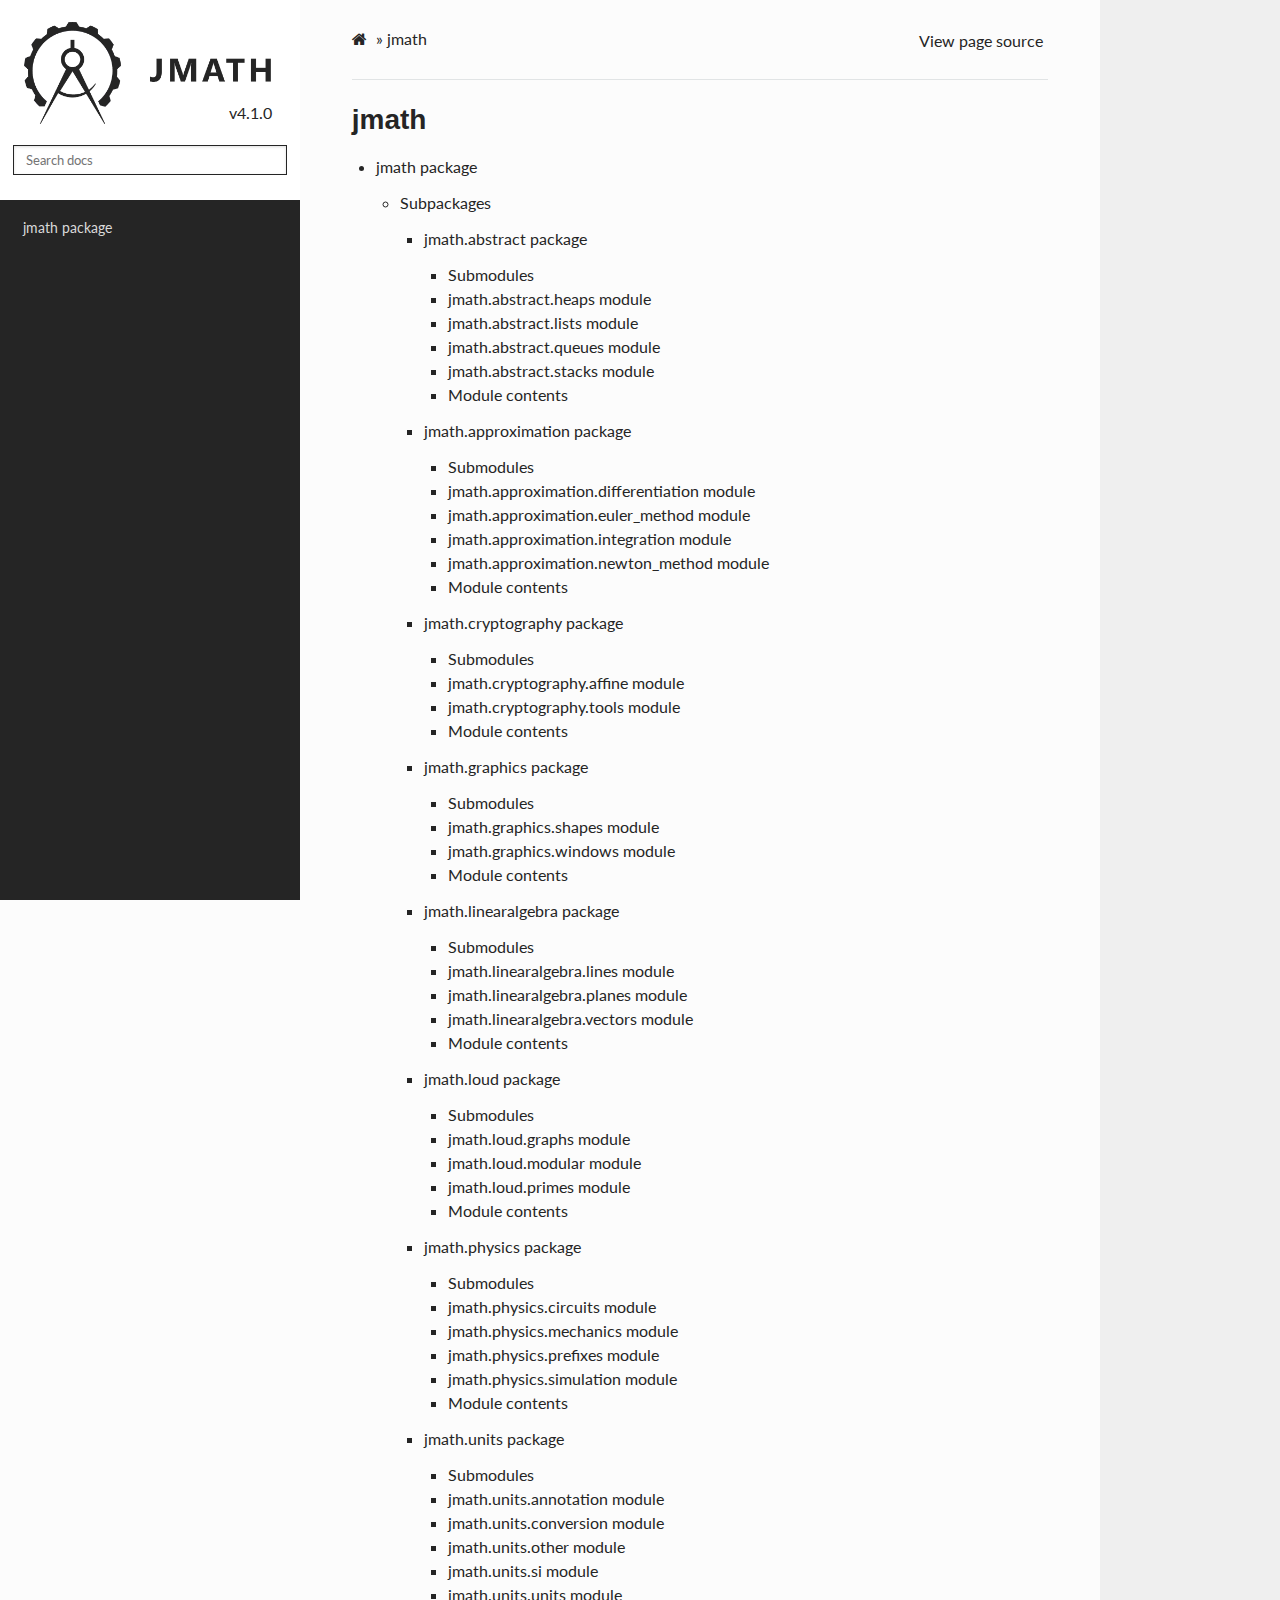
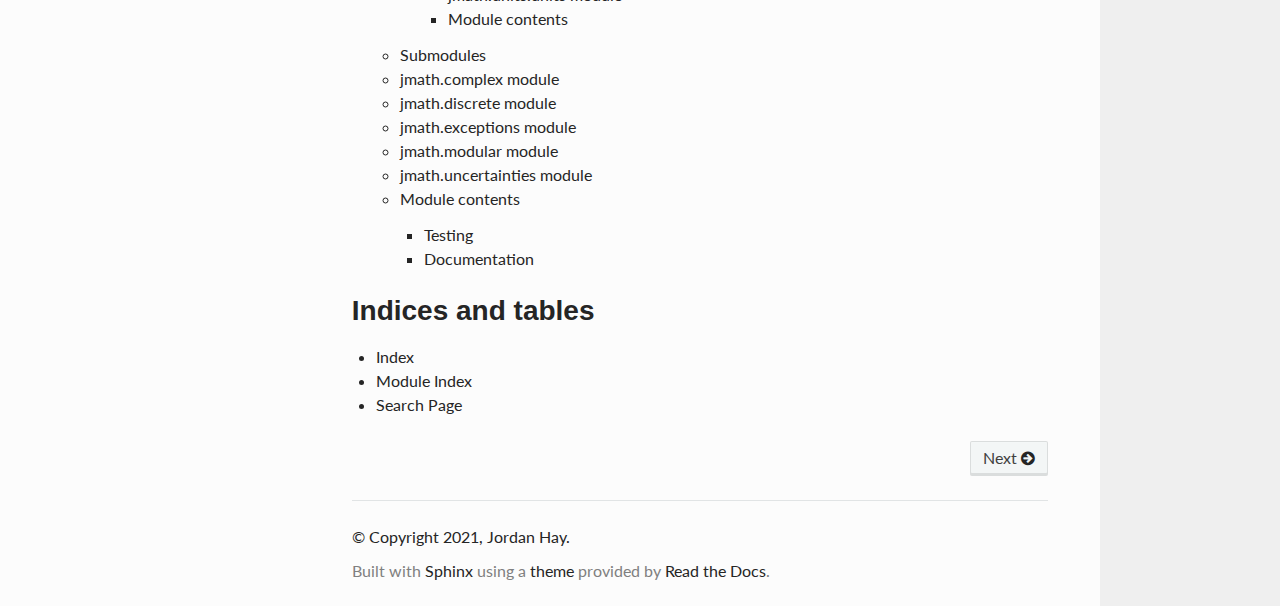
==== index.html @ a9f916f6 "Add changes for 33ec68b313e515a3e9604a3518196ad60fa9c70b" ====
<!DOCTYPE html>
<html class="writer-html5" lang="en" >
<head>
  <meta charset="utf-8" />
  
  <meta name="viewport" content="width=device-width, initial-scale=1.0" />
  
  <title>jmath &mdash; jmath v4.1.0
 documentation</title>
  

  
  <link rel="stylesheet" href="_static/css/theme.css" type="text/css" />
  <link rel="stylesheet" href="_static/pygments.css" type="text/css" />
  <link rel="stylesheet" href="_static/pygments.css" type="text/css" />
  <link rel="stylesheet" href="_static/css/theme.css" type="text/css" />
  <link rel="stylesheet" href="_static/css/styles.css" type="text/css" />

  
  

  
  

  

  
  <!--[if lt IE 9]>
    <script src="_static/js/html5shiv.min.js"></script>
  <![endif]-->
  
    
      <script type="text/javascript" id="documentation_options" data-url_root="./" src="_static/documentation_options.js"></script>
        <script data-url_root="./" id="documentation_options" src="_static/documentation_options.js"></script>
        <script src="_static/jquery.js"></script>
        <script src="_static/underscore.js"></script>
        <script src="_static/doctools.js"></script>
    
    <script type="text/javascript" src="_static/js/theme.js"></script>

    
    <link rel="index" title="Index" href="genindex.html" />
    <link rel="search" title="Search" href="search.html" />
    <link rel="next" title="jmath package" href="jmath.html" /> 
</head>

<body class="wy-body-for-nav">

   
  <div class="wy-grid-for-nav">
    
    <nav data-toggle="wy-nav-shift" class="wy-nav-side">
      <div class="wy-side-scroll">
        <div class="wy-side-nav-search"  style="background: white" >
          

          
            <a href="#">
          

          
            
            <img src="_static/jmath.png" class="logo" alt="Logo"/>
          
          </a>

          
            
            
              <div class="version">
                v4.1.0

              </div>
            
          

          
<div role="search">
  <form id="rtd-search-form" class="wy-form" action="search.html" method="get">
    <input type="text" name="q" placeholder="Search docs" />
    <input type="hidden" name="check_keywords" value="yes" />
    <input type="hidden" name="area" value="default" />
  </form>
</div>

          
        </div>

        
        <div class="wy-menu wy-menu-vertical" data-spy="affix" role="navigation" aria-label="main navigation">
          
            
            
              
            
            
              <ul>
<li class="toctree-l1"><a class="reference internal" href="jmath.html">jmath package</a></li>
</ul>

            
          
        </div>
        
      </div>
    </nav>

    <section data-toggle="wy-nav-shift" class="wy-nav-content-wrap">

      
      <nav class="wy-nav-top" aria-label="top navigation">
        
          <i data-toggle="wy-nav-top" class="fa fa-bars"></i>
          <a href="#">jmath</a>
        
      </nav>


      <div class="wy-nav-content">
        
        <div class="rst-content">
        
          

















<div role="navigation" aria-label="breadcrumbs navigation">

  <ul class="wy-breadcrumbs">
    
      <li><a href="#" class="icon icon-home"></a> &raquo;</li>
        
      <li>jmath</li>
    
    
      <li class="wy-breadcrumbs-aside">
        
          
            <a href="_sources/index.rst.txt" rel="nofollow"> View page source</a>
          
        
      </li>
    
  </ul>

  
  <hr/>
</div>
          <div role="main" class="document" itemscope="itemscope" itemtype="http://schema.org/Article">
           <div itemprop="articleBody">
            
  <div class="toctree-wrapper compound">
</div>
<div class="section" id="jmath">
<h1>jmath<a class="headerlink" href="#jmath" title="Permalink to this headline">¶</a></h1>
<div class="toctree-wrapper compound">
<ul>
<li class="toctree-l1"><a class="reference internal" href="jmath.html">jmath package</a><ul>
<li class="toctree-l2"><a class="reference internal" href="jmath.html#subpackages">Subpackages</a><ul>
<li class="toctree-l3"><a class="reference internal" href="jmath.abstract.html">jmath.abstract package</a><ul>
<li class="toctree-l4"><a class="reference internal" href="jmath.abstract.html#submodules">Submodules</a></li>
<li class="toctree-l4"><a class="reference internal" href="jmath.abstract.html#module-jmath.abstract.heaps">jmath.abstract.heaps module</a></li>
<li class="toctree-l4"><a class="reference internal" href="jmath.abstract.html#module-jmath.abstract.lists">jmath.abstract.lists module</a></li>
<li class="toctree-l4"><a class="reference internal" href="jmath.abstract.html#module-jmath.abstract.queues">jmath.abstract.queues module</a></li>
<li class="toctree-l4"><a class="reference internal" href="jmath.abstract.html#module-jmath.abstract.stacks">jmath.abstract.stacks module</a></li>
<li class="toctree-l4"><a class="reference internal" href="jmath.abstract.html#module-jmath.abstract">Module contents</a></li>
</ul>
</li>
<li class="toctree-l3"><a class="reference internal" href="jmath.approximation.html">jmath.approximation package</a><ul>
<li class="toctree-l4"><a class="reference internal" href="jmath.approximation.html#submodules">Submodules</a></li>
<li class="toctree-l4"><a class="reference internal" href="jmath.approximation.html#module-jmath.approximation.differentiation">jmath.approximation.differentiation module</a></li>
<li class="toctree-l4"><a class="reference internal" href="jmath.approximation.html#module-jmath.approximation.euler_method">jmath.approximation.euler_method module</a></li>
<li class="toctree-l4"><a class="reference internal" href="jmath.approximation.html#module-jmath.approximation.integration">jmath.approximation.integration module</a></li>
<li class="toctree-l4"><a class="reference internal" href="jmath.approximation.html#module-jmath.approximation.newton_method">jmath.approximation.newton_method module</a></li>
<li class="toctree-l4"><a class="reference internal" href="jmath.approximation.html#module-jmath.approximation">Module contents</a></li>
</ul>
</li>
<li class="toctree-l3"><a class="reference internal" href="jmath.cryptography.html">jmath.cryptography package</a><ul>
<li class="toctree-l4"><a class="reference internal" href="jmath.cryptography.html#submodules">Submodules</a></li>
<li class="toctree-l4"><a class="reference internal" href="jmath.cryptography.html#module-jmath.cryptography.affine">jmath.cryptography.affine module</a></li>
<li class="toctree-l4"><a class="reference internal" href="jmath.cryptography.html#module-jmath.cryptography.tools">jmath.cryptography.tools module</a></li>
<li class="toctree-l4"><a class="reference internal" href="jmath.cryptography.html#module-jmath.cryptography">Module contents</a></li>
</ul>
</li>
<li class="toctree-l3"><a class="reference internal" href="jmath.graphics.html">jmath.graphics package</a><ul>
<li class="toctree-l4"><a class="reference internal" href="jmath.graphics.html#submodules">Submodules</a></li>
<li class="toctree-l4"><a class="reference internal" href="jmath.graphics.html#jmath-graphics-shapes-module">jmath.graphics.shapes module</a></li>
<li class="toctree-l4"><a class="reference internal" href="jmath.graphics.html#jmath-graphics-windows-module">jmath.graphics.windows module</a></li>
<li class="toctree-l4"><a class="reference internal" href="jmath.graphics.html#module-contents">Module contents</a></li>
</ul>
</li>
<li class="toctree-l3"><a class="reference internal" href="jmath.linearalgebra.html">jmath.linearalgebra package</a><ul>
<li class="toctree-l4"><a class="reference internal" href="jmath.linearalgebra.html#submodules">Submodules</a></li>
<li class="toctree-l4"><a class="reference internal" href="jmath.linearalgebra.html#module-jmath.linearalgebra.lines">jmath.linearalgebra.lines module</a></li>
<li class="toctree-l4"><a class="reference internal" href="jmath.linearalgebra.html#module-jmath.linearalgebra.planes">jmath.linearalgebra.planes module</a></li>
<li class="toctree-l4"><a class="reference internal" href="jmath.linearalgebra.html#module-jmath.linearalgebra.vectors">jmath.linearalgebra.vectors module</a></li>
<li class="toctree-l4"><a class="reference internal" href="jmath.linearalgebra.html#module-jmath.linearalgebra">Module contents</a></li>
</ul>
</li>
<li class="toctree-l3"><a class="reference internal" href="jmath.loud.html">jmath.loud package</a><ul>
<li class="toctree-l4"><a class="reference internal" href="jmath.loud.html#submodules">Submodules</a></li>
<li class="toctree-l4"><a class="reference internal" href="jmath.loud.html#module-jmath.loud.graphs">jmath.loud.graphs module</a></li>
<li class="toctree-l4"><a class="reference internal" href="jmath.loud.html#module-jmath.loud.modular">jmath.loud.modular module</a></li>
<li class="toctree-l4"><a class="reference internal" href="jmath.loud.html#module-jmath.loud.primes">jmath.loud.primes module</a></li>
<li class="toctree-l4"><a class="reference internal" href="jmath.loud.html#module-jmath.loud">Module contents</a></li>
</ul>
</li>
<li class="toctree-l3"><a class="reference internal" href="jmath.physics.html">jmath.physics package</a><ul>
<li class="toctree-l4"><a class="reference internal" href="jmath.physics.html#submodules">Submodules</a></li>
<li class="toctree-l4"><a class="reference internal" href="jmath.physics.html#module-jmath.physics.circuits">jmath.physics.circuits module</a></li>
<li class="toctree-l4"><a class="reference internal" href="jmath.physics.html#module-jmath.physics.mechanics">jmath.physics.mechanics module</a></li>
<li class="toctree-l4"><a class="reference internal" href="jmath.physics.html#module-jmath.physics.prefixes">jmath.physics.prefixes module</a></li>
<li class="toctree-l4"><a class="reference internal" href="jmath.physics.html#jmath-physics-simulation-module">jmath.physics.simulation module</a></li>
<li class="toctree-l4"><a class="reference internal" href="jmath.physics.html#module-jmath.physics">Module contents</a></li>
</ul>
</li>
<li class="toctree-l3"><a class="reference internal" href="jmath.units.html">jmath.units package</a><ul>
<li class="toctree-l4"><a class="reference internal" href="jmath.units.html#submodules">Submodules</a></li>
<li class="toctree-l4"><a class="reference internal" href="jmath.units.html#module-jmath.units.annotation">jmath.units.annotation module</a></li>
<li class="toctree-l4"><a class="reference internal" href="jmath.units.html#module-jmath.units.conversion">jmath.units.conversion module</a></li>
<li class="toctree-l4"><a class="reference internal" href="jmath.units.html#module-jmath.units.other">jmath.units.other module</a></li>
<li class="toctree-l4"><a class="reference internal" href="jmath.units.html#module-jmath.units.si">jmath.units.si module</a></li>
<li class="toctree-l4"><a class="reference internal" href="jmath.units.html#module-jmath.units.units">jmath.units.units module</a></li>
<li class="toctree-l4"><a class="reference internal" href="jmath.units.html#module-jmath.units">Module contents</a></li>
</ul>
</li>
</ul>
</li>
<li class="toctree-l2"><a class="reference internal" href="jmath.html#submodules">Submodules</a></li>
<li class="toctree-l2"><a class="reference internal" href="jmath.html#module-jmath.complex">jmath.complex module</a></li>
<li class="toctree-l2"><a class="reference internal" href="jmath.html#module-jmath.discrete">jmath.discrete module</a></li>
<li class="toctree-l2"><a class="reference internal" href="jmath.html#module-jmath.exceptions">jmath.exceptions module</a></li>
<li class="toctree-l2"><a class="reference internal" href="jmath.html#module-jmath.modular">jmath.modular module</a></li>
<li class="toctree-l2"><a class="reference internal" href="jmath.html#module-jmath.uncertainties">jmath.uncertainties module</a></li>
<li class="toctree-l2"><a class="reference internal" href="jmath.html#module-jmath">Module contents</a><ul>
<li class="toctree-l3"><a class="reference internal" href="jmath.html#testing">Testing</a></li>
<li class="toctree-l3"><a class="reference internal" href="jmath.html#documentation">Documentation</a></li>
</ul>
</li>
</ul>
</li>
</ul>
</div>
</div>
<div class="section" id="indices-and-tables">
<h1>Indices and tables<a class="headerlink" href="#indices-and-tables" title="Permalink to this headline">¶</a></h1>
<ul class="simple">
<li><p><a class="reference internal" href="genindex.html"><span class="std std-ref">Index</span></a></p></li>
<li><p><a class="reference internal" href="py-modindex.html"><span class="std std-ref">Module Index</span></a></p></li>
<li><p><a class="reference internal" href="search.html"><span class="std std-ref">Search Page</span></a></p></li>
</ul>
</div>


           </div>
           
          </div>
          <footer>
    <div class="rst-footer-buttons" role="navigation" aria-label="footer navigation">
        <a href="jmath.html" class="btn btn-neutral float-right" title="jmath package" accesskey="n" rel="next">Next <span class="fa fa-arrow-circle-right" aria-hidden="true"></span></a>
    </div>

  <hr/>

  <div role="contentinfo">
    <p>
        &#169; Copyright 2021, Jordan Hay.

    </p>
  </div>
    
    
    
    Built with <a href="https://www.sphinx-doc.org/">Sphinx</a> using a
    
    <a href="https://github.com/readthedocs/sphinx_rtd_theme">theme</a>
    
    provided by <a href="https://readthedocs.org">Read the Docs</a>. 

</footer>
        </div>
      </div>

    </section>

  </div>
  

  <script type="text/javascript">
      jQuery(function () {
          SphinxRtdTheme.Navigation.enable(true);
      });
  </script>

  
  
    
   

</body>
</html>
---- _static/css/theme.css ----
html{box-sizing:border-box}*,:after,:before{box-sizing:inherit}article,aside,details,figcaption,figure,footer,header,hgroup,nav,section{display:block}audio,canvas,video{display:inline-block;*display:inline;*zoom:1}[hidden],audio:not([controls]){display:none}*{-webkit-box-sizing:border-box;-moz-box-sizing:border-box;box-sizing:border-box}html{font-size:100%;-webkit-text-size-adjust:100%;-ms-text-size-adjust:100%}body{margin:0}a:active,a:hover{outline:0}abbr[title]{border-bottom:1px dotted}b,strong{font-weight:700}blockquote{margin:0}dfn{font-style:italic}ins{background:#ff9;text-decoration:none}ins,mark{color:#000}mark{background:#ff0;font-style:italic;font-weight:700}.rst-content code,.rst-content tt,code,kbd,pre,samp{font-family:monospace,serif;_font-family:courier new,monospace;font-size:1em}pre{white-space:pre}q{quotes:none}q:after,q:before{content:"";content:none}small{font-size:85%}sub,sup{font-size:75%;line-height:0;position:relative;vertical-align:baseline}sup{top:-.5em}sub{bottom:-.25em}dl,ol,ul{margin:0;padding:0;list-style:none;list-style-image:none}li{list-style:none}dd{margin:0}img{border:0;-ms-interpolation-mode:bicubic;vertical-align:middle;max-width:100%}svg:not(:root){overflow:hidden}figure,form{margin:0}label{cursor:pointer}button,input,select,textarea{font-size:100%;margin:0;vertical-align:baseline;*vertical-align:middle}button,input{line-height:normal}button,input[type=button],input[type=reset],input[type=submit]{cursor:pointer;-webkit-appearance:button;*overflow:visible}button[disabled],input[disabled]{cursor:default}input[type=search]{-webkit-appearance:textfield;-moz-box-sizing:content-box;-webkit-box-sizing:content-box;box-sizing:content-box}textarea{resize:vertical}table{border-collapse:collapse;border-spacing:0}td{vertical-align:top}.chromeframe{margin:.2em 0;background:#ccc;color:#000;padding:.2em 0}.ir{display:block;border:0;text-indent:-999em;overflow:hidden;background-color:transparent;background-repeat:no-repeat;text-align:left;direction:ltr;*line-height:0}.ir br{display:none}.hidden{display:none!important;visibility:hidden}.visuallyhidden{border:0;clip:rect(0 0 0 0);height:1px;margin:-1px;overflow:hidden;padding:0;position:absolute;width:1px}.visuallyhidden.focusable:active,.visuallyhidden.focusable:focus{clip:auto;height:auto;margin:0;overflow:visible;position:static;width:auto}.invisible{visibility:hidden}.relative{position:relative}big,small{font-size:100%}@media print{body,html,section{background:none!important}*{box-shadow:none!important;text-shadow:none!important;filter:none!important;-ms-filter:none!important}a,a:visited{text-decoration:underline}.ir a:after,a[href^="#"]:after,a[href^="javascript:"]:after{content:""}blockquote,pre{page-break-inside:avoid}thead{display:table-header-group}img,tr{page-break-inside:avoid}img{max-width:100%!important}@page{margin:.5cm}.rst-content .toctree-wrapper>p.caption,h2,h3,p{orphans:3;widows:3}.rst-content .toctree-wrapper>p.caption,h2,h3{page-break-after:avoid}}.btn,.fa:before,.icon:before,.rst-content .admonition,.rst-content .admonition-title:before,.rst-content .admonition-todo,.rst-content .attention,.rst-content .caution,.rst-content .code-block-caption .headerlink:before,.rst-content .danger,.rst-content .error,.rst-content .hint,.rst-content .important,.rst-content .note,.rst-content .seealso,.rst-content .tip,.rst-content .warning,.rst-content code.download span:first-child:before,.rst-content dl dt .headerlink:before,.rst-content h1 .headerlink:before,.rst-content h2 .headerlink:before,.rst-content h3 .headerlink:before,.rst-content h4 .headerlink:before,.rst-content h5 .headerlink:before,.rst-content h6 .headerlink:before,.rst-content p.caption .headerlink:before,.rst-content table>caption .headerlink:before,.rst-content tt.download span:first-child:before,.wy-alert,.wy-dropdown .caret:before,.wy-inline-validate.wy-inline-validate-danger .wy-input-context:before,.wy-inline-validate.wy-inline-validate-info .wy-input-context:before,.wy-inline-validate.wy-inline-validate-success .wy-input-context:before,.wy-inline-validate.wy-inline-validate-warning .wy-input-context:before,.wy-menu-vertical li.current>a,.wy-menu-vertical li.current>a span.toctree-expand:before,.wy-menu-vertical li.on a,.wy-menu-vertical li.on a span.toctree-expand:before,.wy-menu-vertical li span.toctree-expand:before,.wy-nav-top a,.wy-side-nav-search .wy-dropdown>a,.wy-side-nav-search>a,input[type=color],input[type=date],input[type=datetime-local],input[type=datetime],input[type=email],input[type=month],input[type=number],input[type=password],input[type=search],input[type=tel],input[type=text],input[type=time],input[type=url],input[type=week],select,textarea{-webkit-font-smoothing:antialiased}.clearfix{*zoom:1}.clearfix:after,.clearfix:before{display:table;content:""}.clearfix:after{clear:both}/*!
 *  Font Awesome 4.7.0 by @davegandy - http://fontawesome.io - @fontawesome
 *  License - http://fontawesome.io/license (Font: SIL OFL 1.1, CSS: MIT License)
 */@font-face{font-family:FontAwesome;src:url(fonts/fontawesome-webfont.eot?674f50d287a8c48dc19ba404d20fe713);src:url(fonts/fontawesome-webfont.eot?674f50d287a8c48dc19ba404d20fe713?#iefix&v=4.7.0) format("embedded-opentype"),url(fonts/fontawesome-webfont.woff2?af7ae505a9eed503f8b8e6982036873e) format("woff2"),url(fonts/fontawesome-webfont.woff?fee66e712a8a08eef5805a46892932ad) format("woff"),url(fonts/fontawesome-webfont.ttf?b06871f281fee6b241d60582ae9369b9) format("truetype"),url(fonts/fontawesome-webfont.svg?912ec66d7572ff821749319396470bde#fontawesomeregular) format("svg");font-weight:400;font-style:normal}.fa,.icon,.rst-content .admonition-title,.rst-content .code-block-caption .headerlink,.rst-content code.download span:first-child,.rst-content dl dt .headerlink,.rst-content h1 .headerlink,.rst-content h2 .headerlink,.rst-content h3 .headerlink,.rst-content h4 .headerlink,.rst-content h5 .headerlink,.rst-content h6 .headerlink,.rst-content p.caption .headerlink,.rst-content table>caption .headerlink,.rst-content tt.download span:first-child,.wy-menu-vertical li.current>a span.toctree-expand,.wy-menu-vertical li.on a span.toctree-expand,.wy-menu-vertical li span.toctree-expand{display:inline-block;font:normal normal normal 14px/1 FontAwesome;font-size:inherit;text-rendering:auto;-webkit-font-smoothing:antialiased;-moz-osx-font-smoothing:grayscale}.fa-lg{font-size:1.33333em;line-height:.75em;vertical-align:-15%}.fa-2x{font-size:2em}.fa-3x{font-size:3em}.fa-4x{font-size:4em}.fa-5x{font-size:5em}.fa-fw{width:1.28571em;text-align:center}.fa-ul{padding-left:0;margin-left:2.14286em;list-style-type:none}.fa-ul>li{position:relative}.fa-li{position:absolute;left:-2.14286em;width:2.14286em;top:.14286em;text-align:center}.fa-li.fa-lg{left:-1.85714em}.fa-border{padding:.2em .25em .15em;border:.08em solid #eee;border-radius:.1em}.fa-pull-left{float:left}.fa-pull-right{float:right}.fa-pull-left.icon,.fa.fa-pull-left,.rst-content .code-block-caption .fa-pull-left.headerlink,.rst-content .fa-pull-left.admonition-title,.rst-content code.download span.fa-pull-left:first-child,.rst-content dl dt .fa-pull-left.headerlink,.rst-content h1 .fa-pull-left.headerlink,.rst-content h2 .fa-pull-left.headerlink,.rst-content h3 .fa-pull-left.headerlink,.rst-content h4 .fa-pull-left.headerlink,.rst-content h5 .fa-pull-left.headerlink,.rst-content h6 .fa-pull-left.headerlink,.rst-content p.caption .fa-pull-left.headerlink,.rst-content table>caption .fa-pull-left.headerlink,.rst-content tt.download span.fa-pull-left:first-child,.wy-menu-vertical li.current>a span.fa-pull-left.toctree-expand,.wy-menu-vertical li.on a span.fa-pull-left.toctree-expand,.wy-menu-vertical li span.fa-pull-left.toctree-expand{margin-right:.3em}.fa-pull-right.icon,.fa.fa-pull-right,.rst-content .code-block-caption .fa-pull-right.headerlink,.rst-content .fa-pull-right.admonition-title,.rst-content code.download span.fa-pull-right:first-child,.rst-content dl dt .fa-pull-right.headerlink,.rst-content h1 .fa-pull-right.headerlink,.rst-content h2 .fa-pull-right.headerlink,.rst-content h3 .fa-pull-right.headerlink,.rst-content h4 .fa-pull-right.headerlink,.rst-content h5 .fa-pull-right.headerlink,.rst-content h6 .fa-pull-right.headerlink,.rst-content p.caption .fa-pull-right.headerlink,.rst-content table>caption .fa-pull-right.headerlink,.rst-content tt.download span.fa-pull-right:first-child,.wy-menu-vertical li.current>a span.fa-pull-right.toctree-expand,.wy-menu-vertical li.on a span.fa-pull-right.toctree-expand,.wy-menu-vertical li span.fa-pull-right.toctree-expand{margin-left:.3em}.pull-right{float:right}.pull-left{float:left}.fa.pull-left,.pull-left.icon,.rst-content .code-block-caption .pull-left.headerlink,.rst-content .pull-left.admonition-title,.rst-content code.download span.pull-left:first-child,.rst-content dl dt .pull-left.headerlink,.rst-content h1 .pull-left.headerlink,.rst-content h2 .pull-left.headerlink,.rst-content h3 .pull-left.headerlink,.rst-content h4 .pull-left.headerlink,.rst-content h5 .pull-left.headerlink,.rst-content h6 .pull-left.headerlink,.rst-content p.caption .pull-left.headerlink,.rst-content table>caption .pull-left.headerlink,.rst-content tt.download span.pull-left:first-child,.wy-menu-vertical li.current>a span.pull-left.toctree-expand,.wy-menu-vertical li.on a span.pull-left.toctree-expand,.wy-menu-vertical li span.pull-left.toctree-expand{margin-right:.3em}.fa.pull-right,.pull-right.icon,.rst-content .code-block-caption .pull-right.headerlink,.rst-content .pull-right.admonition-title,.rst-content code.download span.pull-right:first-child,.rst-content dl dt .pull-right.headerlink,.rst-content h1 .pull-right.headerlink,.rst-content h2 .pull-right.headerlink,.rst-content h3 .pull-right.headerlink,.rst-content h4 .pull-right.headerlink,.rst-content h5 .pull-right.headerlink,.rst-content h6 .pull-right.headerlink,.rst-content p.caption .pull-right.headerlink,.rst-content table>caption .pull-right.headerlink,.rst-content tt.download span.pull-right:first-child,.wy-menu-vertical li.current>a span.pull-right.toctree-expand,.wy-menu-vertical li.on a span.pull-right.toctree-expand,.wy-menu-vertical li span.pull-right.toctree-expand{margin-left:.3em}.fa-spin{-webkit-animation:fa-spin 2s linear infinite;animation:fa-spin 2s linear infinite}.fa-pulse{-webkit-animation:fa-spin 1s steps(8) infinite;animation:fa-spin 1s steps(8) infinite}@-webkit-keyframes fa-spin{0%{-webkit-transform:rotate(0deg);transform:rotate(0deg)}to{-webkit-transform:rotate(359deg);transform:rotate(359deg)}}@keyframes fa-spin{0%{-webkit-transform:rotate(0deg);transform:rotate(0deg)}to{-webkit-transform:rotate(359deg);transform:rotate(359deg)}}.fa-rotate-90{-ms-filter:"progid:DXImageTransform.Microsoft.BasicImage(rotation=1)";-webkit-transform:rotate(90deg);-ms-transform:rotate(90deg);transform:rotate(90deg)}.fa-rotate-180{-ms-filter:"progid:DXImageTransform.Microsoft.BasicImage(rotation=2)";-webkit-transform:rotate(180deg);-ms-transform:rotate(180deg);transform:rotate(180deg)}.fa-rotate-270{-ms-filter:"progid:DXImageTransform.Microsoft.BasicImage(rotation=3)";-webkit-transform:rotate(270deg);-ms-transform:rotate(270deg);transform:rotate(270deg)}.fa-flip-horizontal{-ms-filter:"progid:DXImageTransform.Microsoft.BasicImage(rotation=0, mirror=1)";-webkit-transform:scaleX(-1);-ms-transform:scaleX(-1);transform:scaleX(-1)}.fa-flip-vertical{-ms-filter:"progid:DXImageTransform.Microsoft.BasicImage(rotation=2, mirror=1)";-webkit-transform:scaleY(-1);-ms-transform:scaleY(-1);transform:scaleY(-1)}:root .fa-flip-horizontal,:root .fa-flip-vertical,:root .fa-rotate-90,:root .fa-rotate-180,:root .fa-rotate-270{filter:none}.fa-stack{position:relative;display:inline-block;width:2em;height:2em;line-height:2em;vertical-align:middle}.fa-stack-1x,.fa-stack-2x{position:absolute;left:0;width:100%;text-align:center}.fa-stack-1x{line-height:inherit}.fa-stack-2x{font-size:2em}.fa-inverse{color:#fff}.fa-glass:before{content:""}.fa-music:before{content:""}.fa-search:before,.icon-search:before{content:""}.fa-envelope-o:before{content:""}.fa-heart:before{content:""}.fa-star:before{content:""}.fa-star-o:before{content:""}.fa-user:before{content:""}.fa-film:before{content:""}.fa-th-large:before{content:""}.fa-th:before{content:""}.fa-th-list:before{content:""}.fa-check:before{content:""}.fa-close:before,.fa-remove:before,.fa-times:before{content:""}.fa-search-plus:before{content:""}.fa-search-minus:before{content:""}.fa-power-off:before{content:""}.fa-signal:before{content:""}.fa-cog:before,.fa-gear:before{content:""}.fa-trash-o:before{content:""}.fa-home:before,.icon-home:before{content:""}.fa-file-o:before{content:""}.fa-clock-o:before{content:""}.fa-road:before{content:""}.fa-download:before,.rst-content code.download span:first-child:before,.rst-content tt.download span:first-child:before{content:""}.fa-arrow-circle-o-down:before{content:""}.fa-arrow-circle-o-up:before{content:""}.fa-inbox:before{content:""}.fa-play-circle-o:before{content:""}.fa-repeat:before,.fa-rotate-right:before{content:""}.fa-refresh:before{content:""}.fa-list-alt:before{content:""}.fa-lock:before{content:""}.fa-flag:before{content:""}.fa-headphones:before{content:""}.fa-volume-off:before{content:""}.fa-volume-down:before{content:""}.fa-volume-up:before{content:""}.fa-qrcode:before{content:""}.fa-barcode:before{content:""}.fa-tag:before{content:""}.fa-tags:before{content:""}.fa-book:before,.icon-book:before{content:""}.fa-bookmark:before{content:""}.fa-print:before{content:""}.fa-camera:before{content:""}.fa-font:before{content:""}.fa-bold:before{content:""}.fa-italic:before{content:""}.fa-text-height:before{content:""}.fa-text-width:before{content:""}.fa-align-left:before{content:""}.fa-align-center:before{content:""}.fa-align-right:before{content:""}.fa-align-justify:before{content:""}.fa-list:before{content:""}.fa-dedent:before,.fa-outdent:before{content:""}.fa-indent:before{content:""}.fa-video-camera:before{content:""}.fa-image:before,.fa-photo:before,.fa-picture-o:before{content:""}.fa-pencil:before{content:""}.fa-map-marker:before{content:""}.fa-adjust:before{content:""}.fa-tint:before{content:""}.fa-edit:before,.fa-pencil-square-o:before{content:""}.fa-share-square-o:before{content:""}.fa-check-square-o:before{content:""}.fa-arrows:before{content:""}.fa-step-backward:before{content:""}.fa-fast-backward:before{content:""}.fa-backward:before{content:""}.fa-play:before{content:""}.fa-pause:before{content:""}.fa-stop:before{content:""}.fa-forward:before{content:""}.fa-fast-forward:before{content:""}.fa-step-forward:before{content:""}.fa-eject:before{content:""}.fa-chevron-left:before{content:""}.fa-chevron-right:before{content:""}.fa-plus-circle:before{content:""}.fa-minus-circle:before{content:""}.fa-times-circle:before,.wy-inline-validate.wy-inline-validate-danger .wy-input-context:before{content:""}.fa-check-circle:before,.wy-inline-validate.wy-inline-validate-success .wy-input-context:before{content:""}.fa-question-circle:before{content:""}.fa-info-circle:before{content:""}.fa-crosshairs:before{content:""}.fa-times-circle-o:before{content:""}.fa-check-circle-o:before{content:""}.fa-ban:before{content:""}.fa-arrow-left:before{content:""}.fa-arrow-right:before{content:""}.fa-arrow-up:before{content:""}.fa-arrow-down:before{content:""}.fa-mail-forward:before,.fa-share:before{content:""}.fa-expand:before{content:""}.fa-compress:before{content:""}.fa-plus:before{content:""}.fa-minus:before{content:""}.fa-asterisk:before{content:""}.fa-exclamation-circle:before,.rst-content .admonition-title:before,.wy-inline-validate.wy-inline-validate-info .wy-input-context:before,.wy-inline-validate.wy-inline-validate-warning .wy-input-context:before{content:""}.fa-gift:before{content:""}.fa-leaf:before{content:""}.fa-fire:before,.icon-fire:before{content:""}.fa-eye:before{content:""}.fa-eye-slash:before{content:""}.fa-exclamation-triangle:before,.fa-warning:before{content:""}.fa-plane:before{content:""}.fa-calendar:before{content:""}.fa-random:before{content:""}.fa-comment:before{content:""}.fa-magnet:before{content:""}.fa-chevron-up:before{content:""}.fa-chevron-down:before{content:""}.fa-retweet:before{content:""}.fa-shopping-cart:before{content:""}.fa-folder:before{content:""}.fa-folder-open:before{content:""}.fa-arrows-v:before{content:""}.fa-arrows-h:before{content:""}.fa-bar-chart-o:before,.fa-bar-chart:before{content:""}.fa-twitter-square:before{content:""}.fa-facebook-square:before{content:""}.fa-camera-retro:before{content:""}.fa-key:before{content:""}.fa-cogs:before,.fa-gears:before{content:""}.fa-comments:before{content:""}.fa-thumbs-o-up:before{content:""}.fa-thumbs-o-down:before{content:""}.fa-star-half:before{content:""}.fa-heart-o:before{content:""}.fa-sign-out:before{content:""}.fa-linkedin-square:before{content:""}.fa-thumb-tack:before{content:""}.fa-external-link:before{content:""}.fa-sign-in:before{content:""}.fa-trophy:before{content:""}.fa-github-square:before{content:""}.fa-upload:before{content:""}.fa-lemon-o:before{content:""}.fa-phone:before{content:""}.fa-square-o:before{content:""}.fa-bookmark-o:before{content:""}.fa-phone-square:before{content:""}.fa-twitter:before{content:""}.fa-facebook-f:before,.fa-facebook:before{content:""}.fa-github:before,.icon-github:before{content:""}.fa-unlock:before{content:""}.fa-credit-card:before{content:""}.fa-feed:before,.fa-rss:before{content:""}.fa-hdd-o:before{content:""}.fa-bullhorn:before{content:""}.fa-bell:before{content:""}.fa-certificate:before{content:""}.fa-hand-o-right:before{content:""}.fa-hand-o-left:before{content:""}.fa-hand-o-up:before{content:""}.fa-hand-o-down:before{content:""}.fa-arrow-circle-left:before,.icon-circle-arrow-left:before{content:""}.fa-arrow-circle-right:before,.icon-circle-arrow-right:before{content:""}.fa-arrow-circle-up:before{content:""}.fa-arrow-circle-down:before{content:""}.fa-globe:before{content:""}.fa-wrench:before{content:""}.fa-tasks:before{content:""}.fa-filter:before{content:""}.fa-briefcase:before{content:""}.fa-arrows-alt:before{content:""}.fa-group:before,.fa-users:before{content:""}.fa-chain:before,.fa-link:before,.icon-link:before{content:""}.fa-cloud:before{content:""}.fa-flask:before{content:""}.fa-cut:before,.fa-scissors:before{content:""}.fa-copy:before,.fa-files-o:before{content:""}.fa-paperclip:before{content:""}.fa-floppy-o:before,.fa-save:before{content:""}.fa-square:before{content:""}.fa-bars:before,.fa-navicon:before,.fa-reorder:before{content:""}.fa-list-ul:before{content:""}.fa-list-ol:before{content:""}.fa-strikethrough:before{content:""}.fa-underline:before{content:""}.fa-table:before{content:""}.fa-magic:before{content:""}.fa-truck:before{content:""}.fa-pinterest:before{content:""}.fa-pinterest-square:before{content:""}.fa-google-plus-square:before{content:""}.fa-google-plus:before{content:""}.fa-money:before{content:""}.fa-caret-down:before,.icon-caret-down:before,.wy-dropdown .caret:before{content:""}.fa-caret-up:before{content:""}.fa-caret-left:before{content:""}.fa-caret-right:before{content:""}.fa-columns:before{content:""}.fa-sort:before,.fa-unsorted:before{content:""}.fa-sort-desc:before,.fa-sort-down:before{content:""}.fa-sort-asc:before,.fa-sort-up:before{content:""}.fa-envelope:before{content:""}.fa-linkedin:before{content:""}.fa-rotate-left:before,.fa-undo:before{content:""}.fa-gavel:before,.fa-legal:before{content:""}.fa-dashboard:before,.fa-tachometer:before{content:""}.fa-comment-o:before{content:""}.fa-comments-o:before{content:""}.fa-bolt:before,.fa-flash:before{content:""}.fa-sitemap:before{content:""}.fa-umbrella:before{content:""}.fa-clipboard:before,.fa-paste:before{content:""}.fa-lightbulb-o:before{content:""}.fa-exchange:before{content:""}.fa-cloud-download:before{content:""}.fa-cloud-upload:before{content:""}.fa-user-md:before{content:""}.fa-stethoscope:before{content:""}.fa-suitcase:before{content:""}.fa-bell-o:before{content:""}.fa-coffee:before{content:""}.fa-cutlery:before{content:""}.fa-file-text-o:before{content:""}.fa-building-o:before{content:""}.fa-hospital-o:before{content:""}.fa-ambulance:before{content:""}.fa-medkit:before{content:""}.fa-fighter-jet:before{content:""}.fa-beer:before{content:""}.fa-h-square:before{content:""}.fa-plus-square:before{content:""}.fa-angle-double-left:before{content:""}.fa-angle-double-right:before{content:""}.fa-angle-double-up:before{content:""}.fa-angle-double-down:before{content:""}.fa-angle-left:before{content:""}.fa-angle-right:before{content:""}.fa-angle-up:before{content:""}.fa-angle-down:before{content:""}.fa-desktop:before{content:""}.fa-laptop:before{content:""}.fa-tablet:before{content:""}.fa-mobile-phone:before,.fa-mobile:before{content:""}.fa-circle-o:before{content:""}.fa-quote-left:before{content:""}.fa-quote-right:before{content:""}.fa-spinner:before{content:""}.fa-circle:before{content:""}.fa-mail-reply:before,.fa-reply:before{content:""}.fa-github-alt:before{content:""}.fa-folder-o:before{content:""}.fa-folder-open-o:before{content:""}.fa-smile-o:before{content:""}.fa-frown-o:before{content:""}.fa-meh-o:before{content:""}.fa-gamepad:before{content:""}.fa-keyboard-o:before{content:""}.fa-flag-o:before{content:""}.fa-flag-checkered:before{content:""}.fa-terminal:before{content:""}.fa-code:before{content:""}.fa-mail-reply-all:before,.fa-reply-all:before{content:""}.fa-star-half-empty:before,.fa-star-half-full:before,.fa-star-half-o:before{content:""}.fa-location-arrow:before{content:""}.fa-crop:before{content:""}.fa-code-fork:before{content:""}.fa-chain-broken:before,.fa-unlink:before{content:""}.fa-question:before{content:""}.fa-info:before{content:""}.fa-exclamation:before{content:""}.fa-superscript:before{content:""}.fa-subscript:before{content:""}.fa-eraser:before{content:""}.fa-puzzle-piece:before{content:""}.fa-microphone:before{content:""}.fa-microphone-slash:before{content:""}.fa-shield:before{content:""}.fa-calendar-o:before{content:""}.fa-fire-extinguisher:before{content:""}.fa-rocket:before{content:""}.fa-maxcdn:before{content:""}.fa-chevron-circle-left:before{content:""}.fa-chevron-circle-right:before{content:""}.fa-chevron-circle-up:before{content:""}.fa-chevron-circle-down:before{content:""}.fa-html5:before{content:""}.fa-css3:before{content:""}.fa-anchor:before{content:""}.fa-unlock-alt:before{content:""}.fa-bullseye:before{content:""}.fa-ellipsis-h:before{content:""}.fa-ellipsis-v:before{content:""}.fa-rss-square:before{content:""}.fa-play-circle:before{content:""}.fa-ticket:before{content:""}.fa-minus-square:before{content:""}.fa-minus-square-o:before,.wy-menu-vertical li.current>a span.toctree-expand:before,.wy-menu-vertical li.on a span.toctree-expand:before{content:""}.fa-level-up:before{content:""}.fa-level-down:before{content:""}.fa-check-square:before{content:""}.fa-pencil-square:before{content:""}.fa-external-link-square:before{content:""}.fa-share-square:before{content:""}.fa-compass:before{content:""}.fa-caret-square-o-down:before,.fa-toggle-down:before{content:""}.fa-caret-square-o-up:before,.fa-toggle-up:before{content:""}.fa-caret-square-o-right:before,.fa-toggle-right:before{content:""}.fa-eur:before,.fa-euro:before{content:""}.fa-gbp:before{content:""}.fa-dollar:before,.fa-usd:before{content:""}.fa-inr:before,.fa-rupee:before{content:""}.fa-cny:before,.fa-jpy:before,.fa-rmb:before,.fa-yen:before{content:""}.fa-rouble:before,.fa-rub:before,.fa-ruble:before{content:""}.fa-krw:before,.fa-won:before{content:""}.fa-bitcoin:before,.fa-btc:before{content:""}.fa-file:before{content:""}.fa-file-text:before{content:""}.fa-sort-alpha-asc:before{content:""}.fa-sort-alpha-desc:before{content:""}.fa-sort-amount-asc:before{content:""}.fa-sort-amount-desc:before{content:""}.fa-sort-numeric-asc:before{content:""}.fa-sort-numeric-desc:before{content:""}.fa-thumbs-up:before{content:""}.fa-thumbs-down:before{content:""}.fa-youtube-square:before{content:""}.fa-youtube:before{content:""}.fa-xing:before{content:""}.fa-xing-square:before{content:""}.fa-youtube-play:before{content:""}.fa-dropbox:before{content:""}.fa-stack-overflow:before{content:""}.fa-instagram:before{content:""}.fa-flickr:before{content:""}.fa-adn:before{content:""}.fa-bitbucket:before,.icon-bitbucket:before{content:""}.fa-bitbucket-square:before{content:""}.fa-tumblr:before{content:""}.fa-tumblr-square:before{content:""}.fa-long-arrow-down:before{content:""}.fa-long-arrow-up:before{content:""}.fa-long-arrow-left:before{content:""}.fa-long-arrow-right:before{content:""}.fa-apple:before{content:""}.fa-windows:before{content:""}.fa-android:before{content:""}.fa-linux:before{content:""}.fa-dribbble:before{content:""}.fa-skype:before{content:""}.fa-foursquare:before{content:""}.fa-trello:before{content:""}.fa-female:before{content:""}.fa-male:before{content:""}.fa-gittip:before,.fa-gratipay:before{content:""}.fa-sun-o:before{content:""}.fa-moon-o:before{content:""}.fa-archive:before{content:""}.fa-bug:before{content:""}.fa-vk:before{content:""}.fa-weibo:before{content:""}.fa-renren:before{content:""}.fa-pagelines:before{content:""}.fa-stack-exchange:before{content:""}.fa-arrow-circle-o-right:before{content:""}.fa-arrow-circle-o-left:before{content:""}.fa-caret-square-o-left:before,.fa-toggle-left:before{content:""}.fa-dot-circle-o:before{content:""}.fa-wheelchair:before{content:""}.fa-vimeo-square:before{content:""}.fa-try:before,.fa-turkish-lira:before{content:""}.fa-plus-square-o:before,.wy-menu-vertical li span.toctree-expand:before{content:""}.fa-space-shuttle:before{content:""}.fa-slack:before{content:""}.fa-envelope-square:before{content:""}.fa-wordpress:before{content:""}.fa-openid:before{content:""}.fa-bank:before,.fa-institution:before,.fa-university:before{content:""}.fa-graduation-cap:before,.fa-mortar-board:before{content:""}.fa-yahoo:before{content:""}.fa-google:before{content:""}.fa-reddit:before{content:""}.fa-reddit-square:before{content:""}.fa-stumbleupon-circle:before{content:""}.fa-stumbleupon:before{content:""}.fa-delicious:before{content:""}.fa-digg:before{content:""}.fa-pied-piper-pp:before{content:""}.fa-pied-piper-alt:before{content:""}.fa-drupal:before{content:""}.fa-joomla:before{content:""}.fa-language:before{content:""}.fa-fax:before{content:""}.fa-building:before{content:""}.fa-child:before{content:""}.fa-paw:before{content:""}.fa-spoon:before{content:""}.fa-cube:before{content:""}.fa-cubes:before{content:""}.fa-behance:before{content:""}.fa-behance-square:before{content:""}.fa-steam:before{content:""}.fa-steam-square:before{content:""}.fa-recycle:before{content:""}.fa-automobile:before,.fa-car:before{content:""}.fa-cab:before,.fa-taxi:before{content:""}.fa-tree:before{content:""}.fa-spotify:before{content:""}.fa-deviantart:before{content:""}.fa-soundcloud:before{content:""}.fa-database:before{content:""}.fa-file-pdf-o:before{content:""}.fa-file-word-o:before{content:""}.fa-file-excel-o:before{content:""}.fa-file-powerpoint-o:before{content:""}.fa-file-image-o:before,.fa-file-photo-o:before,.fa-file-picture-o:before{content:""}.fa-file-archive-o:before,.fa-file-zip-o:before{content:""}.fa-file-audio-o:before,.fa-file-sound-o:before{content:""}.fa-file-movie-o:before,.fa-file-video-o:before{content:""}.fa-file-code-o:before{content:""}.fa-vine:before{content:""}.fa-codepen:before{content:""}.fa-jsfiddle:before{content:""}.fa-life-bouy:before,.fa-life-buoy:before,.fa-life-ring:before,.fa-life-saver:before,.fa-support:before{content:""}.fa-circle-o-notch:before{content:""}.fa-ra:before,.fa-rebel:before,.fa-resistance:before{content:""}.fa-empire:before,.fa-ge:before{content:""}.fa-git-square:before{content:""}.fa-git:before{content:""}.fa-hacker-news:before,.fa-y-combinator-square:before,.fa-yc-square:before{content:""}.fa-tencent-weibo:before{content:""}.fa-qq:before{content:""}.fa-wechat:before,.fa-weixin:before{content:""}.fa-paper-plane:before,.fa-send:before{content:""}.fa-paper-plane-o:before,.fa-send-o:before{content:""}.fa-history:before{content:""}.fa-circle-thin:before{content:""}.fa-header:before{content:""}.fa-paragraph:before{content:""}.fa-sliders:before{content:""}.fa-share-alt:before{content:""}.fa-share-alt-square:before{content:""}.fa-bomb:before{content:""}.fa-futbol-o:before,.fa-soccer-ball-o:before{content:""}.fa-tty:before{content:""}.fa-binoculars:before{content:""}.fa-plug:before{content:""}.fa-slideshare:before{content:""}.fa-twitch:before{content:""}.fa-yelp:before{content:""}.fa-newspaper-o:before{content:""}.fa-wifi:before{content:""}.fa-calculator:before{content:""}.fa-paypal:before{content:""}.fa-google-wallet:before{content:""}.fa-cc-visa:before{content:""}.fa-cc-mastercard:before{content:""}.fa-cc-discover:before{content:""}.fa-cc-amex:before{content:""}.fa-cc-paypal:before{content:""}.fa-cc-stripe:before{content:""}.fa-bell-slash:before{content:""}.fa-bell-slash-o:before{content:""}.fa-trash:before{content:""}.fa-copyright:before{content:""}.fa-at:before{content:""}.fa-eyedropper:before{content:""}.fa-paint-brush:before{content:""}.fa-birthday-cake:before{content:""}.fa-area-chart:before{content:""}.fa-pie-chart:before{content:""}.fa-line-chart:before{content:""}.fa-lastfm:before{content:""}.fa-lastfm-square:before{content:""}.fa-toggle-off:before{content:""}.fa-toggle-on:before{content:""}.fa-bicycle:before{content:""}.fa-bus:before{content:""}.fa-ioxhost:before{content:""}.fa-angellist:before{content:""}.fa-cc:before{content:""}.fa-ils:before,.fa-shekel:before,.fa-sheqel:before{content:""}.fa-meanpath:before{content:""}.fa-buysellads:before{content:""}.fa-connectdevelop:before{content:""}.fa-dashcube:before{content:""}.fa-forumbee:before{content:""}.fa-leanpub:before{content:""}.fa-sellsy:before{content:""}.fa-shirtsinbulk:before{content:""}.fa-simplybuilt:before{content:""}.fa-skyatlas:before{content:""}.fa-cart-plus:before{content:""}.fa-cart-arrow-down:before{content:""}.fa-diamond:before{content:""}.fa-ship:before{content:""}.fa-user-secret:before{content:""}.fa-motorcycle:before{content:""}.fa-street-view:before{content:""}.fa-heartbeat:before{content:""}.fa-venus:before{content:""}.fa-mars:before{content:""}.fa-mercury:before{content:""}.fa-intersex:before,.fa-transgender:before{content:""}.fa-transgender-alt:before{content:""}.fa-venus-double:before{content:""}.fa-mars-double:before{content:""}.fa-venus-mars:before{content:""}.fa-mars-stroke:before{content:""}.fa-mars-stroke-v:before{content:""}.fa-mars-stroke-h:before{content:""}.fa-neuter:before{content:""}.fa-genderless:before{content:""}.fa-facebook-official:before{content:""}.fa-pinterest-p:before{content:""}.fa-whatsapp:before{content:""}.fa-server:before{content:""}.fa-user-plus:before{content:""}.fa-user-times:before{content:""}.fa-bed:before,.fa-hotel:before{content:""}.fa-viacoin:before{content:""}.fa-train:before{content:""}.fa-subway:before{content:""}.fa-medium:before{content:""}.fa-y-combinator:before,.fa-yc:before{content:""}.fa-optin-monster:before{content:""}.fa-opencart:before{content:""}.fa-expeditedssl:before{content:""}.fa-battery-4:before,.fa-battery-full:before,.fa-battery:before{content:""}.fa-battery-3:before,.fa-battery-three-quarters:before{content:""}.fa-battery-2:before,.fa-battery-half:before{content:""}.fa-battery-1:before,.fa-battery-quarter:before{content:""}.fa-battery-0:before,.fa-battery-empty:before{content:""}.fa-mouse-pointer:before{content:""}.fa-i-cursor:before{content:""}.fa-object-group:before{content:""}.fa-object-ungroup:before{content:""}.fa-sticky-note:before{content:""}.fa-sticky-note-o:before{content:""}.fa-cc-jcb:before{content:""}.fa-cc-diners-club:before{content:""}.fa-clone:before{content:""}.fa-balance-scale:before{content:""}.fa-hourglass-o:before{content:""}.fa-hourglass-1:before,.fa-hourglass-start:before{content:""}.fa-hourglass-2:before,.fa-hourglass-half:before{content:""}.fa-hourglass-3:before,.fa-hourglass-end:before{content:""}.fa-hourglass:before{content:""}.fa-hand-grab-o:before,.fa-hand-rock-o:before{content:""}.fa-hand-paper-o:before,.fa-hand-stop-o:before{content:""}.fa-hand-scissors-o:before{content:""}.fa-hand-lizard-o:before{content:""}.fa-hand-spock-o:before{content:""}.fa-hand-pointer-o:before{content:""}.fa-hand-peace-o:before{content:""}.fa-trademark:before{content:""}.fa-registered:before{content:""}.fa-creative-commons:before{content:""}.fa-gg:before{content:""}.fa-gg-circle:before{content:""}.fa-tripadvisor:before{content:""}.fa-odnoklassniki:before{content:""}.fa-odnoklassniki-square:before{content:""}.fa-get-pocket:before{content:""}.fa-wikipedia-w:before{content:""}.fa-safari:before{content:""}.fa-chrome:before{content:""}.fa-firefox:before{content:""}.fa-opera:before{content:""}.fa-internet-explorer:before{content:""}.fa-television:before,.fa-tv:before{content:""}.fa-contao:before{content:""}.fa-500px:before{content:""}.fa-amazon:before{content:""}.fa-calendar-plus-o:before{content:""}.fa-calendar-minus-o:before{content:""}.fa-calendar-times-o:before{content:""}.fa-calendar-check-o:before{content:""}.fa-industry:before{content:""}.fa-map-pin:before{content:""}.fa-map-signs:before{content:""}.fa-map-o:before{content:""}.fa-map:before{content:""}.fa-commenting:before{content:""}.fa-commenting-o:before{content:""}.fa-houzz:before{content:""}.fa-vimeo:before{content:""}.fa-black-tie:before{content:""}.fa-fonticons:before{content:""}.fa-reddit-alien:before{content:""}.fa-edge:before{content:""}.fa-credit-card-alt:before{content:""}.fa-codiepie:before{content:""}.fa-modx:before{content:""}.fa-fort-awesome:before{content:""}.fa-usb:before{content:""}.fa-product-hunt:before{content:""}.fa-mixcloud:before{content:""}.fa-scribd:before{content:""}.fa-pause-circle:before{content:""}.fa-pause-circle-o:before{content:""}.fa-stop-circle:before{content:""}.fa-stop-circle-o:before{content:""}.fa-shopping-bag:before{content:""}.fa-shopping-basket:before{content:""}.fa-hashtag:before{content:""}.fa-bluetooth:before{content:""}.fa-bluetooth-b:before{content:""}.fa-percent:before{content:""}.fa-gitlab:before,.icon-gitlab:before{content:""}.fa-wpbeginner:before{content:""}.fa-wpforms:before{content:""}.fa-envira:before{content:""}.fa-universal-access:before{content:""}.fa-wheelchair-alt:before{content:""}.fa-question-circle-o:before{content:""}.fa-blind:before{content:""}.fa-audio-description:before{content:""}.fa-volume-control-phone:before{content:""}.fa-braille:before{content:""}.fa-assistive-listening-systems:before{content:""}.fa-american-sign-language-interpreting:before,.fa-asl-interpreting:before{content:""}.fa-deaf:before,.fa-deafness:before,.fa-hard-of-hearing:before{content:""}.fa-glide:before{content:""}.fa-glide-g:before{content:""}.fa-sign-language:before,.fa-signing:before{content:""}.fa-low-vision:before{content:""}.fa-viadeo:before{content:""}.fa-viadeo-square:before{content:""}.fa-snapchat:before{content:""}.fa-snapchat-ghost:before{content:""}.fa-snapchat-square:before{content:""}.fa-pied-piper:before{content:""}.fa-first-order:before{content:""}.fa-yoast:before{content:""}.fa-themeisle:before{content:""}.fa-google-plus-circle:before,.fa-google-plus-official:before{content:""}.fa-fa:before,.fa-font-awesome:before{content:""}.fa-handshake-o:before{content:""}.fa-envelope-open:before{content:""}.fa-envelope-open-o:before{content:""}.fa-linode:before{content:""}.fa-address-book:before{content:""}.fa-address-book-o:before{content:""}.fa-address-card:before,.fa-vcard:before{content:""}.fa-address-card-o:before,.fa-vcard-o:before{content:""}.fa-user-circle:before{content:""}.fa-user-circle-o:before{content:""}.fa-user-o:before{content:""}.fa-id-badge:before{content:""}.fa-drivers-license:before,.fa-id-card:before{content:""}.fa-drivers-license-o:before,.fa-id-card-o:before{content:""}.fa-quora:before{content:""}.fa-free-code-camp:before{content:""}.fa-telegram:before{content:""}.fa-thermometer-4:before,.fa-thermometer-full:before,.fa-thermometer:before{content:""}.fa-thermometer-3:before,.fa-thermometer-three-quarters:before{content:""}.fa-thermometer-2:before,.fa-thermometer-half:before{content:""}.fa-thermometer-1:before,.fa-thermometer-quarter:before{content:""}.fa-thermometer-0:before,.fa-thermometer-empty:before{content:""}.fa-shower:before{content:""}.fa-bath:before,.fa-bathtub:before,.fa-s15:before{content:""}.fa-podcast:before{content:""}.fa-window-maximize:before{content:""}.fa-window-minimize:before{content:""}.fa-window-restore:before{content:""}.fa-times-rectangle:before,.fa-window-close:before{content:""}.fa-times-rectangle-o:before,.fa-window-close-o:before{content:""}.fa-bandcamp:before{content:""}.fa-grav:before{content:""}.fa-etsy:before{content:""}.fa-imdb:before{content:""}.fa-ravelry:before{content:""}.fa-eercast:before{content:""}.fa-microchip:before{content:""}.fa-snowflake-o:before{content:""}.fa-superpowers:before{content:""}.fa-wpexplorer:before{content:""}.fa-meetup:before{content:""}.sr-only{position:absolute;width:1px;height:1px;padding:0;margin:-1px;overflow:hidden;clip:rect(0,0,0,0);border:0}.sr-only-focusable:active,.sr-only-focusable:focus{position:static;width:auto;height:auto;margin:0;overflow:visible;clip:auto}.fa,.icon,.rst-content .admonition-title,.rst-content .code-block-caption .headerlink,.rst-content code.download span:first-child,.rst-content dl dt .headerlink,.rst-content h1 .headerlink,.rst-content h2 .headerlink,.rst-content h3 .headerlink,.rst-content h4 .headerlink,.rst-content h5 .headerlink,.rst-content h6 .headerlink,.rst-content p.caption .headerlink,.rst-content table>caption .headerlink,.rst-content tt.download span:first-child,.wy-dropdown .caret,.wy-inline-validate.wy-inline-validate-danger .wy-input-context,.wy-inline-validate.wy-inline-validate-info .wy-input-context,.wy-inline-validate.wy-inline-validate-success .wy-input-context,.wy-inline-validate.wy-inline-validate-warning .wy-input-context,.wy-menu-vertical li.current>a span.toctree-expand,.wy-menu-vertical li.on a span.toctree-expand,.wy-menu-vertical li span.toctree-expand{font-family:inherit}.fa:before,.icon:before,.rst-content .admonition-title:before,.rst-content .code-block-caption .headerlink:before,.rst-content code.download span:first-child:before,.rst-content dl dt .headerlink:before,.rst-content h1 .headerlink:before,.rst-content h2 .headerlink:before,.rst-content h3 .headerlink:before,.rst-content h4 .headerlink:before,.rst-content h5 .headerlink:before,.rst-content h6 .headerlink:before,.rst-content p.caption .headerlink:before,.rst-content table>caption .headerlink:before,.rst-content tt.download span:first-child:before,.wy-dropdown .caret:before,.wy-inline-validate.wy-inline-validate-danger .wy-input-context:before,.wy-inline-validate.wy-inline-validate-info .wy-input-context:before,.wy-inline-validate.wy-inline-validate-success .wy-input-context:before,.wy-inline-validate.wy-inline-validate-warning .wy-input-context:before,.wy-menu-vertical li.current>a span.toctree-expand:before,.wy-menu-vertical li.on a span.toctree-expand:before,.wy-menu-vertical li span.toctree-expand:before{font-family:FontAwesome;display:inline-block;font-style:normal;font-weight:400;line-height:1;text-decoration:inherit}.rst-content .code-block-caption a .headerlink,.rst-content a .admonition-title,.rst-content code.download a span:first-child,.rst-content dl dt a .headerlink,.rst-content h1 a .headerlink,.rst-content h2 a .headerlink,.rst-content h3 a .headerlink,.rst-content h4 a .headerlink,.rst-content h5 a .headerlink,.rst-content h6 a .headerlink,.rst-content p.caption a .headerlink,.rst-content table>caption a .headerlink,.rst-content tt.download a span:first-child,.wy-menu-vertical li.current>a span.toctree-expand,.wy-menu-vertical li.on a span.toctree-expand,.wy-menu-vertical li a span.toctree-expand,a .fa,a .icon,a .rst-content .admonition-title,a .rst-content .code-block-caption .headerlink,a .rst-content code.download span:first-child,a .rst-content dl dt .headerlink,a .rst-content h1 .headerlink,a .rst-content h2 .headerlink,a .rst-content h3 .headerlink,a .rst-content h4 .headerlink,a .rst-content h5 .headerlink,a .rst-content h6 .headerlink,a .rst-content p.caption .headerlink,a .rst-content table>caption .headerlink,a .rst-content tt.download span:first-child,a .wy-menu-vertical li span.toctree-expand{display:inline-block;text-decoration:inherit}.btn .fa,.btn .icon,.btn .rst-content .admonition-title,.btn .rst-content .code-block-caption .headerlink,.btn .rst-content code.download span:first-child,.btn .rst-content dl dt .headerlink,.btn .rst-content h1 .headerlink,.btn .rst-content h2 .headerlink,.btn .rst-content h3 .headerlink,.btn .rst-content h4 .headerlink,.btn .rst-content h5 .headerlink,.btn .rst-content h6 .headerlink,.btn .rst-content p.caption .headerlink,.btn .rst-content table>caption .headerlink,.btn .rst-content tt.download span:first-child,.btn .wy-menu-vertical li.current>a span.toctree-expand,.btn .wy-menu-vertical li.on a span.toctree-expand,.btn .wy-menu-vertical li span.toctree-expand,.nav .fa,.nav .icon,.nav .rst-content .admonition-title,.nav .rst-content .code-block-caption .headerlink,.nav .rst-content code.download span:first-child,.nav .rst-content dl dt .headerlink,.nav .rst-content h1 .headerlink,.nav .rst-content h2 .headerlink,.nav .rst-content h3 .headerlink,.nav .rst-content h4 .headerlink,.nav .rst-content h5 .headerlink,.nav .rst-content h6 .headerlink,.nav .rst-content p.caption .headerlink,.nav .rst-content table>caption .headerlink,.nav .rst-content tt.download span:first-child,.nav .wy-menu-vertical li.current>a span.toctree-expand,.nav .wy-menu-vertical li.on a span.toctree-expand,.nav .wy-menu-vertical li span.toctree-expand,.rst-content .btn .admonition-title,.rst-content .code-block-caption .btn .headerlink,.rst-content .code-block-caption .nav .headerlink,.rst-content .nav .admonition-title,.rst-content code.download .btn span:first-child,.rst-content code.download .nav span:first-child,.rst-content dl dt .btn .headerlink,.rst-content dl dt .nav .headerlink,.rst-content h1 .btn .headerlink,.rst-content h1 .nav .headerlink,.rst-content h2 .btn .headerlink,.rst-content h2 .nav .headerlink,.rst-content h3 .btn .headerlink,.rst-content h3 .nav .headerlink,.rst-content h4 .btn .headerlink,.rst-content h4 .nav .headerlink,.rst-content h5 .btn .headerlink,.rst-content h5 .nav .headerlink,.rst-content h6 .btn .headerlink,.rst-content h6 .nav .headerlink,.rst-content p.caption .btn .headerlink,.rst-content p.caption .nav .headerlink,.rst-content table>caption .btn .headerlink,.rst-content table>caption .nav .headerlink,.rst-content tt.download .btn span:first-child,.rst-content tt.download .nav span:first-child,.wy-menu-vertical li .btn span.toctree-expand,.wy-menu-vertical li.current>a .btn span.toctree-expand,.wy-menu-vertical li.current>a .nav span.toctree-expand,.wy-menu-vertical li .nav span.toctree-expand,.wy-menu-vertical li.on a .btn span.toctree-expand,.wy-menu-vertical li.on a .nav span.toctree-expand{display:inline}.btn .fa-large.icon,.btn .fa.fa-large,.btn .rst-content .code-block-caption .fa-large.headerlink,.btn .rst-content .fa-large.admonition-title,.btn .rst-content code.download span.fa-large:first-child,.btn .rst-content dl dt .fa-large.headerlink,.btn .rst-content h1 .fa-large.headerlink,.btn .rst-content h2 .fa-large.headerlink,.btn .rst-content h3 .fa-large.headerlink,.btn .rst-content h4 .fa-large.headerlink,.btn .rst-content h5 .fa-large.headerlink,.btn .rst-content h6 .fa-large.headerlink,.btn .rst-content p.caption .fa-large.headerlink,.btn .rst-content table>caption .fa-large.headerlink,.btn .rst-content tt.download span.fa-large:first-child,.btn .wy-menu-vertical li span.fa-large.toctree-expand,.nav .fa-large.icon,.nav .fa.fa-large,.nav .rst-content .code-block-caption .fa-large.headerlink,.nav .rst-content .fa-large.admonition-title,.nav .rst-content code.download span.fa-large:first-child,.nav .rst-content dl dt .fa-large.headerlink,.nav .rst-content h1 .fa-large.headerlink,.nav .rst-content h2 .fa-large.headerlink,.nav .rst-content h3 .fa-large.headerlink,.nav .rst-content h4 .fa-large.headerlink,.nav .rst-content h5 .fa-large.headerlink,.nav .rst-content h6 .fa-large.headerlink,.nav .rst-content p.caption .fa-large.headerlink,.nav .rst-content table>caption .fa-large.headerlink,.nav .rst-content tt.download span.fa-large:first-child,.nav .wy-menu-vertical li span.fa-large.toctree-expand,.rst-content .btn .fa-large.admonition-title,.rst-content .code-block-caption .btn .fa-large.headerlink,.rst-content .code-block-caption .nav .fa-large.headerlink,.rst-content .nav .fa-large.admonition-title,.rst-content code.download .btn span.fa-large:first-child,.rst-content code.download .nav span.fa-large:first-child,.rst-content dl dt .btn .fa-large.headerlink,.rst-content dl dt .nav .fa-large.headerlink,.rst-content h1 .btn .fa-large.headerlink,.rst-content h1 .nav .fa-large.headerlink,.rst-content h2 .btn .fa-large.headerlink,.rst-content h2 .nav .fa-large.headerlink,.rst-content h3 .btn .fa-large.headerlink,.rst-content h3 .nav .fa-large.headerlink,.rst-content h4 .btn .fa-large.headerlink,.rst-content h4 .nav .fa-large.headerlink,.rst-content h5 .btn .fa-large.headerlink,.rst-content h5 .nav .fa-large.headerlink,.rst-content h6 .btn .fa-large.headerlink,.rst-content h6 .nav .fa-large.headerlink,.rst-content p.caption .btn .fa-large.headerlink,.rst-content p.caption .nav .fa-large.headerlink,.rst-content table>caption .btn .fa-large.headerlink,.rst-content table>caption .nav .fa-large.headerlink,.rst-content tt.download .btn span.fa-large:first-child,.rst-content tt.download .nav span.fa-large:first-child,.wy-menu-vertical li .btn span.fa-large.toctree-expand,.wy-menu-vertical li .nav span.fa-large.toctree-expand{line-height:.9em}.btn .fa-spin.icon,.btn .fa.fa-spin,.btn .rst-content .code-block-caption .fa-spin.headerlink,.btn .rst-content .fa-spin.admonition-title,.btn .rst-content code.download span.fa-spin:first-child,.btn .rst-content dl dt .fa-spin.headerlink,.btn .rst-content h1 .fa-spin.headerlink,.btn .rst-content h2 .fa-spin.headerlink,.btn .rst-content h3 .fa-spin.headerlink,.btn .rst-content h4 .fa-spin.headerlink,.btn .rst-content h5 .fa-spin.headerlink,.btn .rst-content h6 .fa-spin.headerlink,.btn .rst-content p.caption .fa-spin.headerlink,.btn .rst-content table>caption .fa-spin.headerlink,.btn .rst-content tt.download span.fa-spin:first-child,.btn .wy-menu-vertical li span.fa-spin.toctree-expand,.nav .fa-spin.icon,.nav .fa.fa-spin,.nav .rst-content .code-block-caption .fa-spin.headerlink,.nav .rst-content .fa-spin.admonition-title,.nav .rst-content code.download span.fa-spin:first-child,.nav .rst-content dl dt .fa-spin.headerlink,.nav .rst-content h1 .fa-spin.headerlink,.nav .rst-content h2 .fa-spin.headerlink,.nav .rst-content h3 .fa-spin.headerlink,.nav .rst-content h4 .fa-spin.headerlink,.nav .rst-content h5 .fa-spin.headerlink,.nav .rst-content h6 .fa-spin.headerlink,.nav .rst-content p.caption .fa-spin.headerlink,.nav .rst-content table>caption .fa-spin.headerlink,.nav .rst-content tt.download span.fa-spin:first-child,.nav .wy-menu-vertical li span.fa-spin.toctree-expand,.rst-content .btn .fa-spin.admonition-title,.rst-content .code-block-caption .btn .fa-spin.headerlink,.rst-content .code-block-caption .nav .fa-spin.headerlink,.rst-content .nav .fa-spin.admonition-title,.rst-content code.download .btn span.fa-spin:first-child,.rst-content code.download .nav span.fa-spin:first-child,.rst-content dl dt .btn .fa-spin.headerlink,.rst-content dl dt .nav .fa-spin.headerlink,.rst-content h1 .btn .fa-spin.headerlink,.rst-content h1 .nav .fa-spin.headerlink,.rst-content h2 .btn .fa-spin.headerlink,.rst-content h2 .nav .fa-spin.headerlink,.rst-content h3 .btn .fa-spin.headerlink,.rst-content h3 .nav .fa-spin.headerlink,.rst-content h4 .btn .fa-spin.headerlink,.rst-content h4 .nav .fa-spin.headerlink,.rst-content h5 .btn .fa-spin.headerlink,.rst-content h5 .nav .fa-spin.headerlink,.rst-content h6 .btn .fa-spin.headerlink,.rst-content h6 .nav .fa-spin.headerlink,.rst-content p.caption .btn .fa-spin.headerlink,.rst-content p.caption .nav .fa-spin.headerlink,.rst-content table>caption .btn .fa-spin.headerlink,.rst-content table>caption .nav .fa-spin.headerlink,.rst-content tt.download .btn span.fa-spin:first-child,.rst-content tt.download .nav span.fa-spin:first-child,.wy-menu-vertical li .btn span.fa-spin.toctree-expand,.wy-menu-vertical li .nav span.fa-spin.toctree-expand{display:inline-block}.btn.fa:before,.btn.icon:before,.rst-content .btn.admonition-title:before,.rst-content .code-block-caption .btn.headerlink:before,.rst-content code.download span.btn:first-child:before,.rst-content dl dt .btn.headerlink:before,.rst-content h1 .btn.headerlink:before,.rst-content h2 .btn.headerlink:before,.rst-content h3 .btn.headerlink:before,.rst-content h4 .btn.headerlink:before,.rst-content h5 .btn.headerlink:before,.rst-content h6 .btn.headerlink:before,.rst-content p.caption .btn.headerlink:before,.rst-content table>caption .btn.headerlink:before,.rst-content tt.download span.btn:first-child:before,.wy-menu-vertical li span.btn.toctree-expand:before{opacity:.5;-webkit-transition:opacity .05s ease-in;-moz-transition:opacity .05s ease-in;transition:opacity .05s ease-in}.btn.fa:hover:before,.btn.icon:hover:before,.rst-content .btn.admonition-title:hover:before,.rst-content .code-block-caption .btn.headerlink:hover:before,.rst-content code.download span.btn:first-child:hover:before,.rst-content dl dt .btn.headerlink:hover:before,.rst-content h1 .btn.headerlink:hover:before,.rst-content h2 .btn.headerlink:hover:before,.rst-content h3 .btn.headerlink:hover:before,.rst-content h4 .btn.headerlink:hover:before,.rst-content h5 .btn.headerlink:hover:before,.rst-content h6 .btn.headerlink:hover:before,.rst-content p.caption .btn.headerlink:hover:before,.rst-content table>caption .btn.headerlink:hover:before,.rst-content tt.download span.btn:first-child:hover:before,.wy-menu-vertical li span.btn.toctree-expand:hover:before{opacity:1}.btn-mini .fa:before,.btn-mini .icon:before,.btn-mini .rst-content .admonition-title:before,.btn-mini .rst-content .code-block-caption .headerlink:before,.btn-mini .rst-content code.download span:first-child:before,.btn-mini .rst-content dl dt .headerlink:before,.btn-mini .rst-content h1 .headerlink:before,.btn-mini .rst-content h2 .headerlink:before,.btn-mini .rst-content h3 .headerlink:before,.btn-mini .rst-content h4 .headerlink:before,.btn-mini .rst-content h5 .headerlink:before,.btn-mini .rst-content h6 .headerlink:before,.btn-mini .rst-content p.caption .headerlink:before,.btn-mini .rst-content table>caption .headerlink:before,.btn-mini .rst-content tt.download span:first-child:before,.btn-mini .wy-menu-vertical li span.toctree-expand:before,.rst-content .btn-mini .admonition-title:before,.rst-content .code-block-caption .btn-mini .headerlink:before,.rst-content code.download .btn-mini span:first-child:before,.rst-content dl dt .btn-mini .headerlink:before,.rst-content h1 .btn-mini .headerlink:before,.rst-content h2 .btn-mini .headerlink:before,.rst-content h3 .btn-mini .headerlink:before,.rst-content h4 .btn-mini .headerlink:before,.rst-content h5 .btn-mini .headerlink:before,.rst-content h6 .btn-mini .headerlink:before,.rst-content p.caption .btn-mini .headerlink:before,.rst-content table>caption .btn-mini .headerlink:before,.rst-content tt.download .btn-mini span:first-child:before,.wy-menu-vertical li .btn-mini span.toctree-expand:before{font-size:14px;vertical-align:-15%}.rst-content .admonition,.rst-content .admonition-todo,.rst-content .attention,.rst-content .caution,.rst-content .danger,.rst-content .error,.rst-content .hint,.rst-content .important,.rst-content .note,.rst-content .seealso,.rst-content .tip,.rst-content .warning,.wy-alert{padding:12px;line-height:24px;margin-bottom:24px;background:#e7f2fa}.rst-content .admonition-title,.wy-alert-title{font-weight:700;display:block;color:#fff;background:#6ab0de;padding:6px 12px;margin:-12px -12px 12px}.rst-content .danger,.rst-content .error,.rst-content .wy-alert-danger.admonition,.rst-content .wy-alert-danger.admonition-todo,.rst-content .wy-alert-danger.attention,.rst-content .wy-alert-danger.caution,.rst-content .wy-alert-danger.hint,.rst-content .wy-alert-danger.important,.rst-content .wy-alert-danger.note,.rst-content .wy-alert-danger.seealso,.rst-content .wy-alert-danger.tip,.rst-content .wy-alert-danger.warning,.wy-alert.wy-alert-danger{background:#fdf3f2}.rst-content .danger .admonition-title,.rst-content .danger .wy-alert-title,.rst-content .error .admonition-title,.rst-content .error .wy-alert-title,.rst-content .wy-alert-danger.admonition-todo .admonition-title,.rst-content .wy-alert-danger.admonition-todo .wy-alert-title,.rst-content .wy-alert-danger.admonition .admonition-title,.rst-content .wy-alert-danger.admonition .wy-alert-title,.rst-content .wy-alert-danger.attention .admonition-title,.rst-content .wy-alert-danger.attention .wy-alert-title,.rst-content .wy-alert-danger.caution .admonition-title,.rst-content .wy-alert-danger.caution .wy-alert-title,.rst-content .wy-alert-danger.hint .admonition-title,.rst-content .wy-alert-danger.hint .wy-alert-title,.rst-content .wy-alert-danger.important .admonition-title,.rst-content .wy-alert-danger.important .wy-alert-title,.rst-content .wy-alert-danger.note .admonition-title,.rst-content .wy-alert-danger.note .wy-alert-title,.rst-content .wy-alert-danger.seealso .admonition-title,.rst-content .wy-alert-danger.seealso .wy-alert-title,.rst-content .wy-alert-danger.tip .admonition-title,.rst-content .wy-alert-danger.tip .wy-alert-title,.rst-content .wy-alert-danger.warning .admonition-title,.rst-content .wy-alert-danger.warning .wy-alert-title,.rst-content .wy-alert.wy-alert-danger .admonition-title,.wy-alert.wy-alert-danger .rst-content .admonition-title,.wy-alert.wy-alert-danger .wy-alert-title{background:#f29f97}.rst-content .admonition-todo,.rst-content .attention,.rst-content .caution,.rst-content .warning,.rst-content .wy-alert-warning.admonition,.rst-content .wy-alert-warning.danger,.rst-content .wy-alert-warning.error,.rst-content .wy-alert-warning.hint,.rst-content .wy-alert-warning.important,.rst-content .wy-alert-warning.note,.rst-content .wy-alert-warning.seealso,.rst-content .wy-alert-warning.tip,.wy-alert.wy-alert-warning{background:#ffedcc}.rst-content .admonition-todo .admonition-title,.rst-content .admonition-todo .wy-alert-title,.rst-content .attention .admonition-title,.rst-content .attention .wy-alert-title,.rst-content .caution .admonition-title,.rst-content .caution .wy-alert-title,.rst-content .warning .admonition-title,.rst-content .warning .wy-alert-title,.rst-content .wy-alert-warning.admonition .admonition-title,.rst-content .wy-alert-warning.admonition .wy-alert-title,.rst-content .wy-alert-warning.danger .admonition-title,.rst-content .wy-alert-warning.danger .wy-alert-title,.rst-content .wy-alert-warning.error .admonition-title,.rst-content .wy-alert-warning.error .wy-alert-title,.rst-content .wy-alert-warning.hint .admonition-title,.rst-content .wy-alert-warning.hint .wy-alert-title,.rst-content .wy-alert-warning.important .admonition-title,.rst-content .wy-alert-warning.important .wy-alert-title,.rst-content .wy-alert-warning.note .admonition-title,.rst-content .wy-alert-warning.note .wy-alert-title,.rst-content .wy-alert-warning.seealso .admonition-title,.rst-content .wy-alert-warning.seealso .wy-alert-title,.rst-content .wy-alert-warning.tip .admonition-title,.rst-content .wy-alert-warning.tip .wy-alert-title,.rst-content .wy-alert.wy-alert-warning .admonition-title,.wy-alert.wy-alert-warning .rst-content .admonition-title,.wy-alert.wy-alert-warning .wy-alert-title{background:#f0b37e}.rst-content .note,.rst-content .seealso,.rst-content .wy-alert-info.admonition,.rst-content .wy-alert-info.admonition-todo,.rst-content .wy-alert-info.attention,.rst-content .wy-alert-info.caution,.rst-content .wy-alert-info.danger,.rst-content .wy-alert-info.error,.rst-content .wy-alert-info.hint,.rst-content .wy-alert-info.important,.rst-content .wy-alert-info.tip,.rst-content .wy-alert-info.warning,.wy-alert.wy-alert-info{background:#e7f2fa}.rst-content .note .admonition-title,.rst-content .note .wy-alert-title,.rst-content .seealso .admonition-title,.rst-content .seealso .wy-alert-title,.rst-content .wy-alert-info.admonition-todo .admonition-title,.rst-content .wy-alert-info.admonition-todo .wy-alert-title,.rst-content .wy-alert-info.admonition .admonition-title,.rst-content .wy-alert-info.admonition .wy-alert-title,.rst-content .wy-alert-info.attention .admonition-title,.rst-content .wy-alert-info.attention .wy-alert-title,.rst-content .wy-alert-info.caution .admonition-title,.rst-content .wy-alert-info.caution .wy-alert-title,.rst-content .wy-alert-info.danger .admonition-title,.rst-content .wy-alert-info.danger .wy-alert-title,.rst-content .wy-alert-info.error .admonition-title,.rst-content .wy-alert-info.error .wy-alert-title,.rst-content .wy-alert-info.hint .admonition-title,.rst-content .wy-alert-info.hint .wy-alert-title,.rst-content .wy-alert-info.important .admonition-title,.rst-content .wy-alert-info.important .wy-alert-title,.rst-content .wy-alert-info.tip .admonition-title,.rst-content .wy-alert-info.tip .wy-alert-title,.rst-content .wy-alert-info.warning .admonition-title,.rst-content .wy-alert-info.warning .wy-alert-title,.rst-content .wy-alert.wy-alert-info .admonition-title,.wy-alert.wy-alert-info .rst-content .admonition-title,.wy-alert.wy-alert-info .wy-alert-title{background:#6ab0de}.rst-content .hint,.rst-content .important,.rst-content .tip,.rst-content .wy-alert-success.admonition,.rst-content .wy-alert-success.admonition-todo,.rst-content .wy-alert-success.attention,.rst-content .wy-alert-success.caution,.rst-content .wy-alert-success.danger,.rst-content .wy-alert-success.error,.rst-content .wy-alert-success.note,.rst-content .wy-alert-success.seealso,.rst-content .wy-alert-success.warning,.wy-alert.wy-alert-success{background:#dbfaf4}.rst-content .hint .admonition-title,.rst-content .hint .wy-alert-title,.rst-content .important .admonition-title,.rst-content .important .wy-alert-title,.rst-content .tip .admonition-title,.rst-content .tip .wy-alert-title,.rst-content .wy-alert-success.admonition-todo .admonition-title,.rst-content .wy-alert-success.admonition-todo .wy-alert-title,.rst-content .wy-alert-success.admonition .admonition-title,.rst-content .wy-alert-success.admonition .wy-alert-title,.rst-content .wy-alert-success.attention .admonition-title,.rst-content .wy-alert-success.attention .wy-alert-title,.rst-content .wy-alert-success.caution .admonition-title,.rst-content .wy-alert-success.caution .wy-alert-title,.rst-content .wy-alert-success.danger .admonition-title,.rst-content .wy-alert-success.danger .wy-alert-title,.rst-content .wy-alert-success.error .admonition-title,.rst-content .wy-alert-success.error .wy-alert-title,.rst-content .wy-alert-success.note .admonition-title,.rst-content .wy-alert-success.note .wy-alert-title,.rst-content .wy-alert-success.seealso .admonition-title,.rst-content .wy-alert-success.seealso .wy-alert-title,.rst-content .wy-alert-success.warning .admonition-title,.rst-content .wy-alert-success.warning .wy-alert-title,.rst-content .wy-alert.wy-alert-success .admonition-title,.wy-alert.wy-alert-success .rst-content .admonition-title,.wy-alert.wy-alert-success .wy-alert-title{background:#1abc9c}.rst-content .wy-alert-neutral.admonition,.rst-content .wy-alert-neutral.admonition-todo,.rst-content .wy-alert-neutral.attention,.rst-content .wy-alert-neutral.caution,.rst-content .wy-alert-neutral.danger,.rst-content .wy-alert-neutral.error,.rst-content .wy-alert-neutral.hint,.rst-content .wy-alert-neutral.important,.rst-content .wy-alert-neutral.note,.rst-content .wy-alert-neutral.seealso,.rst-content .wy-alert-neutral.tip,.rst-content .wy-alert-neutral.warning,.wy-alert.wy-alert-neutral{background:#f3f6f6}.rst-content .wy-alert-neutral.admonition-todo .admonition-title,.rst-content .wy-alert-neutral.admonition-todo .wy-alert-title,.rst-content .wy-alert-neutral.admonition .admonition-title,.rst-content .wy-alert-neutral.admonition .wy-alert-title,.rst-content .wy-alert-neutral.attention .admonition-title,.rst-content .wy-alert-neutral.attention .wy-alert-title,.rst-content .wy-alert-neutral.caution .admonition-title,.rst-content .wy-alert-neutral.caution .wy-alert-title,.rst-content .wy-alert-neutral.danger .admonition-title,.rst-content .wy-alert-neutral.danger .wy-alert-title,.rst-content .wy-alert-neutral.error .admonition-title,.rst-content .wy-alert-neutral.error .wy-alert-title,.rst-content .wy-alert-neutral.hint .admonition-title,.rst-content .wy-alert-neutral.hint .wy-alert-title,.rst-content .wy-alert-neutral.important .admonition-title,.rst-content .wy-alert-neutral.important .wy-alert-title,.rst-content .wy-alert-neutral.note .admonition-title,.rst-content .wy-alert-neutral.note .wy-alert-title,.rst-content .wy-alert-neutral.seealso .admonition-title,.rst-content .wy-alert-neutral.seealso .wy-alert-title,.rst-content .wy-alert-neutral.tip .admonition-title,.rst-content .wy-alert-neutral.tip .wy-alert-title,.rst-content .wy-alert-neutral.warning .admonition-title,.rst-content .wy-alert-neutral.warning .wy-alert-title,.rst-content .wy-alert.wy-alert-neutral .admonition-title,.wy-alert.wy-alert-neutral .rst-content .admonition-title,.wy-alert.wy-alert-neutral .wy-alert-title{color:#404040;background:#e1e4e5}.rst-content .wy-alert-neutral.admonition-todo a,.rst-content .wy-alert-neutral.admonition a,.rst-content .wy-alert-neutral.attention a,.rst-content .wy-alert-neutral.caution a,.rst-content .wy-alert-neutral.danger a,.rst-content .wy-alert-neutral.error a,.rst-content .wy-alert-neutral.hint a,.rst-content .wy-alert-neutral.important a,.rst-content .wy-alert-neutral.note a,.rst-content .wy-alert-neutral.seealso a,.rst-content .wy-alert-neutral.tip a,.rst-content .wy-alert-neutral.warning a,.wy-alert.wy-alert-neutral a{color:#2980b9}.rst-content .admonition-todo p:last-child,.rst-content .admonition p:last-child,.rst-content .attention p:last-child,.rst-content .caution p:last-child,.rst-content .danger p:last-child,.rst-content .error p:last-child,.rst-content .hint p:last-child,.rst-content .important p:last-child,.rst-content .note p:last-child,.rst-content .seealso p:last-child,.rst-content .tip p:last-child,.rst-content .warning p:last-child,.wy-alert p:last-child{margin-bottom:0}.wy-tray-container{position:fixed;bottom:0;left:0;z-index:600}.wy-tray-container li{display:block;width:300px;background:transparent;color:#fff;text-align:center;box-shadow:0 5px 5px 0 rgba(0,0,0,.1);padding:0 24px;min-width:20%;opacity:0;height:0;line-height:56px;overflow:hidden;-webkit-transition:all .3s ease-in;-moz-transition:all .3s ease-in;transition:all .3s ease-in}.wy-tray-container li.wy-tray-item-success{background:#27ae60}.wy-tray-container li.wy-tray-item-info{background:#2980b9}.wy-tray-container li.wy-tray-item-warning{background:#e67e22}.wy-tray-container li.wy-tray-item-danger{background:#e74c3c}.wy-tray-container li.on{opacity:1;height:56px}@media screen and (max-width:768px){.wy-tray-container{bottom:auto;top:0;width:100%}.wy-tray-container li{width:100%}}button{font-size:100%;margin:0;vertical-align:baseline;*vertical-align:middle;cursor:pointer;line-height:normal;-webkit-appearance:button;*overflow:visible}button::-moz-focus-inner,input::-moz-focus-inner{border:0;padding:0}button[disabled]{cursor:default}.btn{display:inline-block;border-radius:2px;line-height:normal;white-space:nowrap;text-align:center;cursor:pointer;font-size:100%;padding:6px 12px 8px;color:#fff;border:1px solid rgba(0,0,0,.1);background-color:#27ae60;text-decoration:none;font-weight:400;font-family:Lato,proxima-nova,Helvetica Neue,Arial,sans-serif;box-shadow:inset 0 1px 2px -1px hsla(0,0%,100%,.5),inset 0 -2px 0 0 rgba(0,0,0,.1);outline-none:false;vertical-align:middle;*display:inline;zoom:1;-webkit-user-drag:none;-webkit-user-select:none;-moz-user-select:none;-ms-user-select:none;user-select:none;-webkit-transition:all .1s linear;-moz-transition:all .1s linear;transition:all .1s linear}.btn-hover{background:#2e8ece;color:#fff}.btn:hover{background:#2cc36b;color:#fff}.btn:focus{background:#2cc36b;outline:0}.btn:active{box-shadow:inset 0 -1px 0 0 rgba(0,0,0,.05),inset 0 2px 0 0 rgba(0,0,0,.1);padding:8px 12px 6px}.btn:visited{color:#fff}.btn-disabled,.btn-disabled:active,.btn-disabled:focus,.btn-disabled:hover,.btn:disabled{background-image:none;filter:progid:DXImageTransform.Microsoft.gradient(enabled = false);filter:alpha(opacity=40);opacity:.4;cursor:not-allowed;box-shadow:none}.btn::-moz-focus-inner{padding:0;border:0}.btn-small{font-size:80%}.btn-info{background-color:#2980b9!important}.btn-info:hover{background-color:#2e8ece!important}.btn-neutral{background-color:#f3f6f6!important;color:#404040!important}.btn-neutral:hover{background-color:#e5ebeb!important;color:#404040}.btn-neutral:visited{color:#404040!important}.btn-success{background-color:#27ae60!important}.btn-success:hover{background-color:#295!important}.btn-danger{background-color:#e74c3c!important}.btn-danger:hover{background-color:#ea6153!important}.btn-warning{background-color:#e67e22!important}.btn-warning:hover{background-color:#e98b39!important}.btn-invert{background-color:#222}.btn-invert:hover{background-color:#2f2f2f!important}.btn-link{background-color:transparent!important;color:#2980b9;box-shadow:none;border-color:transparent!important}.btn-link:active,.btn-link:hover{background-color:transparent!important;color:#409ad5!important;box-shadow:none}.btn-link:visited{color:#9b59b6}.wy-btn-group .btn,.wy-control .btn{vertical-align:middle}.wy-btn-group{margin-bottom:24px;*zoom:1}.wy-btn-group:after,.wy-btn-group:before{display:table;content:""}.wy-btn-group:after{clear:both}.wy-dropdown{position:relative;display:inline-block}.wy-dropdown-active .wy-dropdown-menu{display:block}.wy-dropdown-menu{position:absolute;left:0;display:none;float:left;top:100%;min-width:100%;background:#fcfcfc;z-index:100;border:1px solid #cfd7dd;box-shadow:0 2px 2px 0 rgba(0,0,0,.1);padding:12px}.wy-dropdown-menu>dd>a{display:block;clear:both;color:#404040;white-space:nowrap;font-size:90%;padding:0 12px;cursor:pointer}.wy-dropdown-menu>dd>a:hover{background:#2980b9;color:#fff}.wy-dropdown-menu>dd.divider{border-top:1px solid #cfd7dd;margin:6px 0}.wy-dropdown-menu>dd.search{padding-bottom:12px}.wy-dropdown-menu>dd.search input[type=search]{width:100%}.wy-dropdown-menu>dd.call-to-action{background:#e3e3e3;text-transform:uppercase;font-weight:500;font-size:80%}.wy-dropdown-menu>dd.call-to-action:hover{background:#e3e3e3}.wy-dropdown-menu>dd.call-to-action .btn{color:#fff}.wy-dropdown.wy-dropdown-up .wy-dropdown-menu{bottom:100%;top:auto;left:auto;right:0}.wy-dropdown.wy-dropdown-bubble .wy-dropdown-menu{background:#fcfcfc;margin-top:2px}.wy-dropdown.wy-dropdown-bubble .wy-dropdown-menu a{padding:6px 12px}.wy-dropdown.wy-dropdown-bubble .wy-dropdown-menu a:hover{background:#2980b9;color:#fff}.wy-dropdown.wy-dropdown-left .wy-dropdown-menu{right:0;left:auto;text-align:right}.wy-dropdown-arrow:before{content:" ";border-bottom:5px solid #f5f5f5;border-left:5px solid transparent;border-right:5px solid transparent;position:absolute;display:block;top:-4px;left:50%;margin-left:-3px}.wy-dropdown-arrow.wy-dropdown-arrow-left:before{left:11px}.wy-form-stacked select{display:block}.wy-form-aligned .wy-help-inline,.wy-form-aligned input,.wy-form-aligned label,.wy-form-aligned select,.wy-form-aligned textarea{display:inline-block;*display:inline;*zoom:1;vertical-align:middle}.wy-form-aligned .wy-control-group>label{display:inline-block;vertical-align:middle;width:10em;margin:6px 12px 0 0;float:left}.wy-form-aligned .wy-control{float:left}.wy-form-aligned .wy-control label{display:block}.wy-form-aligned .wy-control select{margin-top:6px}fieldset{margin:0}fieldset,legend{border:0;padding:0}legend{width:100%;white-space:normal;margin-bottom:24px;font-size:150%;*margin-left:-7px}label,legend{display:block}label{margin:0 0 .3125em;color:#333;font-size:90%}input,select,textarea{font-size:100%;margin:0;vertical-align:baseline;*vertical-align:middle}.wy-control-group{margin-bottom:24px;max-width:1200px;margin-left:auto;margin-right:auto;*zoom:1}.wy-control-group:after,.wy-control-group:before{display:table;content:""}.wy-control-group:after{clear:both}.wy-control-group.wy-control-group-required>label:after{content:" *";color:#e74c3c}.wy-control-group .wy-form-full,.wy-control-group .wy-form-halves,.wy-control-group .wy-form-thirds{padding-bottom:12px}.wy-control-group .wy-form-full input[type=color],.wy-control-group .wy-form-full input[type=date],.wy-control-group .wy-form-full input[type=datetime-local],.wy-control-group .wy-form-full input[type=datetime],.wy-control-group .wy-form-full input[type=email],.wy-control-group .wy-form-full input[type=month],.wy-control-group .wy-form-full input[type=number],.wy-control-group .wy-form-full input[type=password],.wy-control-group .wy-form-full input[type=search],.wy-control-group .wy-form-full input[type=tel],.wy-control-group .wy-form-full input[type=text],.wy-control-group .wy-form-full input[type=time],.wy-control-group .wy-form-full input[type=url],.wy-control-group .wy-form-full input[type=week],.wy-control-group .wy-form-full select,.wy-control-group .wy-form-halves input[type=color],.wy-control-group .wy-form-halves input[type=date],.wy-control-group .wy-form-halves input[type=datetime-local],.wy-control-group .wy-form-halves input[type=datetime],.wy-control-group .wy-form-halves input[type=email],.wy-control-group .wy-form-halves input[type=month],.wy-control-group .wy-form-halves input[type=number],.wy-control-group .wy-form-halves input[type=password],.wy-control-group .wy-form-halves input[type=search],.wy-control-group .wy-form-halves input[type=tel],.wy-control-group .wy-form-halves input[type=text],.wy-control-group .wy-form-halves input[type=time],.wy-control-group .wy-form-halves input[type=url],.wy-control-group .wy-form-halves input[type=week],.wy-control-group .wy-form-halves select,.wy-control-group .wy-form-thirds input[type=color],.wy-control-group .wy-form-thirds input[type=date],.wy-control-group .wy-form-thirds input[type=datetime-local],.wy-control-group .wy-form-thirds input[type=datetime],.wy-control-group .wy-form-thirds input[type=email],.wy-control-group .wy-form-thirds input[type=month],.wy-control-group .wy-form-thirds input[type=number],.wy-control-group .wy-form-thirds input[type=password],.wy-control-group .wy-form-thirds input[type=search],.wy-control-group .wy-form-thirds input[type=tel],.wy-control-group .wy-form-thirds input[type=text],.wy-control-group .wy-form-thirds input[type=time],.wy-control-group .wy-form-thirds input[type=url],.wy-control-group .wy-form-thirds input[type=week],.wy-control-group .wy-form-thirds select{width:100%}.wy-control-group .wy-form-full{float:left;display:block;width:100%;margin-right:0}.wy-control-group .wy-form-full:last-child{margin-right:0}.wy-control-group .wy-form-halves{float:left;display:block;margin-right:2.35765%;width:48.82117%}.wy-control-group .wy-form-halves:last-child,.wy-control-group .wy-form-halves:nth-of-type(2n){margin-right:0}.wy-control-group .wy-form-halves:nth-of-type(odd){clear:left}.wy-control-group .wy-form-thirds{float:left;display:block;margin-right:2.35765%;width:31.76157%}.wy-control-group .wy-form-thirds:last-child,.wy-control-group .wy-form-thirds:nth-of-type(3n){margin-right:0}.wy-control-group .wy-form-thirds:nth-of-type(3n+1){clear:left}.wy-control-group.wy-control-group-no-input .wy-control,.wy-control-no-input{margin:6px 0 0;font-size:90%}.wy-control-no-input{display:inline-block}.wy-control-group.fluid-input input[type=color],.wy-control-group.fluid-input input[type=date],.wy-control-group.fluid-input input[type=datetime-local],.wy-control-group.fluid-input input[type=datetime],.wy-control-group.fluid-input input[type=email],.wy-control-group.fluid-input input[type=month],.wy-control-group.fluid-input input[type=number],.wy-control-group.fluid-input input[type=password],.wy-control-group.fluid-input input[type=search],.wy-control-group.fluid-input input[type=tel],.wy-control-group.fluid-input input[type=text],.wy-control-group.fluid-input input[type=time],.wy-control-group.fluid-input input[type=url],.wy-control-group.fluid-input input[type=week]{width:100%}.wy-form-message-inline{padding-left:.3em;color:#666;font-size:90%}.wy-form-message{display:block;color:#999;font-size:70%;margin-top:.3125em;font-style:italic}.wy-form-message p{font-size:inherit;font-style:italic;margin-bottom:6px}.wy-form-message p:last-child{margin-bottom:0}input{line-height:normal}input[type=button],input[type=reset],input[type=submit]{-webkit-appearance:button;cursor:pointer;font-family:Lato,proxima-nova,Helvetica Neue,Arial,sans-serif;*overflow:visible}input[type=color],input[type=date],input[type=datetime-local],input[type=datetime],input[type=email],input[type=month],input[type=number],input[type=password],input[type=search],input[type=tel],input[type=text],input[type=time],input[type=url],input[type=week]{-webkit-appearance:none;padding:6px;display:inline-block;border:1px solid #ccc;font-size:80%;font-family:Lato,proxima-nova,Helvetica Neue,Arial,sans-serif;box-shadow:inset 0 1px 3px #ddd;border-radius:0;-webkit-transition:border .3s linear;-moz-transition:border .3s linear;transition:border .3s linear}input[type=datetime-local]{padding:.34375em .625em}input[disabled]{cursor:default}input[type=checkbox],input[type=radio]{padding:0;margin-right:.3125em;*height:13px;*width:13px}input[type=checkbox],input[type=radio],input[type=search]{-webkit-box-sizing:border-box;-moz-box-sizing:border-box;box-sizing:border-box}input[type=search]::-webkit-search-cancel-button,input[type=search]::-webkit-search-decoration{-webkit-appearance:none}input[type=color]:focus,input[type=date]:focus,input[type=datetime-local]:focus,input[type=datetime]:focus,input[type=email]:focus,input[type=month]:focus,input[type=number]:focus,input[type=password]:focus,input[type=search]:focus,input[type=tel]:focus,input[type=text]:focus,input[type=time]:focus,input[type=url]:focus,input[type=week]:focus{outline:0;outline:thin dotted\9;border-color:#333}input.no-focus:focus{border-color:#ccc!important}input[type=checkbox]:focus,input[type=file]:focus,input[type=radio]:focus{outline:thin dotted #333;outline:1px auto #129fea}input[type=color][disabled],input[type=date][disabled],input[type=datetime-local][disabled],input[type=datetime][disabled],input[type=email][disabled],input[type=month][disabled],input[type=number][disabled],input[type=password][disabled],input[type=search][disabled],input[type=tel][disabled],input[type=text][disabled],input[type=time][disabled],input[type=url][disabled],input[type=week][disabled]{cursor:not-allowed;background-color:#fafafa}input:focus:invalid,select:focus:invalid,textarea:focus:invalid{color:#e74c3c;border:1px solid #e74c3c}input:focus:invalid:focus,select:focus:invalid:focus,textarea:focus:invalid:focus{border-color:#e74c3c}input[type=checkbox]:focus:invalid:focus,input[type=file]:focus:invalid:focus,input[type=radio]:focus:invalid:focus{outline-color:#e74c3c}input.wy-input-large{padding:12px;font-size:100%}textarea{overflow:auto;vertical-align:top;width:100%;font-family:Lato,proxima-nova,Helvetica Neue,Arial,sans-serif}select,textarea{padding:.5em .625em;display:inline-block;border:1px solid #ccc;font-size:80%;box-shadow:inset 0 1px 3px #ddd;-webkit-transition:border .3s linear;-moz-transition:border .3s linear;transition:border .3s linear}select{border:1px solid #ccc;background-color:#fff}select[multiple]{height:auto}select:focus,textarea:focus{outline:0}input[readonly],select[disabled],select[readonly],textarea[disabled],textarea[readonly]{cursor:not-allowed;background-color:#fafafa}input[type=checkbox][disabled],input[type=radio][disabled]{cursor:not-allowed}.wy-checkbox,.wy-radio{margin:6px 0;color:#404040;display:block}.wy-checkbox input,.wy-radio input{vertical-align:baseline}.wy-form-message-inline{display:inline-block;*display:inline;*zoom:1;vertical-align:middle}.wy-input-prefix,.wy-input-suffix{white-space:nowrap;padding:6px}.wy-input-prefix .wy-input-context,.wy-input-suffix .wy-input-context{line-height:27px;padding:0 8px;display:inline-block;font-size:80%;background-color:#f3f6f6;border:1px solid #ccc;color:#999}.wy-input-suffix .wy-input-context{border-left:0}.wy-input-prefix .wy-input-context{border-right:0}.wy-switch{position:relative;display:block;height:24px;margin-top:12px;cursor:pointer}.wy-switch:before{left:0;top:0;width:36px;height:12px;background:#ccc}.wy-switch:after,.wy-switch:before{position:absolute;content:"";display:block;border-radius:4px;-webkit-transition:all .2s ease-in-out;-moz-transition:all .2s ease-in-out;transition:all .2s ease-in-out}.wy-switch:after{width:18px;height:18px;background:#999;left:-3px;top:-3px}.wy-switch span{position:absolute;left:48px;display:block;font-size:12px;color:#ccc;line-height:1}.wy-switch.active:before{background:#1e8449}.wy-switch.active:after{left:24px;background:#27ae60}.wy-switch.disabled{cursor:not-allowed;opacity:.8}.wy-control-group.wy-control-group-error .wy-form-message,.wy-control-group.wy-control-group-error>label{color:#e74c3c}.wy-control-group.wy-control-group-error input[type=color],.wy-control-group.wy-control-group-error input[type=date],.wy-control-group.wy-control-group-error input[type=datetime-local],.wy-control-group.wy-control-group-error input[type=datetime],.wy-control-group.wy-control-group-error input[type=email],.wy-control-group.wy-control-group-error input[type=month],.wy-control-group.wy-control-group-error input[type=number],.wy-control-group.wy-control-group-error input[type=password],.wy-control-group.wy-control-group-error input[type=search],.wy-control-group.wy-control-group-error input[type=tel],.wy-control-group.wy-control-group-error input[type=text],.wy-control-group.wy-control-group-error input[type=time],.wy-control-group.wy-control-group-error input[type=url],.wy-control-group.wy-control-group-error input[type=week],.wy-control-group.wy-control-group-error textarea{border:1px solid #e74c3c}.wy-inline-validate{white-space:nowrap}.wy-inline-validate .wy-input-context{padding:.5em .625em;display:inline-block;font-size:80%}.wy-inline-validate.wy-inline-validate-success .wy-input-context{color:#27ae60}.wy-inline-validate.wy-inline-validate-danger .wy-input-context{color:#e74c3c}.wy-inline-validate.wy-inline-validate-warning .wy-input-context{color:#e67e22}.wy-inline-validate.wy-inline-validate-info .wy-input-context{color:#2980b9}.rotate-90{-webkit-transform:rotate(90deg);-moz-transform:rotate(90deg);-ms-transform:rotate(90deg);-o-transform:rotate(90deg);transform:rotate(90deg)}.rotate-180{-webkit-transform:rotate(180deg);-moz-transform:rotate(180deg);-ms-transform:rotate(180deg);-o-transform:rotate(180deg);transform:rotate(180deg)}.rotate-270{-webkit-transform:rotate(270deg);-moz-transform:rotate(270deg);-ms-transform:rotate(270deg);-o-transform:rotate(270deg);transform:rotate(270deg)}.mirror{-webkit-transform:scaleX(-1);-moz-transform:scaleX(-1);-ms-transform:scaleX(-1);-o-transform:scaleX(-1);transform:scaleX(-1)}.mirror.rotate-90{-webkit-transform:scaleX(-1) rotate(90deg);-moz-transform:scaleX(-1) rotate(90deg);-ms-transform:scaleX(-1) rotate(90deg);-o-transform:scaleX(-1) rotate(90deg);transform:scaleX(-1) rotate(90deg)}.mirror.rotate-180{-webkit-transform:scaleX(-1) rotate(180deg);-moz-transform:scaleX(-1) rotate(180deg);-ms-transform:scaleX(-1) rotate(180deg);-o-transform:scaleX(-1) rotate(180deg);transform:scaleX(-1) rotate(180deg)}.mirror.rotate-270{-webkit-transform:scaleX(-1) rotate(270deg);-moz-transform:scaleX(-1) rotate(270deg);-ms-transform:scaleX(-1) rotate(270deg);-o-transform:scaleX(-1) rotate(270deg);transform:scaleX(-1) rotate(270deg)}@media only screen and (max-width:480px){.wy-form button[type=submit]{margin:.7em 0 0}.wy-form input[type=color],.wy-form input[type=date],.wy-form input[type=datetime-local],.wy-form input[type=datetime],.wy-form input[type=email],.wy-form input[type=month],.wy-form input[type=number],.wy-form input[type=password],.wy-form input[type=search],.wy-form input[type=tel],.wy-form input[type=text],.wy-form input[type=time],.wy-form input[type=url],.wy-form input[type=week],.wy-form label{margin-bottom:.3em;display:block}.wy-form input[type=color],.wy-form input[type=date],.wy-form input[type=datetime-local],.wy-form input[type=datetime],.wy-form input[type=email],.wy-form input[type=month],.wy-form input[type=number],.wy-form input[type=password],.wy-form input[type=search],.wy-form input[type=tel],.wy-form input[type=time],.wy-form input[type=url],.wy-form input[type=week]{margin-bottom:0}.wy-form-aligned .wy-control-group label{margin-bottom:.3em;text-align:left;display:block;width:100%}.wy-form-aligned .wy-control{margin:1.5em 0 0}.wy-form-message,.wy-form-message-inline,.wy-form .wy-help-inline{display:block;font-size:80%;padding:6px 0}}@media screen and (max-width:768px){.tablet-hide{display:none}}@media screen and (max-width:480px){.mobile-hide{display:none}}.float-left{float:left}.float-right{float:right}.full-width{width:100%}.rst-content table.docutils,.rst-content table.field-list,.wy-table{border-collapse:collapse;border-spacing:0;empty-cells:show;margin-bottom:24px}.rst-content table.docutils caption,.rst-content table.field-list caption,.wy-table caption{color:#000;font:italic 85%/1 arial,sans-serif;padding:1em 0;text-align:center}.rst-content table.docutils td,.rst-content table.docutils th,.rst-content table.field-list td,.rst-content table.field-list th,.wy-table td,.wy-table th{font-size:90%;margin:0;overflow:visible;padding:8px 16px}.rst-content table.docutils td:first-child,.rst-content table.docutils th:first-child,.rst-content table.field-list td:first-child,.rst-content table.field-list th:first-child,.wy-table td:first-child,.wy-table th:first-child{border-left-width:0}.rst-content table.docutils thead,.rst-content table.field-list thead,.wy-table thead{color:#000;text-align:left;vertical-align:bottom;white-space:nowrap}.rst-content table.docutils thead th,.rst-content table.field-list thead th,.wy-table thead th{font-weight:700;border-bottom:2px solid #e1e4e5}.rst-content table.docutils td,.rst-content table.field-list td,.wy-table td{background-color:transparent;vertical-align:middle}.rst-content table.docutils td p,.rst-content table.field-list td p,.wy-table td p{line-height:18px}.rst-content table.docutils td p:last-child,.rst-content table.field-list td p:last-child,.wy-table td p:last-child{margin-bottom:0}.rst-content table.docutils .wy-table-cell-min,.rst-content table.field-list .wy-table-cell-min,.wy-table .wy-table-cell-min{width:1%;padding-right:0}.rst-content table.docutils .wy-table-cell-min input[type=checkbox],.rst-content table.field-list .wy-table-cell-min input[type=checkbox],.wy-table .wy-table-cell-min input[type=checkbox]{margin:0}.wy-table-secondary{color:grey;font-size:90%}.wy-table-tertiary{color:grey;font-size:80%}.rst-content table.docutils:not(.field-list) tr:nth-child(2n-1) td,.wy-table-backed,.wy-table-odd td,.wy-table-striped tr:nth-child(2n-1) td{background-color:#f3f6f6}.rst-content table.docutils,.wy-table-bordered-all{border:1px solid #e1e4e5}.rst-content table.docutils td,.wy-table-bordered-all td{border-bottom:1px solid #e1e4e5;border-left:1px solid #e1e4e5}.rst-content table.docutils tbody>tr:last-child td,.wy-table-bordered-all tbody>tr:last-child td{border-bottom-width:0}.wy-table-bordered{border:1px solid #e1e4e5}.wy-table-bordered-rows td{border-bottom:1px solid #e1e4e5}.wy-table-bordered-rows tbody>tr:last-child td{border-bottom-width:0}.wy-table-horizontal td,.wy-table-horizontal th{border-width:0 0 1px;border-bottom:1px solid #e1e4e5}.wy-table-horizontal tbody>tr:last-child td{border-bottom-width:0}.wy-table-responsive{margin-bottom:24px;max-width:100%;overflow:auto}.wy-table-responsive table{margin-bottom:0!important}.wy-table-responsive table td,.wy-table-responsive table th{white-space:nowrap}a{color:#2980b9;text-decoration:none;cursor:pointer}a:hover{color:#3091d1}a:visited{color:#9b59b6}html{height:100%}body,html{overflow-x:hidden}body{font-family:Lato,proxima-nova,Helvetica Neue,Arial,sans-serif;font-weight:400;color:#404040;min-height:100%;background:#edf0f2}.wy-text-left{text-align:left}.wy-text-center{text-align:center}.wy-text-right{text-align:right}.wy-text-large{font-size:120%}.wy-text-normal{font-size:100%}.wy-text-small,small{font-size:80%}.wy-text-strike{text-decoration:line-through}.wy-text-warning{color:#e67e22!important}a.wy-text-warning:hover{color:#eb9950!important}.wy-text-info{color:#2980b9!important}a.wy-text-info:hover{color:#409ad5!important}.wy-text-success{color:#27ae60!important}a.wy-text-success:hover{color:#36d278!important}.wy-text-danger{color:#e74c3c!important}a.wy-text-danger:hover{color:#ed7669!important}.wy-text-neutral{color:#404040!important}a.wy-text-neutral:hover{color:#595959!important}.rst-content .toctree-wrapper>p.caption,h1,h2,h3,h4,h5,h6,legend{margin-top:0;font-weight:700;font-family:Roboto Slab,ff-tisa-web-pro,Georgia,Arial,sans-serif}p{line-height:24px;font-size:16px;margin:0 0 24px}h1{font-size:175%}.rst-content .toctree-wrapper>p.caption,h2{font-size:150%}h3{font-size:125%}h4{font-size:115%}h5{font-size:110%}h6{font-size:100%}hr{display:block;height:1px;border:0;border-top:1px solid #e1e4e5;margin:24px 0;padding:0}.rst-content code,.rst-content tt,code{white-space:nowrap;max-width:100%;background:#fff;border:1px solid #e1e4e5;font-size:75%;padding:0 5px;font-family:SFMono-Regular,Menlo,Monaco,Consolas,Liberation Mono,Courier New,Courier,monospace;color:#e74c3c;overflow-x:auto}.rst-content tt.code-large,code.code-large{font-size:90%}.rst-content .section ul,.rst-content .toctree-wrapper ul,.wy-plain-list-disc,article ul{list-style:disc;line-height:24px;margin-bottom:24px}.rst-content .section ul li,.rst-content .toctree-wrapper ul li,.wy-plain-list-disc li,article ul li{list-style:disc;margin-left:24px}.rst-content .section ul li p:last-child,.rst-content .section ul li ul,.rst-content .toctree-wrapper ul li p:last-child,.rst-content .toctree-wrapper ul li ul,.wy-plain-list-disc li p:last-child,.wy-plain-list-disc li ul,article ul li p:last-child,article ul li ul{margin-bottom:0}.rst-content .section ul li li,.rst-content .toctree-wrapper ul li li,.wy-plain-list-disc li li,article ul li li{list-style:circle}.rst-content .section ul li li li,.rst-content .toctree-wrapper ul li li li,.wy-plain-list-disc li li li,article ul li li li{list-style:square}.rst-content .section ul li ol li,.rst-content .toctree-wrapper ul li ol li,.wy-plain-list-disc li ol li,article ul li ol li{list-style:decimal}.rst-content .section ol,.rst-content ol.arabic,.wy-plain-list-decimal,article ol{list-style:decimal;line-height:24px;margin-bottom:24px}.rst-content .section ol li,.rst-content ol.arabic li,.wy-plain-list-decimal li,article ol li{list-style:decimal;margin-left:24px}.rst-content .section ol li p:last-child,.rst-content .section ol li ul,.rst-content ol.arabic li p:last-child,.rst-content ol.arabic li ul,.wy-plain-list-decimal li p:last-child,.wy-plain-list-decimal li ul,article ol li p:last-child,article ol li ul{margin-bottom:0}.rst-content .section ol li ul li,.rst-content ol.arabic li ul li,.wy-plain-list-decimal li ul li,article ol li ul li{list-style:disc}.wy-breadcrumbs{*zoom:1}.wy-breadcrumbs:after,.wy-breadcrumbs:before{display:table;content:""}.wy-breadcrumbs:after{clear:both}.wy-breadcrumbs li{display:inline-block}.wy-breadcrumbs li.wy-breadcrumbs-aside{float:right}.wy-breadcrumbs li a{display:inline-block;padding:5px}.wy-breadcrumbs li a:first-child{padding-left:0}.rst-content .wy-breadcrumbs li tt,.wy-breadcrumbs li .rst-content tt,.wy-breadcrumbs li code{padding:5px;border:none;background:none}.rst-content .wy-breadcrumbs li tt.literal,.wy-breadcrumbs li .rst-content tt.literal,.wy-breadcrumbs li code.literal{color:#404040}.wy-breadcrumbs-extra{margin-bottom:0;color:#b3b3b3;font-size:80%;display:inline-block}@media screen and (max-width:480px){.wy-breadcrumbs-extra,.wy-breadcrumbs li.wy-breadcrumbs-aside{display:none}}@media print{.wy-breadcrumbs li.wy-breadcrumbs-aside{display:none}}html{font-size:16px}.wy-affix{position:fixed;top:1.618em}.wy-menu a:hover{text-decoration:none}.wy-menu-horiz{*zoom:1}.wy-menu-horiz:after,.wy-menu-horiz:before{display:table;content:""}.wy-menu-horiz:after{clear:both}.wy-menu-horiz li,.wy-menu-horiz ul{display:inline-block}.wy-menu-horiz li:hover{background:hsla(0,0%,100%,.1)}.wy-menu-horiz li.divide-left{border-left:1px solid #404040}.wy-menu-horiz li.divide-right{border-right:1px solid #404040}.wy-menu-horiz a{height:32px;display:inline-block;line-height:32px;padding:0 16px}.wy-menu-vertical{width:300px}.wy-menu-vertical header,.wy-menu-vertical p.caption{color:#55a5d9;height:32px;line-height:32px;padding:0 1.618em;margin:12px 0 0;display:block;font-weight:700;text-transform:uppercase;font-size:85%;white-space:nowrap}.wy-menu-vertical ul{margin-bottom:0}.wy-menu-vertical li.divide-top{border-top:1px solid #404040}.wy-menu-vertical li.divide-bottom{border-bottom:1px solid #404040}.wy-menu-vertical li.current{background:#e3e3e3}.wy-menu-vertical li.current a{color:grey;border-right:1px solid #c9c9c9;padding:.4045em 2.427em}.wy-menu-vertical li.current a:hover{background:#d6d6d6}.rst-content .wy-menu-vertical li tt,.wy-menu-vertical li .rst-content tt,.wy-menu-vertical li code{border:none;background:inherit;color:inherit;padding-left:0;padding-right:0}.wy-menu-vertical li span.toctree-expand{display:block;float:left;margin-left:-1.2em;font-size:.8em;line-height:1.6em;color:#4d4d4d}.wy-menu-vertical li.current>a,.wy-menu-vertical li.on a{color:#404040;font-weight:700;position:relative;background:#fcfcfc;border:none;padding:.4045em 1.618em}.wy-menu-vertical li.current>a:hover,.wy-menu-vertical li.on a:hover{background:#fcfcfc}.wy-menu-vertical li.current>a:hover span.toctree-expand,.wy-menu-vertical li.on a:hover span.toctree-expand{color:grey}.wy-menu-vertical li.current>a span.toctree-expand,.wy-menu-vertical li.on a span.toctree-expand{display:block;font-size:.8em;line-height:1.6em;color:#333}.wy-menu-vertical li.toctree-l1.current>a{border-bottom:1px solid #c9c9c9;border-top:1px solid #c9c9c9}.wy-menu-vertical .toctree-l1.current .toctree-l2>ul,.wy-menu-vertical .toctree-l2.current .toctree-l3>ul,.wy-menu-vertical .toctree-l3.current .toctree-l4>ul,.wy-menu-vertical .toctree-l4.current .toctree-l5>ul,.wy-menu-vertical .toctree-l5.current .toctree-l6>ul,.wy-menu-vertical .toctree-l6.current .toctree-l7>ul,.wy-menu-vertical .toctree-l7.current .toctree-l8>ul,.wy-menu-vertical .toctree-l8.current .toctree-l9>ul,.wy-menu-vertical .toctree-l9.current .toctree-l10>ul,.wy-menu-vertical .toctree-l10.current .toctree-l11>ul{display:none}.wy-menu-vertical .toctree-l1.current .current.toctree-l2>ul,.wy-menu-vertical .toctree-l2.current .current.toctree-l3>ul,.wy-menu-vertical .toctree-l3.current .current.toctree-l4>ul,.wy-menu-vertical .toctree-l4.current .current.toctree-l5>ul,.wy-menu-vertical .toctree-l5.current .current.toctree-l6>ul,.wy-menu-vertical .toctree-l6.current .current.toctree-l7>ul,.wy-menu-vertical .toctree-l7.current .current.toctree-l8>ul,.wy-menu-vertical .toctree-l8.current .current.toctree-l9>ul,.wy-menu-vertical .toctree-l9.current .current.toctree-l10>ul,.wy-menu-vertical .toctree-l10.current .current.toctree-l11>ul{display:block}.wy-menu-vertical li.toctree-l3,.wy-menu-vertical li.toctree-l4{font-size:.9em}.wy-menu-vertical li.toctree-l2 a,.wy-menu-vertical li.toctree-l3 a,.wy-menu-vertical li.toctree-l4 a,.wy-menu-vertical li.toctree-l5 a,.wy-menu-vertical li.toctree-l6 a,.wy-menu-vertical li.toctree-l7 a,.wy-menu-vertical li.toctree-l8 a,.wy-menu-vertical li.toctree-l9 a,.wy-menu-vertical li.toctree-l10 a{color:#404040}.wy-menu-vertical li.toctree-l2 a:hover span.toctree-expand,.wy-menu-vertical li.toctree-l3 a:hover span.toctree-expand,.wy-menu-vertical li.toctree-l4 a:hover span.toctree-expand,.wy-menu-vertical li.toctree-l5 a:hover span.toctree-expand,.wy-menu-vertical li.toctree-l6 a:hover span.toctree-expand,.wy-menu-vertical li.toctree-l7 a:hover span.toctree-expand,.wy-menu-vertical li.toctree-l8 a:hover span.toctree-expand,.wy-menu-vertical li.toctree-l9 a:hover span.toctree-expand,.wy-menu-vertical li.toctree-l10 a:hover span.toctree-expand{color:grey}.wy-menu-vertical li.toctree-l2.current li.toctree-l3>a,.wy-menu-vertical li.toctree-l3.current li.toctree-l4>a,.wy-menu-vertical li.toctree-l4.current li.toctree-l5>a,.wy-menu-vertical li.toctree-l5.current li.toctree-l6>a,.wy-menu-vertical li.toctree-l6.current li.toctree-l7>a,.wy-menu-vertical li.toctree-l7.current li.toctree-l8>a,.wy-menu-vertical li.toctree-l8.current li.toctree-l9>a,.wy-menu-vertical li.toctree-l9.current li.toctree-l10>a,.wy-menu-vertical li.toctree-l10.current li.toctree-l11>a{display:block}.wy-menu-vertical li.toctree-l2.current>a{padding:.4045em 2.427em}.wy-menu-vertical li.toctree-l2.current li.toctree-l3>a,.wy-menu-vertical li.toctree-l3.current>a{padding:.4045em 4.045em}.wy-menu-vertical li.toctree-l3.current li.toctree-l4>a,.wy-menu-vertical li.toctree-l4.current>a{padding:.4045em 5.663em}.wy-menu-vertical li.toctree-l4.current li.toctree-l5>a,.wy-menu-vertical li.toctree-l5.current>a{padding:.4045em 7.281em}.wy-menu-vertical li.toctree-l5.current li.toctree-l6>a,.wy-menu-vertical li.toctree-l6.current>a{padding:.4045em 8.899em}.wy-menu-vertical li.toctree-l6.current li.toctree-l7>a,.wy-menu-vertical li.toctree-l7.current>a{padding:.4045em 10.517em}.wy-menu-vertical li.toctree-l7.current li.toctree-l8>a,.wy-menu-vertical li.toctree-l8.current>a{padding:.4045em 12.135em}.wy-menu-vertical li.toctree-l8.current li.toctree-l9>a,.wy-menu-vertical li.toctree-l9.current>a{padding:.4045em 13.753em}.wy-menu-vertical li.toctree-l9.current li.toctree-l10>a,.wy-menu-vertical li.toctree-l10.current>a{padding:.4045em 15.371em}.wy-menu-vertical li.toctree-l10.current li.toctree-l11>a{padding:.4045em 16.989em}.wy-menu-vertical li.toctree-l2.current>a,.wy-menu-vertical li.toctree-l2.current li.toctree-l3>a{background:#c9c9c9}.wy-menu-vertical li.toctree-l2 span.toctree-expand{color:#a3a3a3}.wy-menu-vertical li.toctree-l3.current>a,.wy-menu-vertical li.toctree-l3.current li.toctree-l4>a{background:#bdbdbd}.wy-menu-vertical li.toctree-l3 span.toctree-expand{color:#969696}.wy-menu-vertical li.current ul{display:block}.wy-menu-vertical li ul{margin-bottom:0;display:none}.wy-menu-vertical li ul li a{margin-bottom:0;color:#d9d9d9;font-weight:400}.wy-menu-vertical a{line-height:18px;padding:.4045em 1.618em;display:block;position:relative;font-size:90%;color:#d9d9d9}.wy-menu-vertical a:hover{background-color:#4e4a4a;cursor:pointer}.wy-menu-vertical a:hover span.toctree-expand{color:#d9d9d9}.wy-menu-vertical a:active{background-color:#2980b9;cursor:pointer;color:#fff}.wy-menu-vertical a:active span.toctree-expand{color:#fff}.wy-side-nav-search{display:block;width:300px;padding:.809em;margin-bottom:.809em;z-index:200;background-color:#2980b9;text-align:center;color:#fcfcfc}.wy-side-nav-search input[type=text]{width:100%;border-radius:50px;padding:6px 12px;border-color:#2472a4}.wy-side-nav-search img{display:block;margin:auto auto .809em;height:45px;width:45px;background-color:#2980b9;padding:5px;border-radius:100%}.wy-side-nav-search .wy-dropdown>a,.wy-side-nav-search>a{color:#fcfcfc;font-size:100%;font-weight:700;display:inline-block;padding:4px 6px;margin-bottom:.809em}.wy-side-nav-search .wy-dropdown>a:hover,.wy-side-nav-search>a:hover{background:hsla(0,0%,100%,.1)}.wy-side-nav-search .wy-dropdown>a img.logo,.wy-side-nav-search>a img.logo{display:block;margin:0 auto;height:auto;width:auto;border-radius:0;max-width:100%;background:transparent}.wy-side-nav-search .wy-dropdown>a.icon img.logo,.wy-side-nav-search>a.icon img.logo{margin-top:.85em}.wy-side-nav-search>div.version{margin-top:-.4045em;margin-bottom:.809em;font-weight:400;color:hsla(0,0%,100%,.3)}.wy-nav .wy-menu-vertical header{color:#2980b9}.wy-nav .wy-menu-vertical a{color:#b3b3b3}.wy-nav .wy-menu-vertical a:hover{background-color:#2980b9;color:#fff}[data-menu-wrap]{-webkit-transition:all .2s ease-in;-moz-transition:all .2s ease-in;transition:all .2s ease-in;position:absolute;opacity:1;width:100%;opacity:0}[data-menu-wrap].move-center{left:0;right:auto;opacity:1}[data-menu-wrap].move-left{right:auto;left:-100%;opacity:0}[data-menu-wrap].move-right{right:-100%;left:auto;opacity:0}.wy-body-for-nav{background:#fcfcfc}.wy-grid-for-nav{position:absolute;width:100%;height:100%}.wy-nav-side{position:fixed;top:0;bottom:0;left:0;padding-bottom:2em;width:300px;overflow-x:hidden;overflow-y:hidden;min-height:100%;color:#9b9b9b;background:#343131;z-index:200}.wy-side-scroll{width:320px;position:relative;overflow-x:hidden;overflow-y:scroll;height:100%}.wy-nav-top{display:none;background:#2980b9;color:#fff;padding:.4045em .809em;position:relative;line-height:50px;text-align:center;font-size:100%;*zoom:1}.wy-nav-top:after,.wy-nav-top:before{display:table;content:""}.wy-nav-top:after{clear:both}.wy-nav-top a{color:#fff;font-weight:700}.wy-nav-top img{margin-right:12px;height:45px;width:45px;background-color:#2980b9;padding:5px;border-radius:100%}.wy-nav-top i{font-size:30px;float:left;cursor:pointer;padding-top:inherit}.wy-nav-content-wrap{margin-left:300px;background:#fcfcfc;min-height:100%}.wy-nav-content{padding:1.618em 3.236em;height:100%;max-width:800px;margin:auto}.wy-body-mask{position:fixed;width:100%;height:100%;background:rgba(0,0,0,.2);display:none;z-index:499}.wy-body-mask.on{display:block}footer{color:grey}footer p{margin-bottom:12px}.rst-content footer span.commit tt,footer span.commit .rst-content tt,footer span.commit code{padding:0;font-family:SFMono-Regular,Menlo,Monaco,Consolas,Liberation Mono,Courier New,Courier,monospace;font-size:1em;background:none;border:none;color:grey}.rst-footer-buttons{*zoom:1}.rst-footer-buttons:after,.rst-footer-buttons:before{width:100%;display:table;content:""}.rst-footer-buttons:after{clear:both}.rst-breadcrumbs-buttons{margin-top:12px;*zoom:1}.rst-breadcrumbs-buttons:after,.rst-breadcrumbs-buttons:before{display:table;content:""}.rst-breadcrumbs-buttons:after{clear:both}#search-results .search li{margin-bottom:24px;border-bottom:1px solid #e1e4e5;padding-bottom:24px}#search-results .search li:first-child{border-top:1px solid #e1e4e5;padding-top:24px}#search-results .search li a{font-size:120%;margin-bottom:12px;display:inline-block}#search-results .context{color:grey;font-size:90%}.genindextable li>ul{margin-left:24px}@media screen and (max-width:768px){.wy-body-for-nav{background:#fcfcfc}.wy-nav-top{display:block}.wy-nav-side{left:-300px}.wy-nav-side.shift{width:85%;left:0}.wy-menu.wy-menu-vertical,.wy-side-nav-search,.wy-side-scroll{width:auto}.wy-nav-content-wrap{margin-left:0}.wy-nav-content-wrap .wy-nav-content{padding:1.618em}.wy-nav-content-wrap.shift{position:fixed;min-width:100%;left:85%;top:0;height:100%;overflow:hidden}}@media screen and (min-width:1100px){.wy-nav-content-wrap{background:rgba(0,0,0,.05)}.wy-nav-content{margin:0;background:#fcfcfc}}@media print{.rst-versions,.wy-nav-side,footer{display:none}.wy-nav-content-wrap{margin-left:0}}.rst-versions{position:fixed;bottom:0;left:0;width:300px;color:#fcfcfc;background:#1f1d1d;font-family:Lato,proxima-nova,Helvetica Neue,Arial,sans-serif;z-index:400}.rst-versions a{color:#2980b9;text-decoration:none}.rst-versions .rst-badge-small{display:none}.rst-versions .rst-current-version{padding:12px;background-color:#272525;display:block;text-align:right;font-size:90%;cursor:pointer;color:#27ae60;*zoom:1}.rst-versions .rst-current-version:after,.rst-versions .rst-current-version:before{display:table;content:""}.rst-versions .rst-current-version:after{clear:both}.rst-content .code-block-caption .rst-versions .rst-current-version .headerlink,.rst-content .rst-versions .rst-current-version .admonition-title,.rst-content code.download .rst-versions .rst-current-version span:first-child,.rst-content dl dt .rst-versions .rst-current-version .headerlink,.rst-content h1 .rst-versions .rst-current-version .headerlink,.rst-content h2 .rst-versions .rst-current-version .headerlink,.rst-content h3 .rst-versions .rst-current-version .headerlink,.rst-content h4 .rst-versions .rst-current-version .headerlink,.rst-content h5 .rst-versions .rst-current-version .headerlink,.rst-content h6 .rst-versions .rst-current-version .headerlink,.rst-content p.caption .rst-versions .rst-current-version .headerlink,.rst-content table>caption .rst-versions .rst-current-version .headerlink,.rst-content tt.download .rst-versions .rst-current-version span:first-child,.rst-versions .rst-current-version .fa,.rst-versions .rst-current-version .icon,.rst-versions .rst-current-version .rst-content .admonition-title,.rst-versions .rst-current-version .rst-content .code-block-caption .headerlink,.rst-versions .rst-current-version .rst-content code.download span:first-child,.rst-versions .rst-current-version .rst-content dl dt .headerlink,.rst-versions .rst-current-version .rst-content h1 .headerlink,.rst-versions .rst-current-version .rst-content h2 .headerlink,.rst-versions .rst-current-version .rst-content h3 .headerlink,.rst-versions .rst-current-version .rst-content h4 .headerlink,.rst-versions .rst-current-version .rst-content h5 .headerlink,.rst-versions .rst-current-version .rst-content h6 .headerlink,.rst-versions .rst-current-version .rst-content p.caption .headerlink,.rst-versions .rst-current-version .rst-content table>caption .headerlink,.rst-versions .rst-current-version .rst-content tt.download span:first-child,.rst-versions .rst-current-version .wy-menu-vertical li span.toctree-expand,.wy-menu-vertical li .rst-versions .rst-current-version span.toctree-expand{color:#fcfcfc}.rst-versions .rst-current-version .fa-book,.rst-versions .rst-current-version .icon-book{float:left}.rst-versions .rst-current-version.rst-out-of-date{background-color:#e74c3c;color:#fff}.rst-versions .rst-current-version.rst-active-old-version{background-color:#f1c40f;color:#000}.rst-versions.shift-up{height:auto;max-height:100%;overflow-y:scroll}.rst-versions.shift-up .rst-other-versions{display:block}.rst-versions .rst-other-versions{font-size:90%;padding:12px;color:grey;display:none}.rst-versions .rst-other-versions hr{display:block;height:1px;border:0;margin:20px 0;padding:0;border-top:1px solid #413d3d}.rst-versions .rst-other-versions dd{display:inline-block;margin:0}.rst-versions .rst-other-versions dd a{display:inline-block;padding:6px;color:#fcfcfc}.rst-versions.rst-badge{width:auto;bottom:20px;right:20px;left:auto;border:none;max-width:300px;max-height:90%}.rst-versions.rst-badge .fa-book,.rst-versions.rst-badge .icon-book{float:none;line-height:30px}.rst-versions.rst-badge.shift-up .rst-current-version{text-align:right}.rst-versions.rst-badge.shift-up .rst-current-version .fa-book,.rst-versions.rst-badge.shift-up .rst-current-version .icon-book{float:left}.rst-versions.rst-badge>.rst-current-version{width:auto;height:30px;line-height:30px;padding:0 6px;display:block;text-align:center}@media screen and (max-width:768px){.rst-versions{width:85%;display:none}.rst-versions.shift{display:block}}.rst-content img{max-width:100%;height:auto}.rst-content div.figure{margin-bottom:24px}.rst-content div.figure p.caption{font-style:italic}.rst-content div.figure p:last-child.caption{margin-bottom:0}.rst-content div.figure.align-center{text-align:center}.rst-content .section>a>img,.rst-content .section>img{margin-bottom:24px}.rst-content abbr[title]{text-decoration:none}.rst-content.style-external-links a.reference.external:after{font-family:FontAwesome;content:"\f08e";color:#b3b3b3;vertical-align:super;font-size:60%;margin:0 .2em}.rst-content blockquote{margin-left:24px;line-height:24px;margin-bottom:24px}.rst-content pre.literal-block{white-space:pre;margin:0;padding:12px;font-family:SFMono-Regular,Menlo,Monaco,Consolas,Liberation Mono,Courier New,Courier,monospace;display:block;overflow:auto}.rst-content div[class^=highlight],.rst-content pre.literal-block{border:1px solid #e1e4e5;overflow-x:auto;margin:1px 0 24px}.rst-content div[class^=highlight] div[class^=highlight],.rst-content pre.literal-block div[class^=highlight]{padding:0;border:none;margin:0}.rst-content div[class^=highlight] td.code{width:100%}.rst-content .linenodiv pre{border-right:1px solid #e6e9ea;margin:0;padding:12px;font-family:SFMono-Regular,Menlo,Monaco,Consolas,Liberation Mono,Courier New,Courier,monospace;user-select:none;pointer-events:none}.rst-content div[class^=highlight] pre{white-space:pre;margin:0;padding:12px;display:block;overflow:auto}.rst-content div[class^=highlight] pre .hll{display:block;margin:0 -12px;padding:0 12px}.rst-content .linenodiv pre,.rst-content div[class^=highlight] pre,.rst-content pre.literal-block{font-family:SFMono-Regular,Menlo,Monaco,Consolas,Liberation Mono,Courier New,Courier,monospace;font-size:12px;line-height:1.4}.rst-content div.highlight .gp{user-select:none;pointer-events:none}.rst-content .code-block-caption{font-style:italic;font-size:85%;line-height:1;padding:1em 0;text-align:center}@media print{.rst-content .codeblock,.rst-content div[class^=highlight],.rst-content div[class^=highlight] pre{white-space:pre-wrap}}.rst-content .admonition,.rst-content .admonition-todo,.rst-content .attention,.rst-content .caution,.rst-content .danger,.rst-content .error,.rst-content .hint,.rst-content .important,.rst-content .note,.rst-content .seealso,.rst-content .tip,.rst-content .warning{clear:both}.rst-content .admonition-todo .last,.rst-content .admonition-todo>:last-child,.rst-content .admonition .last,.rst-content .admonition>:last-child,.rst-content .attention .last,.rst-content .attention>:last-child,.rst-content .caution .last,.rst-content .caution>:last-child,.rst-content .danger .last,.rst-content .danger>:last-child,.rst-content .error .last,.rst-content .error>:last-child,.rst-content .hint .last,.rst-content .hint>:last-child,.rst-content .important .last,.rst-content .important>:last-child,.rst-content .note .last,.rst-content .note>:last-child,.rst-content .seealso .last,.rst-content .seealso>:last-child,.rst-content .tip .last,.rst-content .tip>:last-child,.rst-content .warning .last,.rst-content .warning>:last-child{margin-bottom:0}.rst-content .admonition-title:before{margin-right:4px}.rst-content .admonition table{border-color:rgba(0,0,0,.1)}.rst-content .admonition table td,.rst-content .admonition table th{background:transparent!important;border-color:rgba(0,0,0,.1)!important}.rst-content .section ol.loweralpha,.rst-content .section ol.loweralpha>li{list-style:lower-alpha}.rst-content .section ol.upperalpha,.rst-content .section ol.upperalpha>li{list-style:upper-alpha}.rst-content .section ol li>*,.rst-content .section ul li>*{margin-top:12px;margin-bottom:12px}.rst-content .section ol li>:first-child,.rst-content .section ul li>:first-child{margin-top:0}.rst-content .section ol li>p,.rst-content .section ol li>p:last-child,.rst-content .section ul li>p,.rst-content .section ul li>p:last-child{margin-bottom:12px}.rst-content .section ol li>p:only-child,.rst-content .section ol li>p:only-child:last-child,.rst-content .section ul li>p:only-child,.rst-content .section ul li>p:only-child:last-child{margin-bottom:0}.rst-content .section ol li>ol,.rst-content .section ol li>ul,.rst-content .section ul li>ol,.rst-content .section ul li>ul{margin-bottom:12px}.rst-content .section ol.simple li>*,.rst-content .section ol.simple li ol,.rst-content .section ol.simple li ul,.rst-content .section ul.simple li>*,.rst-content .section ul.simple li ol,.rst-content .section ul.simple li ul{margin-top:0;margin-bottom:0}.rst-content .line-block{margin-left:0;margin-bottom:24px;line-height:24px}.rst-content .line-block .line-block{margin-left:24px;margin-bottom:0}.rst-content .topic-title{font-weight:700;margin-bottom:12px}.rst-content .toc-backref{color:#404040}.rst-content .align-right{float:right;margin:0 0 24px 24px}.rst-content .align-left{float:left;margin:0 24px 24px 0}.rst-content .align-center{margin:auto}.rst-content .align-center:not(table){display:block}.rst-content .code-block-caption .headerlink,.rst-content .toctree-wrapper>p.caption .headerlink,.rst-content dl dt .headerlink,.rst-content h1 .headerlink,.rst-content h2 .headerlink,.rst-content h3 .headerlink,.rst-content h4 .headerlink,.rst-content h5 .headerlink,.rst-content h6 .headerlink,.rst-content p.caption .headerlink,.rst-content table>caption .headerlink{visibility:hidden;font-size:14px}.rst-content .code-block-caption .headerlink:after,.rst-content .toctree-wrapper>p.caption .headerlink:after,.rst-content dl dt .headerlink:after,.rst-content h1 .headerlink:after,.rst-content h2 .headerlink:after,.rst-content h3 .headerlink:after,.rst-content h4 .headerlink:after,.rst-content h5 .headerlink:after,.rst-content h6 .headerlink:after,.rst-content p.caption .headerlink:after,.rst-content table>caption .headerlink:after{content:"\f0c1";font-family:FontAwesome}.rst-content .code-block-caption:hover .headerlink:after,.rst-content .toctree-wrapper>p.caption:hover .headerlink:after,.rst-content dl dt:hover .headerlink:after,.rst-content h1:hover .headerlink:after,.rst-content h2:hover .headerlink:after,.rst-content h3:hover .headerlink:after,.rst-content h4:hover .headerlink:after,.rst-content h5:hover .headerlink:after,.rst-content h6:hover .headerlink:after,.rst-content p.caption:hover .headerlink:after,.rst-content table>caption:hover .headerlink:after{visibility:visible}.rst-content table>caption .headerlink:after{font-size:12px}.rst-content .centered{text-align:center}.rst-content .sidebar{float:right;width:40%;display:block;margin:0 0 24px 24px;padding:24px;background:#f3f6f6;border:1px solid #e1e4e5}.rst-content .sidebar dl,.rst-content .sidebar p,.rst-content .sidebar ul{font-size:90%}.rst-content .sidebar .last,.rst-content .sidebar>:last-child{margin-bottom:0}.rst-content .sidebar .sidebar-title{display:block;font-family:Roboto Slab,ff-tisa-web-pro,Georgia,Arial,sans-serif;font-weight:700;background:#e1e4e5;padding:6px 12px;margin:-24px -24px 24px;font-size:100%}.rst-content .highlighted{background:#f1c40f;box-shadow:0 0 0 2px #f1c40f;display:inline;font-weight:700}.rst-content .citation-reference,.rst-content .footnote-reference{vertical-align:baseline;position:relative;top:-.4em;line-height:0;font-size:90%}.rst-content .hlist{width:100%}html.writer-html4 .rst-content table.docutils.citation,html.writer-html4 .rst-content table.docutils.footnote{background:none;border:none}html.writer-html4 .rst-content table.docutils.citation td,html.writer-html4 .rst-content table.docutils.citation tr,html.writer-html4 .rst-content table.docutils.footnote td,html.writer-html4 .rst-content table.docutils.footnote tr{border:none;background-color:transparent!important;white-space:normal}html.writer-html4 .rst-content table.docutils.citation td.label,html.writer-html4 .rst-content table.docutils.footnote td.label{padding-left:0;padding-right:0;vertical-align:top}html.writer-html5 .rst-content dl dt span.classifier:before{content:" : "}html.writer-html5 .rst-content dl.field-list,html.writer-html5 .rst-content dl.footnote{display:grid;grid-template-columns:max-content auto}html.writer-html5 .rst-content dl.field-list>dt,html.writer-html5 .rst-content dl.footnote>dt{padding-left:1rem}html.writer-html5 .rst-content dl.field-list>dt:after,html.writer-html5 .rst-content dl.footnote>dt:after{content:":"}html.writer-html5 .rst-content dl.field-list>dd,html.writer-html5 .rst-content dl.field-list>dt,html.writer-html5 .rst-content dl.footnote>dd,html.writer-html5 .rst-content dl.footnote>dt{margin-bottom:0}html.writer-html5 .rst-content dl.footnote{font-size:.9rem}html.writer-html5 .rst-content dl.footnote>dt{margin:0 .5rem .5rem 0;line-height:1.2rem;word-break:break-all;font-weight:400}html.writer-html5 .rst-content dl.footnote>dt>span.brackets{margin-right:.5rem}html.writer-html5 .rst-content dl.footnote>dt>span.brackets:before{content:"["}html.writer-html5 .rst-content dl.footnote>dt>span.brackets:after{content:"]"}html.writer-html5 .rst-content dl.footnote>dt>span.fn-backref{font-style:italic}html.writer-html5 .rst-content dl.footnote>dd{margin:0 0 .5rem;line-height:1.2rem}html.writer-html5 .rst-content dl.footnote>dd p,html.writer-html5 .rst-content dl.option-list kbd{font-size:.9rem}.rst-content table.docutils.footnote,html.writer-html4 .rst-content table.docutils.citation,html.writer-html5 .rst-content dl.footnote{color:grey}.rst-content table.docutils.footnote code,.rst-content table.docutils.footnote tt,html.writer-html4 .rst-content table.docutils.citation code,html.writer-html4 .rst-content table.docutils.citation tt,html.writer-html5 .rst-content dl.footnote code,html.writer-html5 .rst-content dl.footnote tt{color:#555}.rst-content .wy-table-responsive.citation,.rst-content .wy-table-responsive.footnote{margin-bottom:0}.rst-content .wy-table-responsive.citation+:not(.citation),.rst-content .wy-table-responsive.footnote+:not(.footnote){margin-top:24px}.rst-content .wy-table-responsive.citation:last-child,.rst-content .wy-table-responsive.footnote:last-child{margin-bottom:24px}.rst-content table.docutils th{border-color:#e1e4e5}html.writer-html5 .rst-content table.docutils th{border:1px solid #e1e4e5}html.writer-html5 .rst-content table.docutils td>p,html.writer-html5 .rst-content table.docutils th>p{line-height:1rem;margin-bottom:0;font-size:.9rem}.rst-content table.docutils td .last,.rst-content table.docutils td .last>:last-child{margin-bottom:0}.rst-content table.field-list,.rst-content table.field-list td{border:none}.rst-content table.field-list td p{font-size:inherit;line-height:inherit}.rst-content table.field-list td>strong{display:inline-block}.rst-content table.field-list .field-name{padding-right:10px;text-align:left;white-space:nowrap}.rst-content table.field-list .field-body{text-align:left}.rst-content code,.rst-content tt{color:#000;font-family:SFMono-Regular,Menlo,Monaco,Consolas,Liberation Mono,Courier New,Courier,monospace;padding:2px 5px}.rst-content code big,.rst-content code em,.rst-content tt big,.rst-content tt em{font-size:100%!important;line-height:normal}.rst-content code.literal,.rst-content tt.literal{color:#e74c3c}.rst-content code.xref,.rst-content tt.xref,a .rst-content code,a .rst-content tt{font-weight:700;color:#404040}.rst-content kbd,.rst-content pre,.rst-content samp{font-family:SFMono-Regular,Menlo,Monaco,Consolas,Liberation Mono,Courier New,Courier,monospace}.rst-content a code,.rst-content a tt{color:#2980b9}.rst-content dl{margin-bottom:24px}.rst-content dl dt{font-weight:700;margin-bottom:12px}.rst-content dl ol,.rst-content dl p,.rst-content dl table,.rst-content dl ul{margin-bottom:12px}.rst-content dl dd{margin:0 0 12px 24px;line-height:24px}html.writer-html4 .rst-content dl:not(.docutils),html.writer-html5 .rst-content dl[class]:not(.option-list):not(.field-list):not(.footnote):not(.glossary):not(.simple){margin-bottom:24px}html.writer-html4 .rst-content dl:not(.docutils)>dt,html.writer-html5 .rst-content dl[class]:not(.option-list):not(.field-list):not(.footnote):not(.glossary):not(.simple)>dt{display:table;margin:6px 0;font-size:90%;line-height:normal;background:#e7f2fa;color:#2980b9;border-top:3px solid #6ab0de;padding:6px;position:relative}html.writer-html4 .rst-content dl:not(.docutils)>dt:before,html.writer-html5 .rst-content dl[class]:not(.option-list):not(.field-list):not(.footnote):not(.glossary):not(.simple)>dt:before{color:#6ab0de}html.writer-html4 .rst-content dl:not(.docutils)>dt .headerlink,html.writer-html5 .rst-content dl[class]:not(.option-list):not(.field-list):not(.footnote):not(.glossary):not(.simple)>dt .headerlink{color:#404040;font-size:100%!important}html.writer-html4 .rst-content dl:not(.docutils) dl:not(.field-list)>dt,html.writer-html5 .rst-content dl[class]:not(.option-list):not(.field-list):not(.footnote):not(.glossary):not(.simple) dl:not(.field-list)>dt{margin-bottom:6px;border:none;border-left:3px solid #ccc;background:#f0f0f0;color:#555}html.writer-html4 .rst-content dl:not(.docutils) dl:not(.field-list)>dt .headerlink,html.writer-html5 .rst-content dl[class]:not(.option-list):not(.field-list):not(.footnote):not(.glossary):not(.simple) dl:not(.field-list)>dt .headerlink{color:#404040;font-size:100%!important}html.writer-html4 .rst-content dl:not(.docutils)>dt:first-child,html.writer-html5 .rst-content dl[class]:not(.option-list):not(.field-list):not(.footnote):not(.glossary):not(.simple)>dt:first-child{margin-top:0}html.writer-html4 .rst-content dl:not(.docutils) code,html.writer-html4 .rst-content dl:not(.docutils) tt,html.writer-html5 .rst-content dl[class]:not(.option-list):not(.field-list):not(.footnote):not(.glossary):not(.simple) code,html.writer-html5 .rst-content dl[class]:not(.option-list):not(.field-list):not(.footnote):not(.glossary):not(.simple) tt{font-weight:700}html.writer-html4 .rst-content dl:not(.docutils) code.descclassname,html.writer-html4 .rst-content dl:not(.docutils) code.descname,html.writer-html4 .rst-content dl:not(.docutils) tt.descclassname,html.writer-html4 .rst-content dl:not(.docutils) tt.descname,html.writer-html5 .rst-content dl[class]:not(.option-list):not(.field-list):not(.footnote):not(.glossary):not(.simple) code.descclassname,html.writer-html5 .rst-content dl[class]:not(.option-list):not(.field-list):not(.footnote):not(.glossary):not(.simple) code.descname,html.writer-html5 .rst-content dl[class]:not(.option-list):not(.field-list):not(.footnote):not(.glossary):not(.simple) tt.descclassname,html.writer-html5 .rst-content dl[class]:not(.option-list):not(.field-list):not(.footnote):not(.glossary):not(.simple) tt.descname{background-color:transparent;border:none;padding:0;font-size:100%!important}html.writer-html4 .rst-content dl:not(.docutils) code.descname,html.writer-html4 .rst-content dl:not(.docutils) tt.descname,html.writer-html5 .rst-content dl[class]:not(.option-list):not(.field-list):not(.footnote):not(.glossary):not(.simple) code.descname,html.writer-html5 .rst-content dl[class]:not(.option-list):not(.field-list):not(.footnote):not(.glossary):not(.simple) tt.descname{font-weight:700}html.writer-html4 .rst-content dl:not(.docutils) .optional,html.writer-html5 .rst-content dl[class]:not(.option-list):not(.field-list):not(.footnote):not(.glossary):not(.simple) .optional{display:inline-block;padding:0 4px;color:#000;font-weight:700}html.writer-html4 .rst-content dl:not(.docutils) .property,html.writer-html5 .rst-content dl[class]:not(.option-list):not(.field-list):not(.footnote):not(.glossary):not(.simple) .property{display:inline-block;padding-right:8px}.rst-content .viewcode-back,.rst-content .viewcode-link{display:inline-block;color:#27ae60;font-size:80%;padding-left:24px}.rst-content .viewcode-back{display:block;float:right}.rst-content p.rubric{margin-bottom:12px;font-weight:700}.rst-content code.download,.rst-content tt.download{background:inherit;padding:inherit;font-weight:400;font-family:inherit;font-size:inherit;color:inherit;border:inherit;white-space:inherit}.rst-content code.download span:first-child,.rst-content tt.download span:first-child{-webkit-font-smoothing:subpixel-antialiased}.rst-content code.download span:first-child:before,.rst-content tt.download span:first-child:before{margin-right:4px}.rst-content .guilabel{border:1px solid #7fbbe3;background:#e7f2fa;font-size:80%;font-weight:700;border-radius:4px;padding:2.4px 6px;margin:auto 2px}.rst-content .versionmodified{font-style:italic}@media screen and (max-width:480px){.rst-content .sidebar{width:100%}}span[id*=MathJax-Span]{color:#404040}.math{text-align:center}@font-face{font-family:Lato;src:url(fonts/lato-normal.woff2?bd03a2cc277bbbc338d464e679fe9942) format("woff2"),url(fonts/lato-normal.woff?27bd77b9162d388cb8d4c4217c7c5e2a) format("woff");font-weight:400;font-style:normal;font-display:block}@font-face{font-family:Lato;src:url(fonts/lato-bold.woff2?cccb897485813c7c256901dbca54ecf2) format("woff2"),url(fonts/lato-bold.woff?d878b6c29b10beca227e9eef4246111b) format("woff");font-weight:700;font-style:normal;font-display:block}@font-face{font-family:Lato;src:url(fonts/lato-bold-italic.woff2?0b6bb6725576b072c5d0b02ecdd1900d) format("woff2"),url(fonts/lato-bold-italic.woff?9c7e4e9eb485b4a121c760e61bc3707c) format("woff");font-weight:700;font-style:italic;font-display:block}@font-face{font-family:Lato;src:url(fonts/lato-normal-italic.woff2?4eb103b4d12be57cb1d040ed5e162e9d) format("woff2"),url(fonts/lato-normal-italic.woff?f28f2d6482446544ef1ea1ccc6dd5892) format("woff");font-weight:400;font-style:italic;font-display:block}@font-face{font-family:Roboto Slab;font-style:normal;font-weight:400;src:url(fonts/Roboto-Slab-Regular.woff2?7abf5b8d04d26a2cafea937019bca958) format("woff2"),url(fonts/Roboto-Slab-Regular.woff?c1be9284088d487c5e3ff0a10a92e58c) format("woff");font-display:block}@font-face{font-family:Roboto Slab;font-style:normal;font-weight:700;src:url(fonts/Roboto-Slab-Bold.woff2?9984f4a9bda09be08e83f2506954adbe) format("woff2"),url(fonts/Roboto-Slab-Bold.woff?bed5564a116b05148e3b3bea6fb1162a) format("woff");font-display:block}
---- _static/pygments.css ----
.highlight .hll { background-color: #ffffcc }
.highlight  { background: #f8f8f8; }
.highlight .c { color: #408080; font-style: italic } /* Comment */
.highlight .err { border: 1px solid #FF0000 } /* Error */
.highlight .k { color: #008000; font-weight: bold } /* Keyword */
.highlight .o { color: #666666 } /* Operator */
.highlight .ch { color: #408080; font-style: italic } /* Comment.Hashbang */
.highlight .cm { color: #408080; font-style: italic } /* Comment.Multiline */
.highlight .cp { color: #BC7A00 } /* Comment.Preproc */
.highlight .cpf { color: #408080; font-style: italic } /* Comment.PreprocFile */
.highlight .c1 { color: #408080; font-style: italic } /* Comment.Single */
.highlight .cs { color: #408080; font-style: italic } /* Comment.Special */
.highlight .gd { color: #A00000 } /* Generic.Deleted */
.highlight .ge { font-style: italic } /* Generic.Emph */
.highlight .gr { color: #FF0000 } /* Generic.Error */
.highlight .gh { color: #000080; font-weight: bold } /* Generic.Heading */
.highlight .gi { color: #00A000 } /* Generic.Inserted */
.highlight .go { color: #888888 } /* Generic.Output */
.highlight .gp { color: #000080; font-weight: bold } /* Generic.Prompt */
.highlight .gs { font-weight: bold } /* Generic.Strong */
.highlight .gu { color: #800080; font-weight: bold } /* Generic.Subheading */
.highlight .gt { color: #0044DD } /* Generic.Traceback */
.highlight .kc { color: #008000; font-weight: bold } /* Keyword.Constant */
.highlight .kd { color: #008000; font-weight: bold } /* Keyword.Declaration */
.highlight .kn { color: #008000; font-weight: bold } /* Keyword.Namespace */
.highlight .kp { color: #008000 } /* Keyword.Pseudo */
.highlight .kr { color: #008000; font-weight: bold } /* Keyword.Reserved */
.highlight .kt { color: #B00040 } /* Keyword.Type */
.highlight .m { color: #666666 } /* Literal.Number */
.highlight .s { color: #BA2121 } /* Literal.String */
.highlight .na { color: #7D9029 } /* Name.Attribute */
.highlight .nb { color: #008000 } /* Name.Builtin */
.highlight .nc { color: #0000FF; font-weight: bold } /* Name.Class */
.highlight .no { color: #880000 } /* Name.Constant */
.highlight .nd { color: #AA22FF } /* Name.Decorator */
.highlight .ni { color: #999999; font-weight: bold } /* Name.Entity */
.highlight .ne { color: #D2413A; font-weight: bold } /* Name.Exception */
.highlight .nf { color: #0000FF } /* Name.Function */
.highlight .nl { color: #A0A000 } /* Name.Label */
.highlight .nn { color: #0000FF; font-weight: bold } /* Name.Namespace */
.highlight .nt { color: #008000; font-weight: bold } /* Name.Tag */
.highlight .nv { color: #19177C } /* Name.Variable */
.highlight .ow { color: #AA22FF; font-weight: bold } /* Operator.Word */
.highlight .w { color: #bbbbbb } /* Text.Whitespace */
.highlight .mb { color: #666666 } /* Literal.Number.Bin */
.highlight .mf { color: #666666 } /* Literal.Number.Float */
.highlight .mh { color: #666666 } /* Literal.Number.Hex */
.highlight .mi { color: #666666 } /* Literal.Number.Integer */
.highlight .mo { color: #666666 } /* Literal.Number.Oct */
.highlight .sa { color: #BA2121 } /* Literal.String.Affix */
.highlight .sb { color: #BA2121 } /* Literal.String.Backtick */
.highlight .sc { color: #BA2121 } /* Literal.String.Char */
.highlight .dl { color: #BA2121 } /* Literal.String.Delimiter */
.highlight .sd { color: #BA2121; font-style: italic } /* Literal.String.Doc */
.highlight .s2 { color: #BA2121 } /* Literal.String.Double */
.highlight .se { color: #BB6622; font-weight: bold } /* Literal.String.Escape */
.highlight .sh { color: #BA2121 } /* Literal.String.Heredoc */
.highlight .si { color: #BB6688; font-weight: bold } /* Literal.String.Interpol */
.highlight .sx { color: #008000 } /* Literal.String.Other */
.highlight .sr { color: #BB6688 } /* Literal.String.Regex */
.highlight .s1 { color: #BA2121 } /* Literal.String.Single */
.highlight .ss { color: #19177C } /* Literal.String.Symbol */
.highlight .bp { color: #008000 } /* Name.Builtin.Pseudo */
.highlight .fm { color: #0000FF } /* Name.Function.Magic */
.highlight .vc { color: #19177C } /* Name.Variable.Class */
.highlight .vg { color: #19177C } /* Name.Variable.Global */
.highlight .vi { color: #19177C } /* Name.Variable.Instance */
.highlight .vm { color: #19177C } /* Name.Variable.Magic */
.highlight .il { color: #666666 } /* Literal.Number.Integer.Long */
---- _static/pygments.css ----
.highlight .hll { background-color: #ffffcc }
.highlight  { background: #f8f8f8; }
.highlight .c { color: #408080; font-style: italic } /* Comment */
.highlight .err { border: 1px solid #FF0000 } /* Error */
.highlight .k { color: #008000; font-weight: bold } /* Keyword */
.highlight .o { color: #666666 } /* Operator */
.highlight .ch { color: #408080; font-style: italic } /* Comment.Hashbang */
.highlight .cm { color: #408080; font-style: italic } /* Comment.Multiline */
.highlight .cp { color: #BC7A00 } /* Comment.Preproc */
.highlight .cpf { color: #408080; font-style: italic } /* Comment.PreprocFile */
.highlight .c1 { color: #408080; font-style: italic } /* Comment.Single */
.highlight .cs { color: #408080; font-style: italic } /* Comment.Special */
.highlight .gd { color: #A00000 } /* Generic.Deleted */
.highlight .ge { font-style: italic } /* Generic.Emph */
.highlight .gr { color: #FF0000 } /* Generic.Error */
.highlight .gh { color: #000080; font-weight: bold } /* Generic.Heading */
.highlight .gi { color: #00A000 } /* Generic.Inserted */
.highlight .go { color: #888888 } /* Generic.Output */
.highlight .gp { color: #000080; font-weight: bold } /* Generic.Prompt */
.highlight .gs { font-weight: bold } /* Generic.Strong */
.highlight .gu { color: #800080; font-weight: bold } /* Generic.Subheading */
.highlight .gt { color: #0044DD } /* Generic.Traceback */
.highlight .kc { color: #008000; font-weight: bold } /* Keyword.Constant */
.highlight .kd { color: #008000; font-weight: bold } /* Keyword.Declaration */
.highlight .kn { color: #008000; font-weight: bold } /* Keyword.Namespace */
.highlight .kp { color: #008000 } /* Keyword.Pseudo */
.highlight .kr { color: #008000; font-weight: bold } /* Keyword.Reserved */
.highlight .kt { color: #B00040 } /* Keyword.Type */
.highlight .m { color: #666666 } /* Literal.Number */
.highlight .s { color: #BA2121 } /* Literal.String */
.highlight .na { color: #7D9029 } /* Name.Attribute */
.highlight .nb { color: #008000 } /* Name.Builtin */
.highlight .nc { color: #0000FF; font-weight: bold } /* Name.Class */
.highlight .no { color: #880000 } /* Name.Constant */
.highlight .nd { color: #AA22FF } /* Name.Decorator */
.highlight .ni { color: #999999; font-weight: bold } /* Name.Entity */
.highlight .ne { color: #D2413A; font-weight: bold } /* Name.Exception */
.highlight .nf { color: #0000FF } /* Name.Function */
.highlight .nl { color: #A0A000 } /* Name.Label */
.highlight .nn { color: #0000FF; font-weight: bold } /* Name.Namespace */
.highlight .nt { color: #008000; font-weight: bold } /* Name.Tag */
.highlight .nv { color: #19177C } /* Name.Variable */
.highlight .ow { color: #AA22FF; font-weight: bold } /* Operator.Word */
.highlight .w { color: #bbbbbb } /* Text.Whitespace */
.highlight .mb { color: #666666 } /* Literal.Number.Bin */
.highlight .mf { color: #666666 } /* Literal.Number.Float */
.highlight .mh { color: #666666 } /* Literal.Number.Hex */
.highlight .mi { color: #666666 } /* Literal.Number.Integer */
.highlight .mo { color: #666666 } /* Literal.Number.Oct */
.highlight .sa { color: #BA2121 } /* Literal.String.Affix */
.highlight .sb { color: #BA2121 } /* Literal.String.Backtick */
.highlight .sc { color: #BA2121 } /* Literal.String.Char */
.highlight .dl { color: #BA2121 } /* Literal.String.Delimiter */
.highlight .sd { color: #BA2121; font-style: italic } /* Literal.String.Doc */
.highlight .s2 { color: #BA2121 } /* Literal.String.Double */
.highlight .se { color: #BB6622; font-weight: bold } /* Literal.String.Escape */
.highlight .sh { color: #BA2121 } /* Literal.String.Heredoc */
.highlight .si { color: #BB6688; font-weight: bold } /* Literal.String.Interpol */
.highlight .sx { color: #008000 } /* Literal.String.Other */
.highlight .sr { color: #BB6688 } /* Literal.String.Regex */
.highlight .s1 { color: #BA2121 } /* Literal.String.Single */
.highlight .ss { color: #19177C } /* Literal.String.Symbol */
.highlight .bp { color: #008000 } /* Name.Builtin.Pseudo */
.highlight .fm { color: #0000FF } /* Name.Function.Magic */
.highlight .vc { color: #19177C } /* Name.Variable.Class */
.highlight .vg { color: #19177C } /* Name.Variable.Global */
.highlight .vi { color: #19177C } /* Name.Variable.Instance */
.highlight .vm { color: #19177C } /* Name.Variable.Magic */
.highlight .il { color: #666666 } /* Literal.Number.Integer.Long */
---- _static/css/theme.css ----
html{box-sizing:border-box}*,:after,:before{box-sizing:inherit}article,aside,details,figcaption,figure,footer,header,hgroup,nav,section{display:block}audio,canvas,video{display:inline-block;*display:inline;*zoom:1}[hidden],audio:not([controls]){display:none}*{-webkit-box-sizing:border-box;-moz-box-sizing:border-box;box-sizing:border-box}html{font-size:100%;-webkit-text-size-adjust:100%;-ms-text-size-adjust:100%}body{margin:0}a:active,a:hover{outline:0}abbr[title]{border-bottom:1px dotted}b,strong{font-weight:700}blockquote{margin:0}dfn{font-style:italic}ins{background:#ff9;text-decoration:none}ins,mark{color:#000}mark{background:#ff0;font-style:italic;font-weight:700}.rst-content code,.rst-content tt,code,kbd,pre,samp{font-family:monospace,serif;_font-family:courier new,monospace;font-size:1em}pre{white-space:pre}q{quotes:none}q:after,q:before{content:"";content:none}small{font-size:85%}sub,sup{font-size:75%;line-height:0;position:relative;vertical-align:baseline}sup{top:-.5em}sub{bottom:-.25em}dl,ol,ul{margin:0;padding:0;list-style:none;list-style-image:none}li{list-style:none}dd{margin:0}img{border:0;-ms-interpolation-mode:bicubic;vertical-align:middle;max-width:100%}svg:not(:root){overflow:hidden}figure,form{margin:0}label{cursor:pointer}button,input,select,textarea{font-size:100%;margin:0;vertical-align:baseline;*vertical-align:middle}button,input{line-height:normal}button,input[type=button],input[type=reset],input[type=submit]{cursor:pointer;-webkit-appearance:button;*overflow:visible}button[disabled],input[disabled]{cursor:default}input[type=search]{-webkit-appearance:textfield;-moz-box-sizing:content-box;-webkit-box-sizing:content-box;box-sizing:content-box}textarea{resize:vertical}table{border-collapse:collapse;border-spacing:0}td{vertical-align:top}.chromeframe{margin:.2em 0;background:#ccc;color:#000;padding:.2em 0}.ir{display:block;border:0;text-indent:-999em;overflow:hidden;background-color:transparent;background-repeat:no-repeat;text-align:left;direction:ltr;*line-height:0}.ir br{display:none}.hidden{display:none!important;visibility:hidden}.visuallyhidden{border:0;clip:rect(0 0 0 0);height:1px;margin:-1px;overflow:hidden;padding:0;position:absolute;width:1px}.visuallyhidden.focusable:active,.visuallyhidden.focusable:focus{clip:auto;height:auto;margin:0;overflow:visible;position:static;width:auto}.invisible{visibility:hidden}.relative{position:relative}big,small{font-size:100%}@media print{body,html,section{background:none!important}*{box-shadow:none!important;text-shadow:none!important;filter:none!important;-ms-filter:none!important}a,a:visited{text-decoration:underline}.ir a:after,a[href^="#"]:after,a[href^="javascript:"]:after{content:""}blockquote,pre{page-break-inside:avoid}thead{display:table-header-group}img,tr{page-break-inside:avoid}img{max-width:100%!important}@page{margin:.5cm}.rst-content .toctree-wrapper>p.caption,h2,h3,p{orphans:3;widows:3}.rst-content .toctree-wrapper>p.caption,h2,h3{page-break-after:avoid}}.btn,.fa:before,.icon:before,.rst-content .admonition,.rst-content .admonition-title:before,.rst-content .admonition-todo,.rst-content .attention,.rst-content .caution,.rst-content .code-block-caption .headerlink:before,.rst-content .danger,.rst-content .error,.rst-content .hint,.rst-content .important,.rst-content .note,.rst-content .seealso,.rst-content .tip,.rst-content .warning,.rst-content code.download span:first-child:before,.rst-content dl dt .headerlink:before,.rst-content h1 .headerlink:before,.rst-content h2 .headerlink:before,.rst-content h3 .headerlink:before,.rst-content h4 .headerlink:before,.rst-content h5 .headerlink:before,.rst-content h6 .headerlink:before,.rst-content p.caption .headerlink:before,.rst-content table>caption .headerlink:before,.rst-content tt.download span:first-child:before,.wy-alert,.wy-dropdown .caret:before,.wy-inline-validate.wy-inline-validate-danger .wy-input-context:before,.wy-inline-validate.wy-inline-validate-info .wy-input-context:before,.wy-inline-validate.wy-inline-validate-success .wy-input-context:before,.wy-inline-validate.wy-inline-validate-warning .wy-input-context:before,.wy-menu-vertical li.current>a,.wy-menu-vertical li.current>a span.toctree-expand:before,.wy-menu-vertical li.on a,.wy-menu-vertical li.on a span.toctree-expand:before,.wy-menu-vertical li span.toctree-expand:before,.wy-nav-top a,.wy-side-nav-search .wy-dropdown>a,.wy-side-nav-search>a,input[type=color],input[type=date],input[type=datetime-local],input[type=datetime],input[type=email],input[type=month],input[type=number],input[type=password],input[type=search],input[type=tel],input[type=text],input[type=time],input[type=url],input[type=week],select,textarea{-webkit-font-smoothing:antialiased}.clearfix{*zoom:1}.clearfix:after,.clearfix:before{display:table;content:""}.clearfix:after{clear:both}/*!
 *  Font Awesome 4.7.0 by @davegandy - http://fontawesome.io - @fontawesome
 *  License - http://fontawesome.io/license (Font: SIL OFL 1.1, CSS: MIT License)
 */@font-face{font-family:FontAwesome;src:url(fonts/fontawesome-webfont.eot?674f50d287a8c48dc19ba404d20fe713);src:url(fonts/fontawesome-webfont.eot?674f50d287a8c48dc19ba404d20fe713?#iefix&v=4.7.0) format("embedded-opentype"),url(fonts/fontawesome-webfont.woff2?af7ae505a9eed503f8b8e6982036873e) format("woff2"),url(fonts/fontawesome-webfont.woff?fee66e712a8a08eef5805a46892932ad) format("woff"),url(fonts/fontawesome-webfont.ttf?b06871f281fee6b241d60582ae9369b9) format("truetype"),url(fonts/fontawesome-webfont.svg?912ec66d7572ff821749319396470bde#fontawesomeregular) format("svg");font-weight:400;font-style:normal}.fa,.icon,.rst-content .admonition-title,.rst-content .code-block-caption .headerlink,.rst-content code.download span:first-child,.rst-content dl dt .headerlink,.rst-content h1 .headerlink,.rst-content h2 .headerlink,.rst-content h3 .headerlink,.rst-content h4 .headerlink,.rst-content h5 .headerlink,.rst-content h6 .headerlink,.rst-content p.caption .headerlink,.rst-content table>caption .headerlink,.rst-content tt.download span:first-child,.wy-menu-vertical li.current>a span.toctree-expand,.wy-menu-vertical li.on a span.toctree-expand,.wy-menu-vertical li span.toctree-expand{display:inline-block;font:normal normal normal 14px/1 FontAwesome;font-size:inherit;text-rendering:auto;-webkit-font-smoothing:antialiased;-moz-osx-font-smoothing:grayscale}.fa-lg{font-size:1.33333em;line-height:.75em;vertical-align:-15%}.fa-2x{font-size:2em}.fa-3x{font-size:3em}.fa-4x{font-size:4em}.fa-5x{font-size:5em}.fa-fw{width:1.28571em;text-align:center}.fa-ul{padding-left:0;margin-left:2.14286em;list-style-type:none}.fa-ul>li{position:relative}.fa-li{position:absolute;left:-2.14286em;width:2.14286em;top:.14286em;text-align:center}.fa-li.fa-lg{left:-1.85714em}.fa-border{padding:.2em .25em .15em;border:.08em solid #eee;border-radius:.1em}.fa-pull-left{float:left}.fa-pull-right{float:right}.fa-pull-left.icon,.fa.fa-pull-left,.rst-content .code-block-caption .fa-pull-left.headerlink,.rst-content .fa-pull-left.admonition-title,.rst-content code.download span.fa-pull-left:first-child,.rst-content dl dt .fa-pull-left.headerlink,.rst-content h1 .fa-pull-left.headerlink,.rst-content h2 .fa-pull-left.headerlink,.rst-content h3 .fa-pull-left.headerlink,.rst-content h4 .fa-pull-left.headerlink,.rst-content h5 .fa-pull-left.headerlink,.rst-content h6 .fa-pull-left.headerlink,.rst-content p.caption .fa-pull-left.headerlink,.rst-content table>caption .fa-pull-left.headerlink,.rst-content tt.download span.fa-pull-left:first-child,.wy-menu-vertical li.current>a span.fa-pull-left.toctree-expand,.wy-menu-vertical li.on a span.fa-pull-left.toctree-expand,.wy-menu-vertical li span.fa-pull-left.toctree-expand{margin-right:.3em}.fa-pull-right.icon,.fa.fa-pull-right,.rst-content .code-block-caption .fa-pull-right.headerlink,.rst-content .fa-pull-right.admonition-title,.rst-content code.download span.fa-pull-right:first-child,.rst-content dl dt .fa-pull-right.headerlink,.rst-content h1 .fa-pull-right.headerlink,.rst-content h2 .fa-pull-right.headerlink,.rst-content h3 .fa-pull-right.headerlink,.rst-content h4 .fa-pull-right.headerlink,.rst-content h5 .fa-pull-right.headerlink,.rst-content h6 .fa-pull-right.headerlink,.rst-content p.caption .fa-pull-right.headerlink,.rst-content table>caption .fa-pull-right.headerlink,.rst-content tt.download span.fa-pull-right:first-child,.wy-menu-vertical li.current>a span.fa-pull-right.toctree-expand,.wy-menu-vertical li.on a span.fa-pull-right.toctree-expand,.wy-menu-vertical li span.fa-pull-right.toctree-expand{margin-left:.3em}.pull-right{float:right}.pull-left{float:left}.fa.pull-left,.pull-left.icon,.rst-content .code-block-caption .pull-left.headerlink,.rst-content .pull-left.admonition-title,.rst-content code.download span.pull-left:first-child,.rst-content dl dt .pull-left.headerlink,.rst-content h1 .pull-left.headerlink,.rst-content h2 .pull-left.headerlink,.rst-content h3 .pull-left.headerlink,.rst-content h4 .pull-left.headerlink,.rst-content h5 .pull-left.headerlink,.rst-content h6 .pull-left.headerlink,.rst-content p.caption .pull-left.headerlink,.rst-content table>caption .pull-left.headerlink,.rst-content tt.download span.pull-left:first-child,.wy-menu-vertical li.current>a span.pull-left.toctree-expand,.wy-menu-vertical li.on a span.pull-left.toctree-expand,.wy-menu-vertical li span.pull-left.toctree-expand{margin-right:.3em}.fa.pull-right,.pull-right.icon,.rst-content .code-block-caption .pull-right.headerlink,.rst-content .pull-right.admonition-title,.rst-content code.download span.pull-right:first-child,.rst-content dl dt .pull-right.headerlink,.rst-content h1 .pull-right.headerlink,.rst-content h2 .pull-right.headerlink,.rst-content h3 .pull-right.headerlink,.rst-content h4 .pull-right.headerlink,.rst-content h5 .pull-right.headerlink,.rst-content h6 .pull-right.headerlink,.rst-content p.caption .pull-right.headerlink,.rst-content table>caption .pull-right.headerlink,.rst-content tt.download span.pull-right:first-child,.wy-menu-vertical li.current>a span.pull-right.toctree-expand,.wy-menu-vertical li.on a span.pull-right.toctree-expand,.wy-menu-vertical li span.pull-right.toctree-expand{margin-left:.3em}.fa-spin{-webkit-animation:fa-spin 2s linear infinite;animation:fa-spin 2s linear infinite}.fa-pulse{-webkit-animation:fa-spin 1s steps(8) infinite;animation:fa-spin 1s steps(8) infinite}@-webkit-keyframes fa-spin{0%{-webkit-transform:rotate(0deg);transform:rotate(0deg)}to{-webkit-transform:rotate(359deg);transform:rotate(359deg)}}@keyframes fa-spin{0%{-webkit-transform:rotate(0deg);transform:rotate(0deg)}to{-webkit-transform:rotate(359deg);transform:rotate(359deg)}}.fa-rotate-90{-ms-filter:"progid:DXImageTransform.Microsoft.BasicImage(rotation=1)";-webkit-transform:rotate(90deg);-ms-transform:rotate(90deg);transform:rotate(90deg)}.fa-rotate-180{-ms-filter:"progid:DXImageTransform.Microsoft.BasicImage(rotation=2)";-webkit-transform:rotate(180deg);-ms-transform:rotate(180deg);transform:rotate(180deg)}.fa-rotate-270{-ms-filter:"progid:DXImageTransform.Microsoft.BasicImage(rotation=3)";-webkit-transform:rotate(270deg);-ms-transform:rotate(270deg);transform:rotate(270deg)}.fa-flip-horizontal{-ms-filter:"progid:DXImageTransform.Microsoft.BasicImage(rotation=0, mirror=1)";-webkit-transform:scaleX(-1);-ms-transform:scaleX(-1);transform:scaleX(-1)}.fa-flip-vertical{-ms-filter:"progid:DXImageTransform.Microsoft.BasicImage(rotation=2, mirror=1)";-webkit-transform:scaleY(-1);-ms-transform:scaleY(-1);transform:scaleY(-1)}:root .fa-flip-horizontal,:root .fa-flip-vertical,:root .fa-rotate-90,:root .fa-rotate-180,:root .fa-rotate-270{filter:none}.fa-stack{position:relative;display:inline-block;width:2em;height:2em;line-height:2em;vertical-align:middle}.fa-stack-1x,.fa-stack-2x{position:absolute;left:0;width:100%;text-align:center}.fa-stack-1x{line-height:inherit}.fa-stack-2x{font-size:2em}.fa-inverse{color:#fff}.fa-glass:before{content:""}.fa-music:before{content:""}.fa-search:before,.icon-search:before{content:""}.fa-envelope-o:before{content:""}.fa-heart:before{content:""}.fa-star:before{content:""}.fa-star-o:before{content:""}.fa-user:before{content:""}.fa-film:before{content:""}.fa-th-large:before{content:""}.fa-th:before{content:""}.fa-th-list:before{content:""}.fa-check:before{content:""}.fa-close:before,.fa-remove:before,.fa-times:before{content:""}.fa-search-plus:before{content:""}.fa-search-minus:before{content:""}.fa-power-off:before{content:""}.fa-signal:before{content:""}.fa-cog:before,.fa-gear:before{content:""}.fa-trash-o:before{content:""}.fa-home:before,.icon-home:before{content:""}.fa-file-o:before{content:""}.fa-clock-o:before{content:""}.fa-road:before{content:""}.fa-download:before,.rst-content code.download span:first-child:before,.rst-content tt.download span:first-child:before{content:""}.fa-arrow-circle-o-down:before{content:""}.fa-arrow-circle-o-up:before{content:""}.fa-inbox:before{content:""}.fa-play-circle-o:before{content:""}.fa-repeat:before,.fa-rotate-right:before{content:""}.fa-refresh:before{content:""}.fa-list-alt:before{content:""}.fa-lock:before{content:""}.fa-flag:before{content:""}.fa-headphones:before{content:""}.fa-volume-off:before{content:""}.fa-volume-down:before{content:""}.fa-volume-up:before{content:""}.fa-qrcode:before{content:""}.fa-barcode:before{content:""}.fa-tag:before{content:""}.fa-tags:before{content:""}.fa-book:before,.icon-book:before{content:""}.fa-bookmark:before{content:""}.fa-print:before{content:""}.fa-camera:before{content:""}.fa-font:before{content:""}.fa-bold:before{content:""}.fa-italic:before{content:""}.fa-text-height:before{content:""}.fa-text-width:before{content:""}.fa-align-left:before{content:""}.fa-align-center:before{content:""}.fa-align-right:before{content:""}.fa-align-justify:before{content:""}.fa-list:before{content:""}.fa-dedent:before,.fa-outdent:before{content:""}.fa-indent:before{content:""}.fa-video-camera:before{content:""}.fa-image:before,.fa-photo:before,.fa-picture-o:before{content:""}.fa-pencil:before{content:""}.fa-map-marker:before{content:""}.fa-adjust:before{content:""}.fa-tint:before{content:""}.fa-edit:before,.fa-pencil-square-o:before{content:""}.fa-share-square-o:before{content:""}.fa-check-square-o:before{content:""}.fa-arrows:before{content:""}.fa-step-backward:before{content:""}.fa-fast-backward:before{content:""}.fa-backward:before{content:""}.fa-play:before{content:""}.fa-pause:before{content:""}.fa-stop:before{content:""}.fa-forward:before{content:""}.fa-fast-forward:before{content:""}.fa-step-forward:before{content:""}.fa-eject:before{content:""}.fa-chevron-left:before{content:""}.fa-chevron-right:before{content:""}.fa-plus-circle:before{content:""}.fa-minus-circle:before{content:""}.fa-times-circle:before,.wy-inline-validate.wy-inline-validate-danger .wy-input-context:before{content:""}.fa-check-circle:before,.wy-inline-validate.wy-inline-validate-success .wy-input-context:before{content:""}.fa-question-circle:before{content:""}.fa-info-circle:before{content:""}.fa-crosshairs:before{content:""}.fa-times-circle-o:before{content:""}.fa-check-circle-o:before{content:""}.fa-ban:before{content:""}.fa-arrow-left:before{content:""}.fa-arrow-right:before{content:""}.fa-arrow-up:before{content:""}.fa-arrow-down:before{content:""}.fa-mail-forward:before,.fa-share:before{content:""}.fa-expand:before{content:""}.fa-compress:before{content:""}.fa-plus:before{content:""}.fa-minus:before{content:""}.fa-asterisk:before{content:""}.fa-exclamation-circle:before,.rst-content .admonition-title:before,.wy-inline-validate.wy-inline-validate-info .wy-input-context:before,.wy-inline-validate.wy-inline-validate-warning .wy-input-context:before{content:""}.fa-gift:before{content:""}.fa-leaf:before{content:""}.fa-fire:before,.icon-fire:before{content:""}.fa-eye:before{content:""}.fa-eye-slash:before{content:""}.fa-exclamation-triangle:before,.fa-warning:before{content:""}.fa-plane:before{content:""}.fa-calendar:before{content:""}.fa-random:before{content:""}.fa-comment:before{content:""}.fa-magnet:before{content:""}.fa-chevron-up:before{content:""}.fa-chevron-down:before{content:""}.fa-retweet:before{content:""}.fa-shopping-cart:before{content:""}.fa-folder:before{content:""}.fa-folder-open:before{content:""}.fa-arrows-v:before{content:""}.fa-arrows-h:before{content:""}.fa-bar-chart-o:before,.fa-bar-chart:before{content:""}.fa-twitter-square:before{content:""}.fa-facebook-square:before{content:""}.fa-camera-retro:before{content:""}.fa-key:before{content:""}.fa-cogs:before,.fa-gears:before{content:""}.fa-comments:before{content:""}.fa-thumbs-o-up:before{content:""}.fa-thumbs-o-down:before{content:""}.fa-star-half:before{content:""}.fa-heart-o:before{content:""}.fa-sign-out:before{content:""}.fa-linkedin-square:before{content:""}.fa-thumb-tack:before{content:""}.fa-external-link:before{content:""}.fa-sign-in:before{content:""}.fa-trophy:before{content:""}.fa-github-square:before{content:""}.fa-upload:before{content:""}.fa-lemon-o:before{content:""}.fa-phone:before{content:""}.fa-square-o:before{content:""}.fa-bookmark-o:before{content:""}.fa-phone-square:before{content:""}.fa-twitter:before{content:""}.fa-facebook-f:before,.fa-facebook:before{content:""}.fa-github:before,.icon-github:before{content:""}.fa-unlock:before{content:""}.fa-credit-card:before{content:""}.fa-feed:before,.fa-rss:before{content:""}.fa-hdd-o:before{content:""}.fa-bullhorn:before{content:""}.fa-bell:before{content:""}.fa-certificate:before{content:""}.fa-hand-o-right:before{content:""}.fa-hand-o-left:before{content:""}.fa-hand-o-up:before{content:""}.fa-hand-o-down:before{content:""}.fa-arrow-circle-left:before,.icon-circle-arrow-left:before{content:""}.fa-arrow-circle-right:before,.icon-circle-arrow-right:before{content:""}.fa-arrow-circle-up:before{content:""}.fa-arrow-circle-down:before{content:""}.fa-globe:before{content:""}.fa-wrench:before{content:""}.fa-tasks:before{content:""}.fa-filter:before{content:""}.fa-briefcase:before{content:""}.fa-arrows-alt:before{content:""}.fa-group:before,.fa-users:before{content:""}.fa-chain:before,.fa-link:before,.icon-link:before{content:""}.fa-cloud:before{content:""}.fa-flask:before{content:""}.fa-cut:before,.fa-scissors:before{content:""}.fa-copy:before,.fa-files-o:before{content:""}.fa-paperclip:before{content:""}.fa-floppy-o:before,.fa-save:before{content:""}.fa-square:before{content:""}.fa-bars:before,.fa-navicon:before,.fa-reorder:before{content:""}.fa-list-ul:before{content:""}.fa-list-ol:before{content:""}.fa-strikethrough:before{content:""}.fa-underline:before{content:""}.fa-table:before{content:""}.fa-magic:before{content:""}.fa-truck:before{content:""}.fa-pinterest:before{content:""}.fa-pinterest-square:before{content:""}.fa-google-plus-square:before{content:""}.fa-google-plus:before{content:""}.fa-money:before{content:""}.fa-caret-down:before,.icon-caret-down:before,.wy-dropdown .caret:before{content:""}.fa-caret-up:before{content:""}.fa-caret-left:before{content:""}.fa-caret-right:before{content:""}.fa-columns:before{content:""}.fa-sort:before,.fa-unsorted:before{content:""}.fa-sort-desc:before,.fa-sort-down:before{content:""}.fa-sort-asc:before,.fa-sort-up:before{content:""}.fa-envelope:before{content:""}.fa-linkedin:before{content:""}.fa-rotate-left:before,.fa-undo:before{content:""}.fa-gavel:before,.fa-legal:before{content:""}.fa-dashboard:before,.fa-tachometer:before{content:""}.fa-comment-o:before{content:""}.fa-comments-o:before{content:""}.fa-bolt:before,.fa-flash:before{content:""}.fa-sitemap:before{content:""}.fa-umbrella:before{content:""}.fa-clipboard:before,.fa-paste:before{content:""}.fa-lightbulb-o:before{content:""}.fa-exchange:before{content:""}.fa-cloud-download:before{content:""}.fa-cloud-upload:before{content:""}.fa-user-md:before{content:""}.fa-stethoscope:before{content:""}.fa-suitcase:before{content:""}.fa-bell-o:before{content:""}.fa-coffee:before{content:""}.fa-cutlery:before{content:""}.fa-file-text-o:before{content:""}.fa-building-o:before{content:""}.fa-hospital-o:before{content:""}.fa-ambulance:before{content:""}.fa-medkit:before{content:""}.fa-fighter-jet:before{content:""}.fa-beer:before{content:""}.fa-h-square:before{content:""}.fa-plus-square:before{content:""}.fa-angle-double-left:before{content:""}.fa-angle-double-right:before{content:""}.fa-angle-double-up:before{content:""}.fa-angle-double-down:before{content:""}.fa-angle-left:before{content:""}.fa-angle-right:before{content:""}.fa-angle-up:before{content:""}.fa-angle-down:before{content:""}.fa-desktop:before{content:""}.fa-laptop:before{content:""}.fa-tablet:before{content:""}.fa-mobile-phone:before,.fa-mobile:before{content:""}.fa-circle-o:before{content:""}.fa-quote-left:before{content:""}.fa-quote-right:before{content:""}.fa-spinner:before{content:""}.fa-circle:before{content:""}.fa-mail-reply:before,.fa-reply:before{content:""}.fa-github-alt:before{content:""}.fa-folder-o:before{content:""}.fa-folder-open-o:before{content:""}.fa-smile-o:before{content:""}.fa-frown-o:before{content:""}.fa-meh-o:before{content:""}.fa-gamepad:before{content:""}.fa-keyboard-o:before{content:""}.fa-flag-o:before{content:""}.fa-flag-checkered:before{content:""}.fa-terminal:before{content:""}.fa-code:before{content:""}.fa-mail-reply-all:before,.fa-reply-all:before{content:""}.fa-star-half-empty:before,.fa-star-half-full:before,.fa-star-half-o:before{content:""}.fa-location-arrow:before{content:""}.fa-crop:before{content:""}.fa-code-fork:before{content:""}.fa-chain-broken:before,.fa-unlink:before{content:""}.fa-question:before{content:""}.fa-info:before{content:""}.fa-exclamation:before{content:""}.fa-superscript:before{content:""}.fa-subscript:before{content:""}.fa-eraser:before{content:""}.fa-puzzle-piece:before{content:""}.fa-microphone:before{content:""}.fa-microphone-slash:before{content:""}.fa-shield:before{content:""}.fa-calendar-o:before{content:""}.fa-fire-extinguisher:before{content:""}.fa-rocket:before{content:""}.fa-maxcdn:before{content:""}.fa-chevron-circle-left:before{content:""}.fa-chevron-circle-right:before{content:""}.fa-chevron-circle-up:before{content:""}.fa-chevron-circle-down:before{content:""}.fa-html5:before{content:""}.fa-css3:before{content:""}.fa-anchor:before{content:""}.fa-unlock-alt:before{content:""}.fa-bullseye:before{content:""}.fa-ellipsis-h:before{content:""}.fa-ellipsis-v:before{content:""}.fa-rss-square:before{content:""}.fa-play-circle:before{content:""}.fa-ticket:before{content:""}.fa-minus-square:before{content:""}.fa-minus-square-o:before,.wy-menu-vertical li.current>a span.toctree-expand:before,.wy-menu-vertical li.on a span.toctree-expand:before{content:""}.fa-level-up:before{content:""}.fa-level-down:before{content:""}.fa-check-square:before{content:""}.fa-pencil-square:before{content:""}.fa-external-link-square:before{content:""}.fa-share-square:before{content:""}.fa-compass:before{content:""}.fa-caret-square-o-down:before,.fa-toggle-down:before{content:""}.fa-caret-square-o-up:before,.fa-toggle-up:before{content:""}.fa-caret-square-o-right:before,.fa-toggle-right:before{content:""}.fa-eur:before,.fa-euro:before{content:""}.fa-gbp:before{content:""}.fa-dollar:before,.fa-usd:before{content:""}.fa-inr:before,.fa-rupee:before{content:""}.fa-cny:before,.fa-jpy:before,.fa-rmb:before,.fa-yen:before{content:""}.fa-rouble:before,.fa-rub:before,.fa-ruble:before{content:""}.fa-krw:before,.fa-won:before{content:""}.fa-bitcoin:before,.fa-btc:before{content:""}.fa-file:before{content:""}.fa-file-text:before{content:""}.fa-sort-alpha-asc:before{content:""}.fa-sort-alpha-desc:before{content:""}.fa-sort-amount-asc:before{content:""}.fa-sort-amount-desc:before{content:""}.fa-sort-numeric-asc:before{content:""}.fa-sort-numeric-desc:before{content:""}.fa-thumbs-up:before{content:""}.fa-thumbs-down:before{content:""}.fa-youtube-square:before{content:""}.fa-youtube:before{content:""}.fa-xing:before{content:""}.fa-xing-square:before{content:""}.fa-youtube-play:before{content:""}.fa-dropbox:before{content:""}.fa-stack-overflow:before{content:""}.fa-instagram:before{content:""}.fa-flickr:before{content:""}.fa-adn:before{content:""}.fa-bitbucket:before,.icon-bitbucket:before{content:""}.fa-bitbucket-square:before{content:""}.fa-tumblr:before{content:""}.fa-tumblr-square:before{content:""}.fa-long-arrow-down:before{content:""}.fa-long-arrow-up:before{content:""}.fa-long-arrow-left:before{content:""}.fa-long-arrow-right:before{content:""}.fa-apple:before{content:""}.fa-windows:before{content:""}.fa-android:before{content:""}.fa-linux:before{content:""}.fa-dribbble:before{content:""}.fa-skype:before{content:""}.fa-foursquare:before{content:""}.fa-trello:before{content:""}.fa-female:before{content:""}.fa-male:before{content:""}.fa-gittip:before,.fa-gratipay:before{content:""}.fa-sun-o:before{content:""}.fa-moon-o:before{content:""}.fa-archive:before{content:""}.fa-bug:before{content:""}.fa-vk:before{content:""}.fa-weibo:before{content:""}.fa-renren:before{content:""}.fa-pagelines:before{content:""}.fa-stack-exchange:before{content:""}.fa-arrow-circle-o-right:before{content:""}.fa-arrow-circle-o-left:before{content:""}.fa-caret-square-o-left:before,.fa-toggle-left:before{content:""}.fa-dot-circle-o:before{content:""}.fa-wheelchair:before{content:""}.fa-vimeo-square:before{content:""}.fa-try:before,.fa-turkish-lira:before{content:""}.fa-plus-square-o:before,.wy-menu-vertical li span.toctree-expand:before{content:""}.fa-space-shuttle:before{content:""}.fa-slack:before{content:""}.fa-envelope-square:before{content:""}.fa-wordpress:before{content:""}.fa-openid:before{content:""}.fa-bank:before,.fa-institution:before,.fa-university:before{content:""}.fa-graduation-cap:before,.fa-mortar-board:before{content:""}.fa-yahoo:before{content:""}.fa-google:before{content:""}.fa-reddit:before{content:""}.fa-reddit-square:before{content:""}.fa-stumbleupon-circle:before{content:""}.fa-stumbleupon:before{content:""}.fa-delicious:before{content:""}.fa-digg:before{content:""}.fa-pied-piper-pp:before{content:""}.fa-pied-piper-alt:before{content:""}.fa-drupal:before{content:""}.fa-joomla:before{content:""}.fa-language:before{content:""}.fa-fax:before{content:""}.fa-building:before{content:""}.fa-child:before{content:""}.fa-paw:before{content:""}.fa-spoon:before{content:""}.fa-cube:before{content:""}.fa-cubes:before{content:""}.fa-behance:before{content:""}.fa-behance-square:before{content:""}.fa-steam:before{content:""}.fa-steam-square:before{content:""}.fa-recycle:before{content:""}.fa-automobile:before,.fa-car:before{content:""}.fa-cab:before,.fa-taxi:before{content:""}.fa-tree:before{content:""}.fa-spotify:before{content:""}.fa-deviantart:before{content:""}.fa-soundcloud:before{content:""}.fa-database:before{content:""}.fa-file-pdf-o:before{content:""}.fa-file-word-o:before{content:""}.fa-file-excel-o:before{content:""}.fa-file-powerpoint-o:before{content:""}.fa-file-image-o:before,.fa-file-photo-o:before,.fa-file-picture-o:before{content:""}.fa-file-archive-o:before,.fa-file-zip-o:before{content:""}.fa-file-audio-o:before,.fa-file-sound-o:before{content:""}.fa-file-movie-o:before,.fa-file-video-o:before{content:""}.fa-file-code-o:before{content:""}.fa-vine:before{content:""}.fa-codepen:before{content:""}.fa-jsfiddle:before{content:""}.fa-life-bouy:before,.fa-life-buoy:before,.fa-life-ring:before,.fa-life-saver:before,.fa-support:before{content:""}.fa-circle-o-notch:before{content:""}.fa-ra:before,.fa-rebel:before,.fa-resistance:before{content:""}.fa-empire:before,.fa-ge:before{content:""}.fa-git-square:before{content:""}.fa-git:before{content:""}.fa-hacker-news:before,.fa-y-combinator-square:before,.fa-yc-square:before{content:""}.fa-tencent-weibo:before{content:""}.fa-qq:before{content:""}.fa-wechat:before,.fa-weixin:before{content:""}.fa-paper-plane:before,.fa-send:before{content:""}.fa-paper-plane-o:before,.fa-send-o:before{content:""}.fa-history:before{content:""}.fa-circle-thin:before{content:""}.fa-header:before{content:""}.fa-paragraph:before{content:""}.fa-sliders:before{content:""}.fa-share-alt:before{content:""}.fa-share-alt-square:before{content:""}.fa-bomb:before{content:""}.fa-futbol-o:before,.fa-soccer-ball-o:before{content:""}.fa-tty:before{content:""}.fa-binoculars:before{content:""}.fa-plug:before{content:""}.fa-slideshare:before{content:""}.fa-twitch:before{content:""}.fa-yelp:before{content:""}.fa-newspaper-o:before{content:""}.fa-wifi:before{content:""}.fa-calculator:before{content:""}.fa-paypal:before{content:""}.fa-google-wallet:before{content:""}.fa-cc-visa:before{content:""}.fa-cc-mastercard:before{content:""}.fa-cc-discover:before{content:""}.fa-cc-amex:before{content:""}.fa-cc-paypal:before{content:""}.fa-cc-stripe:before{content:""}.fa-bell-slash:before{content:""}.fa-bell-slash-o:before{content:""}.fa-trash:before{content:""}.fa-copyright:before{content:""}.fa-at:before{content:""}.fa-eyedropper:before{content:""}.fa-paint-brush:before{content:""}.fa-birthday-cake:before{content:""}.fa-area-chart:before{content:""}.fa-pie-chart:before{content:""}.fa-line-chart:before{content:""}.fa-lastfm:before{content:""}.fa-lastfm-square:before{content:""}.fa-toggle-off:before{content:""}.fa-toggle-on:before{content:""}.fa-bicycle:before{content:""}.fa-bus:before{content:""}.fa-ioxhost:before{content:""}.fa-angellist:before{content:""}.fa-cc:before{content:""}.fa-ils:before,.fa-shekel:before,.fa-sheqel:before{content:""}.fa-meanpath:before{content:""}.fa-buysellads:before{content:""}.fa-connectdevelop:before{content:""}.fa-dashcube:before{content:""}.fa-forumbee:before{content:""}.fa-leanpub:before{content:""}.fa-sellsy:before{content:""}.fa-shirtsinbulk:before{content:""}.fa-simplybuilt:before{content:""}.fa-skyatlas:before{content:""}.fa-cart-plus:before{content:""}.fa-cart-arrow-down:before{content:""}.fa-diamond:before{content:""}.fa-ship:before{content:""}.fa-user-secret:before{content:""}.fa-motorcycle:before{content:""}.fa-street-view:before{content:""}.fa-heartbeat:before{content:""}.fa-venus:before{content:""}.fa-mars:before{content:""}.fa-mercury:before{content:""}.fa-intersex:before,.fa-transgender:before{content:""}.fa-transgender-alt:before{content:""}.fa-venus-double:before{content:""}.fa-mars-double:before{content:""}.fa-venus-mars:before{content:""}.fa-mars-stroke:before{content:""}.fa-mars-stroke-v:before{content:""}.fa-mars-stroke-h:before{content:""}.fa-neuter:before{content:""}.fa-genderless:before{content:""}.fa-facebook-official:before{content:""}.fa-pinterest-p:before{content:""}.fa-whatsapp:before{content:""}.fa-server:before{content:""}.fa-user-plus:before{content:""}.fa-user-times:before{content:""}.fa-bed:before,.fa-hotel:before{content:""}.fa-viacoin:before{content:""}.fa-train:before{content:""}.fa-subway:before{content:""}.fa-medium:before{content:""}.fa-y-combinator:before,.fa-yc:before{content:""}.fa-optin-monster:before{content:""}.fa-opencart:before{content:""}.fa-expeditedssl:before{content:""}.fa-battery-4:before,.fa-battery-full:before,.fa-battery:before{content:""}.fa-battery-3:before,.fa-battery-three-quarters:before{content:""}.fa-battery-2:before,.fa-battery-half:before{content:""}.fa-battery-1:before,.fa-battery-quarter:before{content:""}.fa-battery-0:before,.fa-battery-empty:before{content:""}.fa-mouse-pointer:before{content:""}.fa-i-cursor:before{content:""}.fa-object-group:before{content:""}.fa-object-ungroup:before{content:""}.fa-sticky-note:before{content:""}.fa-sticky-note-o:before{content:""}.fa-cc-jcb:before{content:""}.fa-cc-diners-club:before{content:""}.fa-clone:before{content:""}.fa-balance-scale:before{content:""}.fa-hourglass-o:before{content:""}.fa-hourglass-1:before,.fa-hourglass-start:before{content:""}.fa-hourglass-2:before,.fa-hourglass-half:before{content:""}.fa-hourglass-3:before,.fa-hourglass-end:before{content:""}.fa-hourglass:before{content:""}.fa-hand-grab-o:before,.fa-hand-rock-o:before{content:""}.fa-hand-paper-o:before,.fa-hand-stop-o:before{content:""}.fa-hand-scissors-o:before{content:""}.fa-hand-lizard-o:before{content:""}.fa-hand-spock-o:before{content:""}.fa-hand-pointer-o:before{content:""}.fa-hand-peace-o:before{content:""}.fa-trademark:before{content:""}.fa-registered:before{content:""}.fa-creative-commons:before{content:""}.fa-gg:before{content:""}.fa-gg-circle:before{content:""}.fa-tripadvisor:before{content:""}.fa-odnoklassniki:before{content:""}.fa-odnoklassniki-square:before{content:""}.fa-get-pocket:before{content:""}.fa-wikipedia-w:before{content:""}.fa-safari:before{content:""}.fa-chrome:before{content:""}.fa-firefox:before{content:""}.fa-opera:before{content:""}.fa-internet-explorer:before{content:""}.fa-television:before,.fa-tv:before{content:""}.fa-contao:before{content:""}.fa-500px:before{content:""}.fa-amazon:before{content:""}.fa-calendar-plus-o:before{content:""}.fa-calendar-minus-o:before{content:""}.fa-calendar-times-o:before{content:""}.fa-calendar-check-o:before{content:""}.fa-industry:before{content:""}.fa-map-pin:before{content:""}.fa-map-signs:before{content:""}.fa-map-o:before{content:""}.fa-map:before{content:""}.fa-commenting:before{content:""}.fa-commenting-o:before{content:""}.fa-houzz:before{content:""}.fa-vimeo:before{content:""}.fa-black-tie:before{content:""}.fa-fonticons:before{content:""}.fa-reddit-alien:before{content:""}.fa-edge:before{content:""}.fa-credit-card-alt:before{content:""}.fa-codiepie:before{content:""}.fa-modx:before{content:""}.fa-fort-awesome:before{content:""}.fa-usb:before{content:""}.fa-product-hunt:before{content:""}.fa-mixcloud:before{content:""}.fa-scribd:before{content:""}.fa-pause-circle:before{content:""}.fa-pause-circle-o:before{content:""}.fa-stop-circle:before{content:""}.fa-stop-circle-o:before{content:""}.fa-shopping-bag:before{content:""}.fa-shopping-basket:before{content:""}.fa-hashtag:before{content:""}.fa-bluetooth:before{content:""}.fa-bluetooth-b:before{content:""}.fa-percent:before{content:""}.fa-gitlab:before,.icon-gitlab:before{content:""}.fa-wpbeginner:before{content:""}.fa-wpforms:before{content:""}.fa-envira:before{content:""}.fa-universal-access:before{content:""}.fa-wheelchair-alt:before{content:""}.fa-question-circle-o:before{content:""}.fa-blind:before{content:""}.fa-audio-description:before{content:""}.fa-volume-control-phone:before{content:""}.fa-braille:before{content:""}.fa-assistive-listening-systems:before{content:""}.fa-american-sign-language-interpreting:before,.fa-asl-interpreting:before{content:""}.fa-deaf:before,.fa-deafness:before,.fa-hard-of-hearing:before{content:""}.fa-glide:before{content:""}.fa-glide-g:before{content:""}.fa-sign-language:before,.fa-signing:before{content:""}.fa-low-vision:before{content:""}.fa-viadeo:before{content:""}.fa-viadeo-square:before{content:""}.fa-snapchat:before{content:""}.fa-snapchat-ghost:before{content:""}.fa-snapchat-square:before{content:""}.fa-pied-piper:before{content:""}.fa-first-order:before{content:""}.fa-yoast:before{content:""}.fa-themeisle:before{content:""}.fa-google-plus-circle:before,.fa-google-plus-official:before{content:""}.fa-fa:before,.fa-font-awesome:before{content:""}.fa-handshake-o:before{content:""}.fa-envelope-open:before{content:""}.fa-envelope-open-o:before{content:""}.fa-linode:before{content:""}.fa-address-book:before{content:""}.fa-address-book-o:before{content:""}.fa-address-card:before,.fa-vcard:before{content:""}.fa-address-card-o:before,.fa-vcard-o:before{content:""}.fa-user-circle:before{content:""}.fa-user-circle-o:before{content:""}.fa-user-o:before{content:""}.fa-id-badge:before{content:""}.fa-drivers-license:before,.fa-id-card:before{content:""}.fa-drivers-license-o:before,.fa-id-card-o:before{content:""}.fa-quora:before{content:""}.fa-free-code-camp:before{content:""}.fa-telegram:before{content:""}.fa-thermometer-4:before,.fa-thermometer-full:before,.fa-thermometer:before{content:""}.fa-thermometer-3:before,.fa-thermometer-three-quarters:before{content:""}.fa-thermometer-2:before,.fa-thermometer-half:before{content:""}.fa-thermometer-1:before,.fa-thermometer-quarter:before{content:""}.fa-thermometer-0:before,.fa-thermometer-empty:before{content:""}.fa-shower:before{content:""}.fa-bath:before,.fa-bathtub:before,.fa-s15:before{content:""}.fa-podcast:before{content:""}.fa-window-maximize:before{content:""}.fa-window-minimize:before{content:""}.fa-window-restore:before{content:""}.fa-times-rectangle:before,.fa-window-close:before{content:""}.fa-times-rectangle-o:before,.fa-window-close-o:before{content:""}.fa-bandcamp:before{content:""}.fa-grav:before{content:""}.fa-etsy:before{content:""}.fa-imdb:before{content:""}.fa-ravelry:before{content:""}.fa-eercast:before{content:""}.fa-microchip:before{content:""}.fa-snowflake-o:before{content:""}.fa-superpowers:before{content:""}.fa-wpexplorer:before{content:""}.fa-meetup:before{content:""}.sr-only{position:absolute;width:1px;height:1px;padding:0;margin:-1px;overflow:hidden;clip:rect(0,0,0,0);border:0}.sr-only-focusable:active,.sr-only-focusable:focus{position:static;width:auto;height:auto;margin:0;overflow:visible;clip:auto}.fa,.icon,.rst-content .admonition-title,.rst-content .code-block-caption .headerlink,.rst-content code.download span:first-child,.rst-content dl dt .headerlink,.rst-content h1 .headerlink,.rst-content h2 .headerlink,.rst-content h3 .headerlink,.rst-content h4 .headerlink,.rst-content h5 .headerlink,.rst-content h6 .headerlink,.rst-content p.caption .headerlink,.rst-content table>caption .headerlink,.rst-content tt.download span:first-child,.wy-dropdown .caret,.wy-inline-validate.wy-inline-validate-danger .wy-input-context,.wy-inline-validate.wy-inline-validate-info .wy-input-context,.wy-inline-validate.wy-inline-validate-success .wy-input-context,.wy-inline-validate.wy-inline-validate-warning .wy-input-context,.wy-menu-vertical li.current>a span.toctree-expand,.wy-menu-vertical li.on a span.toctree-expand,.wy-menu-vertical li span.toctree-expand{font-family:inherit}.fa:before,.icon:before,.rst-content .admonition-title:before,.rst-content .code-block-caption .headerlink:before,.rst-content code.download span:first-child:before,.rst-content dl dt .headerlink:before,.rst-content h1 .headerlink:before,.rst-content h2 .headerlink:before,.rst-content h3 .headerlink:before,.rst-content h4 .headerlink:before,.rst-content h5 .headerlink:before,.rst-content h6 .headerlink:before,.rst-content p.caption .headerlink:before,.rst-content table>caption .headerlink:before,.rst-content tt.download span:first-child:before,.wy-dropdown .caret:before,.wy-inline-validate.wy-inline-validate-danger .wy-input-context:before,.wy-inline-validate.wy-inline-validate-info .wy-input-context:before,.wy-inline-validate.wy-inline-validate-success .wy-input-context:before,.wy-inline-validate.wy-inline-validate-warning .wy-input-context:before,.wy-menu-vertical li.current>a span.toctree-expand:before,.wy-menu-vertical li.on a span.toctree-expand:before,.wy-menu-vertical li span.toctree-expand:before{font-family:FontAwesome;display:inline-block;font-style:normal;font-weight:400;line-height:1;text-decoration:inherit}.rst-content .code-block-caption a .headerlink,.rst-content a .admonition-title,.rst-content code.download a span:first-child,.rst-content dl dt a .headerlink,.rst-content h1 a .headerlink,.rst-content h2 a .headerlink,.rst-content h3 a .headerlink,.rst-content h4 a .headerlink,.rst-content h5 a .headerlink,.rst-content h6 a .headerlink,.rst-content p.caption a .headerlink,.rst-content table>caption a .headerlink,.rst-content tt.download a span:first-child,.wy-menu-vertical li.current>a span.toctree-expand,.wy-menu-vertical li.on a span.toctree-expand,.wy-menu-vertical li a span.toctree-expand,a .fa,a .icon,a .rst-content .admonition-title,a .rst-content .code-block-caption .headerlink,a .rst-content code.download span:first-child,a .rst-content dl dt .headerlink,a .rst-content h1 .headerlink,a .rst-content h2 .headerlink,a .rst-content h3 .headerlink,a .rst-content h4 .headerlink,a .rst-content h5 .headerlink,a .rst-content h6 .headerlink,a .rst-content p.caption .headerlink,a .rst-content table>caption .headerlink,a .rst-content tt.download span:first-child,a .wy-menu-vertical li span.toctree-expand{display:inline-block;text-decoration:inherit}.btn .fa,.btn .icon,.btn .rst-content .admonition-title,.btn .rst-content .code-block-caption .headerlink,.btn .rst-content code.download span:first-child,.btn .rst-content dl dt .headerlink,.btn .rst-content h1 .headerlink,.btn .rst-content h2 .headerlink,.btn .rst-content h3 .headerlink,.btn .rst-content h4 .headerlink,.btn .rst-content h5 .headerlink,.btn .rst-content h6 .headerlink,.btn .rst-content p.caption .headerlink,.btn .rst-content table>caption .headerlink,.btn .rst-content tt.download span:first-child,.btn .wy-menu-vertical li.current>a span.toctree-expand,.btn .wy-menu-vertical li.on a span.toctree-expand,.btn .wy-menu-vertical li span.toctree-expand,.nav .fa,.nav .icon,.nav .rst-content .admonition-title,.nav .rst-content .code-block-caption .headerlink,.nav .rst-content code.download span:first-child,.nav .rst-content dl dt .headerlink,.nav .rst-content h1 .headerlink,.nav .rst-content h2 .headerlink,.nav .rst-content h3 .headerlink,.nav .rst-content h4 .headerlink,.nav .rst-content h5 .headerlink,.nav .rst-content h6 .headerlink,.nav .rst-content p.caption .headerlink,.nav .rst-content table>caption .headerlink,.nav .rst-content tt.download span:first-child,.nav .wy-menu-vertical li.current>a span.toctree-expand,.nav .wy-menu-vertical li.on a span.toctree-expand,.nav .wy-menu-vertical li span.toctree-expand,.rst-content .btn .admonition-title,.rst-content .code-block-caption .btn .headerlink,.rst-content .code-block-caption .nav .headerlink,.rst-content .nav .admonition-title,.rst-content code.download .btn span:first-child,.rst-content code.download .nav span:first-child,.rst-content dl dt .btn .headerlink,.rst-content dl dt .nav .headerlink,.rst-content h1 .btn .headerlink,.rst-content h1 .nav .headerlink,.rst-content h2 .btn .headerlink,.rst-content h2 .nav .headerlink,.rst-content h3 .btn .headerlink,.rst-content h3 .nav .headerlink,.rst-content h4 .btn .headerlink,.rst-content h4 .nav .headerlink,.rst-content h5 .btn .headerlink,.rst-content h5 .nav .headerlink,.rst-content h6 .btn .headerlink,.rst-content h6 .nav .headerlink,.rst-content p.caption .btn .headerlink,.rst-content p.caption .nav .headerlink,.rst-content table>caption .btn .headerlink,.rst-content table>caption .nav .headerlink,.rst-content tt.download .btn span:first-child,.rst-content tt.download .nav span:first-child,.wy-menu-vertical li .btn span.toctree-expand,.wy-menu-vertical li.current>a .btn span.toctree-expand,.wy-menu-vertical li.current>a .nav span.toctree-expand,.wy-menu-vertical li .nav span.toctree-expand,.wy-menu-vertical li.on a .btn span.toctree-expand,.wy-menu-vertical li.on a .nav span.toctree-expand{display:inline}.btn .fa-large.icon,.btn .fa.fa-large,.btn .rst-content .code-block-caption .fa-large.headerlink,.btn .rst-content .fa-large.admonition-title,.btn .rst-content code.download span.fa-large:first-child,.btn .rst-content dl dt .fa-large.headerlink,.btn .rst-content h1 .fa-large.headerlink,.btn .rst-content h2 .fa-large.headerlink,.btn .rst-content h3 .fa-large.headerlink,.btn .rst-content h4 .fa-large.headerlink,.btn .rst-content h5 .fa-large.headerlink,.btn .rst-content h6 .fa-large.headerlink,.btn .rst-content p.caption .fa-large.headerlink,.btn .rst-content table>caption .fa-large.headerlink,.btn .rst-content tt.download span.fa-large:first-child,.btn .wy-menu-vertical li span.fa-large.toctree-expand,.nav .fa-large.icon,.nav .fa.fa-large,.nav .rst-content .code-block-caption .fa-large.headerlink,.nav .rst-content .fa-large.admonition-title,.nav .rst-content code.download span.fa-large:first-child,.nav .rst-content dl dt .fa-large.headerlink,.nav .rst-content h1 .fa-large.headerlink,.nav .rst-content h2 .fa-large.headerlink,.nav .rst-content h3 .fa-large.headerlink,.nav .rst-content h4 .fa-large.headerlink,.nav .rst-content h5 .fa-large.headerlink,.nav .rst-content h6 .fa-large.headerlink,.nav .rst-content p.caption .fa-large.headerlink,.nav .rst-content table>caption .fa-large.headerlink,.nav .rst-content tt.download span.fa-large:first-child,.nav .wy-menu-vertical li span.fa-large.toctree-expand,.rst-content .btn .fa-large.admonition-title,.rst-content .code-block-caption .btn .fa-large.headerlink,.rst-content .code-block-caption .nav .fa-large.headerlink,.rst-content .nav .fa-large.admonition-title,.rst-content code.download .btn span.fa-large:first-child,.rst-content code.download .nav span.fa-large:first-child,.rst-content dl dt .btn .fa-large.headerlink,.rst-content dl dt .nav .fa-large.headerlink,.rst-content h1 .btn .fa-large.headerlink,.rst-content h1 .nav .fa-large.headerlink,.rst-content h2 .btn .fa-large.headerlink,.rst-content h2 .nav .fa-large.headerlink,.rst-content h3 .btn .fa-large.headerlink,.rst-content h3 .nav .fa-large.headerlink,.rst-content h4 .btn .fa-large.headerlink,.rst-content h4 .nav .fa-large.headerlink,.rst-content h5 .btn .fa-large.headerlink,.rst-content h5 .nav .fa-large.headerlink,.rst-content h6 .btn .fa-large.headerlink,.rst-content h6 .nav .fa-large.headerlink,.rst-content p.caption .btn .fa-large.headerlink,.rst-content p.caption .nav .fa-large.headerlink,.rst-content table>caption .btn .fa-large.headerlink,.rst-content table>caption .nav .fa-large.headerlink,.rst-content tt.download .btn span.fa-large:first-child,.rst-content tt.download .nav span.fa-large:first-child,.wy-menu-vertical li .btn span.fa-large.toctree-expand,.wy-menu-vertical li .nav span.fa-large.toctree-expand{line-height:.9em}.btn .fa-spin.icon,.btn .fa.fa-spin,.btn .rst-content .code-block-caption .fa-spin.headerlink,.btn .rst-content .fa-spin.admonition-title,.btn .rst-content code.download span.fa-spin:first-child,.btn .rst-content dl dt .fa-spin.headerlink,.btn .rst-content h1 .fa-spin.headerlink,.btn .rst-content h2 .fa-spin.headerlink,.btn .rst-content h3 .fa-spin.headerlink,.btn .rst-content h4 .fa-spin.headerlink,.btn .rst-content h5 .fa-spin.headerlink,.btn .rst-content h6 .fa-spin.headerlink,.btn .rst-content p.caption .fa-spin.headerlink,.btn .rst-content table>caption .fa-spin.headerlink,.btn .rst-content tt.download span.fa-spin:first-child,.btn .wy-menu-vertical li span.fa-spin.toctree-expand,.nav .fa-spin.icon,.nav .fa.fa-spin,.nav .rst-content .code-block-caption .fa-spin.headerlink,.nav .rst-content .fa-spin.admonition-title,.nav .rst-content code.download span.fa-spin:first-child,.nav .rst-content dl dt .fa-spin.headerlink,.nav .rst-content h1 .fa-spin.headerlink,.nav .rst-content h2 .fa-spin.headerlink,.nav .rst-content h3 .fa-spin.headerlink,.nav .rst-content h4 .fa-spin.headerlink,.nav .rst-content h5 .fa-spin.headerlink,.nav .rst-content h6 .fa-spin.headerlink,.nav .rst-content p.caption .fa-spin.headerlink,.nav .rst-content table>caption .fa-spin.headerlink,.nav .rst-content tt.download span.fa-spin:first-child,.nav .wy-menu-vertical li span.fa-spin.toctree-expand,.rst-content .btn .fa-spin.admonition-title,.rst-content .code-block-caption .btn .fa-spin.headerlink,.rst-content .code-block-caption .nav .fa-spin.headerlink,.rst-content .nav .fa-spin.admonition-title,.rst-content code.download .btn span.fa-spin:first-child,.rst-content code.download .nav span.fa-spin:first-child,.rst-content dl dt .btn .fa-spin.headerlink,.rst-content dl dt .nav .fa-spin.headerlink,.rst-content h1 .btn .fa-spin.headerlink,.rst-content h1 .nav .fa-spin.headerlink,.rst-content h2 .btn .fa-spin.headerlink,.rst-content h2 .nav .fa-spin.headerlink,.rst-content h3 .btn .fa-spin.headerlink,.rst-content h3 .nav .fa-spin.headerlink,.rst-content h4 .btn .fa-spin.headerlink,.rst-content h4 .nav .fa-spin.headerlink,.rst-content h5 .btn .fa-spin.headerlink,.rst-content h5 .nav .fa-spin.headerlink,.rst-content h6 .btn .fa-spin.headerlink,.rst-content h6 .nav .fa-spin.headerlink,.rst-content p.caption .btn .fa-spin.headerlink,.rst-content p.caption .nav .fa-spin.headerlink,.rst-content table>caption .btn .fa-spin.headerlink,.rst-content table>caption .nav .fa-spin.headerlink,.rst-content tt.download .btn span.fa-spin:first-child,.rst-content tt.download .nav span.fa-spin:first-child,.wy-menu-vertical li .btn span.fa-spin.toctree-expand,.wy-menu-vertical li .nav span.fa-spin.toctree-expand{display:inline-block}.btn.fa:before,.btn.icon:before,.rst-content .btn.admonition-title:before,.rst-content .code-block-caption .btn.headerlink:before,.rst-content code.download span.btn:first-child:before,.rst-content dl dt .btn.headerlink:before,.rst-content h1 .btn.headerlink:before,.rst-content h2 .btn.headerlink:before,.rst-content h3 .btn.headerlink:before,.rst-content h4 .btn.headerlink:before,.rst-content h5 .btn.headerlink:before,.rst-content h6 .btn.headerlink:before,.rst-content p.caption .btn.headerlink:before,.rst-content table>caption .btn.headerlink:before,.rst-content tt.download span.btn:first-child:before,.wy-menu-vertical li span.btn.toctree-expand:before{opacity:.5;-webkit-transition:opacity .05s ease-in;-moz-transition:opacity .05s ease-in;transition:opacity .05s ease-in}.btn.fa:hover:before,.btn.icon:hover:before,.rst-content .btn.admonition-title:hover:before,.rst-content .code-block-caption .btn.headerlink:hover:before,.rst-content code.download span.btn:first-child:hover:before,.rst-content dl dt .btn.headerlink:hover:before,.rst-content h1 .btn.headerlink:hover:before,.rst-content h2 .btn.headerlink:hover:before,.rst-content h3 .btn.headerlink:hover:before,.rst-content h4 .btn.headerlink:hover:before,.rst-content h5 .btn.headerlink:hover:before,.rst-content h6 .btn.headerlink:hover:before,.rst-content p.caption .btn.headerlink:hover:before,.rst-content table>caption .btn.headerlink:hover:before,.rst-content tt.download span.btn:first-child:hover:before,.wy-menu-vertical li span.btn.toctree-expand:hover:before{opacity:1}.btn-mini .fa:before,.btn-mini .icon:before,.btn-mini .rst-content .admonition-title:before,.btn-mini .rst-content .code-block-caption .headerlink:before,.btn-mini .rst-content code.download span:first-child:before,.btn-mini .rst-content dl dt .headerlink:before,.btn-mini .rst-content h1 .headerlink:before,.btn-mini .rst-content h2 .headerlink:before,.btn-mini .rst-content h3 .headerlink:before,.btn-mini .rst-content h4 .headerlink:before,.btn-mini .rst-content h5 .headerlink:before,.btn-mini .rst-content h6 .headerlink:before,.btn-mini .rst-content p.caption .headerlink:before,.btn-mini .rst-content table>caption .headerlink:before,.btn-mini .rst-content tt.download span:first-child:before,.btn-mini .wy-menu-vertical li span.toctree-expand:before,.rst-content .btn-mini .admonition-title:before,.rst-content .code-block-caption .btn-mini .headerlink:before,.rst-content code.download .btn-mini span:first-child:before,.rst-content dl dt .btn-mini .headerlink:before,.rst-content h1 .btn-mini .headerlink:before,.rst-content h2 .btn-mini .headerlink:before,.rst-content h3 .btn-mini .headerlink:before,.rst-content h4 .btn-mini .headerlink:before,.rst-content h5 .btn-mini .headerlink:before,.rst-content h6 .btn-mini .headerlink:before,.rst-content p.caption .btn-mini .headerlink:before,.rst-content table>caption .btn-mini .headerlink:before,.rst-content tt.download .btn-mini span:first-child:before,.wy-menu-vertical li .btn-mini span.toctree-expand:before{font-size:14px;vertical-align:-15%}.rst-content .admonition,.rst-content .admonition-todo,.rst-content .attention,.rst-content .caution,.rst-content .danger,.rst-content .error,.rst-content .hint,.rst-content .important,.rst-content .note,.rst-content .seealso,.rst-content .tip,.rst-content .warning,.wy-alert{padding:12px;line-height:24px;margin-bottom:24px;background:#e7f2fa}.rst-content .admonition-title,.wy-alert-title{font-weight:700;display:block;color:#fff;background:#6ab0de;padding:6px 12px;margin:-12px -12px 12px}.rst-content .danger,.rst-content .error,.rst-content .wy-alert-danger.admonition,.rst-content .wy-alert-danger.admonition-todo,.rst-content .wy-alert-danger.attention,.rst-content .wy-alert-danger.caution,.rst-content .wy-alert-danger.hint,.rst-content .wy-alert-danger.important,.rst-content .wy-alert-danger.note,.rst-content .wy-alert-danger.seealso,.rst-content .wy-alert-danger.tip,.rst-content .wy-alert-danger.warning,.wy-alert.wy-alert-danger{background:#fdf3f2}.rst-content .danger .admonition-title,.rst-content .danger .wy-alert-title,.rst-content .error .admonition-title,.rst-content .error .wy-alert-title,.rst-content .wy-alert-danger.admonition-todo .admonition-title,.rst-content .wy-alert-danger.admonition-todo .wy-alert-title,.rst-content .wy-alert-danger.admonition .admonition-title,.rst-content .wy-alert-danger.admonition .wy-alert-title,.rst-content .wy-alert-danger.attention .admonition-title,.rst-content .wy-alert-danger.attention .wy-alert-title,.rst-content .wy-alert-danger.caution .admonition-title,.rst-content .wy-alert-danger.caution .wy-alert-title,.rst-content .wy-alert-danger.hint .admonition-title,.rst-content .wy-alert-danger.hint .wy-alert-title,.rst-content .wy-alert-danger.important .admonition-title,.rst-content .wy-alert-danger.important .wy-alert-title,.rst-content .wy-alert-danger.note .admonition-title,.rst-content .wy-alert-danger.note .wy-alert-title,.rst-content .wy-alert-danger.seealso .admonition-title,.rst-content .wy-alert-danger.seealso .wy-alert-title,.rst-content .wy-alert-danger.tip .admonition-title,.rst-content .wy-alert-danger.tip .wy-alert-title,.rst-content .wy-alert-danger.warning .admonition-title,.rst-content .wy-alert-danger.warning .wy-alert-title,.rst-content .wy-alert.wy-alert-danger .admonition-title,.wy-alert.wy-alert-danger .rst-content .admonition-title,.wy-alert.wy-alert-danger .wy-alert-title{background:#f29f97}.rst-content .admonition-todo,.rst-content .attention,.rst-content .caution,.rst-content .warning,.rst-content .wy-alert-warning.admonition,.rst-content .wy-alert-warning.danger,.rst-content .wy-alert-warning.error,.rst-content .wy-alert-warning.hint,.rst-content .wy-alert-warning.important,.rst-content .wy-alert-warning.note,.rst-content .wy-alert-warning.seealso,.rst-content .wy-alert-warning.tip,.wy-alert.wy-alert-warning{background:#ffedcc}.rst-content .admonition-todo .admonition-title,.rst-content .admonition-todo .wy-alert-title,.rst-content .attention .admonition-title,.rst-content .attention .wy-alert-title,.rst-content .caution .admonition-title,.rst-content .caution .wy-alert-title,.rst-content .warning .admonition-title,.rst-content .warning .wy-alert-title,.rst-content .wy-alert-warning.admonition .admonition-title,.rst-content .wy-alert-warning.admonition .wy-alert-title,.rst-content .wy-alert-warning.danger .admonition-title,.rst-content .wy-alert-warning.danger .wy-alert-title,.rst-content .wy-alert-warning.error .admonition-title,.rst-content .wy-alert-warning.error .wy-alert-title,.rst-content .wy-alert-warning.hint .admonition-title,.rst-content .wy-alert-warning.hint .wy-alert-title,.rst-content .wy-alert-warning.important .admonition-title,.rst-content .wy-alert-warning.important .wy-alert-title,.rst-content .wy-alert-warning.note .admonition-title,.rst-content .wy-alert-warning.note .wy-alert-title,.rst-content .wy-alert-warning.seealso .admonition-title,.rst-content .wy-alert-warning.seealso .wy-alert-title,.rst-content .wy-alert-warning.tip .admonition-title,.rst-content .wy-alert-warning.tip .wy-alert-title,.rst-content .wy-alert.wy-alert-warning .admonition-title,.wy-alert.wy-alert-warning .rst-content .admonition-title,.wy-alert.wy-alert-warning .wy-alert-title{background:#f0b37e}.rst-content .note,.rst-content .seealso,.rst-content .wy-alert-info.admonition,.rst-content .wy-alert-info.admonition-todo,.rst-content .wy-alert-info.attention,.rst-content .wy-alert-info.caution,.rst-content .wy-alert-info.danger,.rst-content .wy-alert-info.error,.rst-content .wy-alert-info.hint,.rst-content .wy-alert-info.important,.rst-content .wy-alert-info.tip,.rst-content .wy-alert-info.warning,.wy-alert.wy-alert-info{background:#e7f2fa}.rst-content .note .admonition-title,.rst-content .note .wy-alert-title,.rst-content .seealso .admonition-title,.rst-content .seealso .wy-alert-title,.rst-content .wy-alert-info.admonition-todo .admonition-title,.rst-content .wy-alert-info.admonition-todo .wy-alert-title,.rst-content .wy-alert-info.admonition .admonition-title,.rst-content .wy-alert-info.admonition .wy-alert-title,.rst-content .wy-alert-info.attention .admonition-title,.rst-content .wy-alert-info.attention .wy-alert-title,.rst-content .wy-alert-info.caution .admonition-title,.rst-content .wy-alert-info.caution .wy-alert-title,.rst-content .wy-alert-info.danger .admonition-title,.rst-content .wy-alert-info.danger .wy-alert-title,.rst-content .wy-alert-info.error .admonition-title,.rst-content .wy-alert-info.error .wy-alert-title,.rst-content .wy-alert-info.hint .admonition-title,.rst-content .wy-alert-info.hint .wy-alert-title,.rst-content .wy-alert-info.important .admonition-title,.rst-content .wy-alert-info.important .wy-alert-title,.rst-content .wy-alert-info.tip .admonition-title,.rst-content .wy-alert-info.tip .wy-alert-title,.rst-content .wy-alert-info.warning .admonition-title,.rst-content .wy-alert-info.warning .wy-alert-title,.rst-content .wy-alert.wy-alert-info .admonition-title,.wy-alert.wy-alert-info .rst-content .admonition-title,.wy-alert.wy-alert-info .wy-alert-title{background:#6ab0de}.rst-content .hint,.rst-content .important,.rst-content .tip,.rst-content .wy-alert-success.admonition,.rst-content .wy-alert-success.admonition-todo,.rst-content .wy-alert-success.attention,.rst-content .wy-alert-success.caution,.rst-content .wy-alert-success.danger,.rst-content .wy-alert-success.error,.rst-content .wy-alert-success.note,.rst-content .wy-alert-success.seealso,.rst-content .wy-alert-success.warning,.wy-alert.wy-alert-success{background:#dbfaf4}.rst-content .hint .admonition-title,.rst-content .hint .wy-alert-title,.rst-content .important .admonition-title,.rst-content .important .wy-alert-title,.rst-content .tip .admonition-title,.rst-content .tip .wy-alert-title,.rst-content .wy-alert-success.admonition-todo .admonition-title,.rst-content .wy-alert-success.admonition-todo .wy-alert-title,.rst-content .wy-alert-success.admonition .admonition-title,.rst-content .wy-alert-success.admonition .wy-alert-title,.rst-content .wy-alert-success.attention .admonition-title,.rst-content .wy-alert-success.attention .wy-alert-title,.rst-content .wy-alert-success.caution .admonition-title,.rst-content .wy-alert-success.caution .wy-alert-title,.rst-content .wy-alert-success.danger .admonition-title,.rst-content .wy-alert-success.danger .wy-alert-title,.rst-content .wy-alert-success.error .admonition-title,.rst-content .wy-alert-success.error .wy-alert-title,.rst-content .wy-alert-success.note .admonition-title,.rst-content .wy-alert-success.note .wy-alert-title,.rst-content .wy-alert-success.seealso .admonition-title,.rst-content .wy-alert-success.seealso .wy-alert-title,.rst-content .wy-alert-success.warning .admonition-title,.rst-content .wy-alert-success.warning .wy-alert-title,.rst-content .wy-alert.wy-alert-success .admonition-title,.wy-alert.wy-alert-success .rst-content .admonition-title,.wy-alert.wy-alert-success .wy-alert-title{background:#1abc9c}.rst-content .wy-alert-neutral.admonition,.rst-content .wy-alert-neutral.admonition-todo,.rst-content .wy-alert-neutral.attention,.rst-content .wy-alert-neutral.caution,.rst-content .wy-alert-neutral.danger,.rst-content .wy-alert-neutral.error,.rst-content .wy-alert-neutral.hint,.rst-content .wy-alert-neutral.important,.rst-content .wy-alert-neutral.note,.rst-content .wy-alert-neutral.seealso,.rst-content .wy-alert-neutral.tip,.rst-content .wy-alert-neutral.warning,.wy-alert.wy-alert-neutral{background:#f3f6f6}.rst-content .wy-alert-neutral.admonition-todo .admonition-title,.rst-content .wy-alert-neutral.admonition-todo .wy-alert-title,.rst-content .wy-alert-neutral.admonition .admonition-title,.rst-content .wy-alert-neutral.admonition .wy-alert-title,.rst-content .wy-alert-neutral.attention .admonition-title,.rst-content .wy-alert-neutral.attention .wy-alert-title,.rst-content .wy-alert-neutral.caution .admonition-title,.rst-content .wy-alert-neutral.caution .wy-alert-title,.rst-content .wy-alert-neutral.danger .admonition-title,.rst-content .wy-alert-neutral.danger .wy-alert-title,.rst-content .wy-alert-neutral.error .admonition-title,.rst-content .wy-alert-neutral.error .wy-alert-title,.rst-content .wy-alert-neutral.hint .admonition-title,.rst-content .wy-alert-neutral.hint .wy-alert-title,.rst-content .wy-alert-neutral.important .admonition-title,.rst-content .wy-alert-neutral.important .wy-alert-title,.rst-content .wy-alert-neutral.note .admonition-title,.rst-content .wy-alert-neutral.note .wy-alert-title,.rst-content .wy-alert-neutral.seealso .admonition-title,.rst-content .wy-alert-neutral.seealso .wy-alert-title,.rst-content .wy-alert-neutral.tip .admonition-title,.rst-content .wy-alert-neutral.tip .wy-alert-title,.rst-content .wy-alert-neutral.warning .admonition-title,.rst-content .wy-alert-neutral.warning .wy-alert-title,.rst-content .wy-alert.wy-alert-neutral .admonition-title,.wy-alert.wy-alert-neutral .rst-content .admonition-title,.wy-alert.wy-alert-neutral .wy-alert-title{color:#404040;background:#e1e4e5}.rst-content .wy-alert-neutral.admonition-todo a,.rst-content .wy-alert-neutral.admonition a,.rst-content .wy-alert-neutral.attention a,.rst-content .wy-alert-neutral.caution a,.rst-content .wy-alert-neutral.danger a,.rst-content .wy-alert-neutral.error a,.rst-content .wy-alert-neutral.hint a,.rst-content .wy-alert-neutral.important a,.rst-content .wy-alert-neutral.note a,.rst-content .wy-alert-neutral.seealso a,.rst-content .wy-alert-neutral.tip a,.rst-content .wy-alert-neutral.warning a,.wy-alert.wy-alert-neutral a{color:#2980b9}.rst-content .admonition-todo p:last-child,.rst-content .admonition p:last-child,.rst-content .attention p:last-child,.rst-content .caution p:last-child,.rst-content .danger p:last-child,.rst-content .error p:last-child,.rst-content .hint p:last-child,.rst-content .important p:last-child,.rst-content .note p:last-child,.rst-content .seealso p:last-child,.rst-content .tip p:last-child,.rst-content .warning p:last-child,.wy-alert p:last-child{margin-bottom:0}.wy-tray-container{position:fixed;bottom:0;left:0;z-index:600}.wy-tray-container li{display:block;width:300px;background:transparent;color:#fff;text-align:center;box-shadow:0 5px 5px 0 rgba(0,0,0,.1);padding:0 24px;min-width:20%;opacity:0;height:0;line-height:56px;overflow:hidden;-webkit-transition:all .3s ease-in;-moz-transition:all .3s ease-in;transition:all .3s ease-in}.wy-tray-container li.wy-tray-item-success{background:#27ae60}.wy-tray-container li.wy-tray-item-info{background:#2980b9}.wy-tray-container li.wy-tray-item-warning{background:#e67e22}.wy-tray-container li.wy-tray-item-danger{background:#e74c3c}.wy-tray-container li.on{opacity:1;height:56px}@media screen and (max-width:768px){.wy-tray-container{bottom:auto;top:0;width:100%}.wy-tray-container li{width:100%}}button{font-size:100%;margin:0;vertical-align:baseline;*vertical-align:middle;cursor:pointer;line-height:normal;-webkit-appearance:button;*overflow:visible}button::-moz-focus-inner,input::-moz-focus-inner{border:0;padding:0}button[disabled]{cursor:default}.btn{display:inline-block;border-radius:2px;line-height:normal;white-space:nowrap;text-align:center;cursor:pointer;font-size:100%;padding:6px 12px 8px;color:#fff;border:1px solid rgba(0,0,0,.1);background-color:#27ae60;text-decoration:none;font-weight:400;font-family:Lato,proxima-nova,Helvetica Neue,Arial,sans-serif;box-shadow:inset 0 1px 2px -1px hsla(0,0%,100%,.5),inset 0 -2px 0 0 rgba(0,0,0,.1);outline-none:false;vertical-align:middle;*display:inline;zoom:1;-webkit-user-drag:none;-webkit-user-select:none;-moz-user-select:none;-ms-user-select:none;user-select:none;-webkit-transition:all .1s linear;-moz-transition:all .1s linear;transition:all .1s linear}.btn-hover{background:#2e8ece;color:#fff}.btn:hover{background:#2cc36b;color:#fff}.btn:focus{background:#2cc36b;outline:0}.btn:active{box-shadow:inset 0 -1px 0 0 rgba(0,0,0,.05),inset 0 2px 0 0 rgba(0,0,0,.1);padding:8px 12px 6px}.btn:visited{color:#fff}.btn-disabled,.btn-disabled:active,.btn-disabled:focus,.btn-disabled:hover,.btn:disabled{background-image:none;filter:progid:DXImageTransform.Microsoft.gradient(enabled = false);filter:alpha(opacity=40);opacity:.4;cursor:not-allowed;box-shadow:none}.btn::-moz-focus-inner{padding:0;border:0}.btn-small{font-size:80%}.btn-info{background-color:#2980b9!important}.btn-info:hover{background-color:#2e8ece!important}.btn-neutral{background-color:#f3f6f6!important;color:#404040!important}.btn-neutral:hover{background-color:#e5ebeb!important;color:#404040}.btn-neutral:visited{color:#404040!important}.btn-success{background-color:#27ae60!important}.btn-success:hover{background-color:#295!important}.btn-danger{background-color:#e74c3c!important}.btn-danger:hover{background-color:#ea6153!important}.btn-warning{background-color:#e67e22!important}.btn-warning:hover{background-color:#e98b39!important}.btn-invert{background-color:#222}.btn-invert:hover{background-color:#2f2f2f!important}.btn-link{background-color:transparent!important;color:#2980b9;box-shadow:none;border-color:transparent!important}.btn-link:active,.btn-link:hover{background-color:transparent!important;color:#409ad5!important;box-shadow:none}.btn-link:visited{color:#9b59b6}.wy-btn-group .btn,.wy-control .btn{vertical-align:middle}.wy-btn-group{margin-bottom:24px;*zoom:1}.wy-btn-group:after,.wy-btn-group:before{display:table;content:""}.wy-btn-group:after{clear:both}.wy-dropdown{position:relative;display:inline-block}.wy-dropdown-active .wy-dropdown-menu{display:block}.wy-dropdown-menu{position:absolute;left:0;display:none;float:left;top:100%;min-width:100%;background:#fcfcfc;z-index:100;border:1px solid #cfd7dd;box-shadow:0 2px 2px 0 rgba(0,0,0,.1);padding:12px}.wy-dropdown-menu>dd>a{display:block;clear:both;color:#404040;white-space:nowrap;font-size:90%;padding:0 12px;cursor:pointer}.wy-dropdown-menu>dd>a:hover{background:#2980b9;color:#fff}.wy-dropdown-menu>dd.divider{border-top:1px solid #cfd7dd;margin:6px 0}.wy-dropdown-menu>dd.search{padding-bottom:12px}.wy-dropdown-menu>dd.search input[type=search]{width:100%}.wy-dropdown-menu>dd.call-to-action{background:#e3e3e3;text-transform:uppercase;font-weight:500;font-size:80%}.wy-dropdown-menu>dd.call-to-action:hover{background:#e3e3e3}.wy-dropdown-menu>dd.call-to-action .btn{color:#fff}.wy-dropdown.wy-dropdown-up .wy-dropdown-menu{bottom:100%;top:auto;left:auto;right:0}.wy-dropdown.wy-dropdown-bubble .wy-dropdown-menu{background:#fcfcfc;margin-top:2px}.wy-dropdown.wy-dropdown-bubble .wy-dropdown-menu a{padding:6px 12px}.wy-dropdown.wy-dropdown-bubble .wy-dropdown-menu a:hover{background:#2980b9;color:#fff}.wy-dropdown.wy-dropdown-left .wy-dropdown-menu{right:0;left:auto;text-align:right}.wy-dropdown-arrow:before{content:" ";border-bottom:5px solid #f5f5f5;border-left:5px solid transparent;border-right:5px solid transparent;position:absolute;display:block;top:-4px;left:50%;margin-left:-3px}.wy-dropdown-arrow.wy-dropdown-arrow-left:before{left:11px}.wy-form-stacked select{display:block}.wy-form-aligned .wy-help-inline,.wy-form-aligned input,.wy-form-aligned label,.wy-form-aligned select,.wy-form-aligned textarea{display:inline-block;*display:inline;*zoom:1;vertical-align:middle}.wy-form-aligned .wy-control-group>label{display:inline-block;vertical-align:middle;width:10em;margin:6px 12px 0 0;float:left}.wy-form-aligned .wy-control{float:left}.wy-form-aligned .wy-control label{display:block}.wy-form-aligned .wy-control select{margin-top:6px}fieldset{margin:0}fieldset,legend{border:0;padding:0}legend{width:100%;white-space:normal;margin-bottom:24px;font-size:150%;*margin-left:-7px}label,legend{display:block}label{margin:0 0 .3125em;color:#333;font-size:90%}input,select,textarea{font-size:100%;margin:0;vertical-align:baseline;*vertical-align:middle}.wy-control-group{margin-bottom:24px;max-width:1200px;margin-left:auto;margin-right:auto;*zoom:1}.wy-control-group:after,.wy-control-group:before{display:table;content:""}.wy-control-group:after{clear:both}.wy-control-group.wy-control-group-required>label:after{content:" *";color:#e74c3c}.wy-control-group .wy-form-full,.wy-control-group .wy-form-halves,.wy-control-group .wy-form-thirds{padding-bottom:12px}.wy-control-group .wy-form-full input[type=color],.wy-control-group .wy-form-full input[type=date],.wy-control-group .wy-form-full input[type=datetime-local],.wy-control-group .wy-form-full input[type=datetime],.wy-control-group .wy-form-full input[type=email],.wy-control-group .wy-form-full input[type=month],.wy-control-group .wy-form-full input[type=number],.wy-control-group .wy-form-full input[type=password],.wy-control-group .wy-form-full input[type=search],.wy-control-group .wy-form-full input[type=tel],.wy-control-group .wy-form-full input[type=text],.wy-control-group .wy-form-full input[type=time],.wy-control-group .wy-form-full input[type=url],.wy-control-group .wy-form-full input[type=week],.wy-control-group .wy-form-full select,.wy-control-group .wy-form-halves input[type=color],.wy-control-group .wy-form-halves input[type=date],.wy-control-group .wy-form-halves input[type=datetime-local],.wy-control-group .wy-form-halves input[type=datetime],.wy-control-group .wy-form-halves input[type=email],.wy-control-group .wy-form-halves input[type=month],.wy-control-group .wy-form-halves input[type=number],.wy-control-group .wy-form-halves input[type=password],.wy-control-group .wy-form-halves input[type=search],.wy-control-group .wy-form-halves input[type=tel],.wy-control-group .wy-form-halves input[type=text],.wy-control-group .wy-form-halves input[type=time],.wy-control-group .wy-form-halves input[type=url],.wy-control-group .wy-form-halves input[type=week],.wy-control-group .wy-form-halves select,.wy-control-group .wy-form-thirds input[type=color],.wy-control-group .wy-form-thirds input[type=date],.wy-control-group .wy-form-thirds input[type=datetime-local],.wy-control-group .wy-form-thirds input[type=datetime],.wy-control-group .wy-form-thirds input[type=email],.wy-control-group .wy-form-thirds input[type=month],.wy-control-group .wy-form-thirds input[type=number],.wy-control-group .wy-form-thirds input[type=password],.wy-control-group .wy-form-thirds input[type=search],.wy-control-group .wy-form-thirds input[type=tel],.wy-control-group .wy-form-thirds input[type=text],.wy-control-group .wy-form-thirds input[type=time],.wy-control-group .wy-form-thirds input[type=url],.wy-control-group .wy-form-thirds input[type=week],.wy-control-group .wy-form-thirds select{width:100%}.wy-control-group .wy-form-full{float:left;display:block;width:100%;margin-right:0}.wy-control-group .wy-form-full:last-child{margin-right:0}.wy-control-group .wy-form-halves{float:left;display:block;margin-right:2.35765%;width:48.82117%}.wy-control-group .wy-form-halves:last-child,.wy-control-group .wy-form-halves:nth-of-type(2n){margin-right:0}.wy-control-group .wy-form-halves:nth-of-type(odd){clear:left}.wy-control-group .wy-form-thirds{float:left;display:block;margin-right:2.35765%;width:31.76157%}.wy-control-group .wy-form-thirds:last-child,.wy-control-group .wy-form-thirds:nth-of-type(3n){margin-right:0}.wy-control-group .wy-form-thirds:nth-of-type(3n+1){clear:left}.wy-control-group.wy-control-group-no-input .wy-control,.wy-control-no-input{margin:6px 0 0;font-size:90%}.wy-control-no-input{display:inline-block}.wy-control-group.fluid-input input[type=color],.wy-control-group.fluid-input input[type=date],.wy-control-group.fluid-input input[type=datetime-local],.wy-control-group.fluid-input input[type=datetime],.wy-control-group.fluid-input input[type=email],.wy-control-group.fluid-input input[type=month],.wy-control-group.fluid-input input[type=number],.wy-control-group.fluid-input input[type=password],.wy-control-group.fluid-input input[type=search],.wy-control-group.fluid-input input[type=tel],.wy-control-group.fluid-input input[type=text],.wy-control-group.fluid-input input[type=time],.wy-control-group.fluid-input input[type=url],.wy-control-group.fluid-input input[type=week]{width:100%}.wy-form-message-inline{padding-left:.3em;color:#666;font-size:90%}.wy-form-message{display:block;color:#999;font-size:70%;margin-top:.3125em;font-style:italic}.wy-form-message p{font-size:inherit;font-style:italic;margin-bottom:6px}.wy-form-message p:last-child{margin-bottom:0}input{line-height:normal}input[type=button],input[type=reset],input[type=submit]{-webkit-appearance:button;cursor:pointer;font-family:Lato,proxima-nova,Helvetica Neue,Arial,sans-serif;*overflow:visible}input[type=color],input[type=date],input[type=datetime-local],input[type=datetime],input[type=email],input[type=month],input[type=number],input[type=password],input[type=search],input[type=tel],input[type=text],input[type=time],input[type=url],input[type=week]{-webkit-appearance:none;padding:6px;display:inline-block;border:1px solid #ccc;font-size:80%;font-family:Lato,proxima-nova,Helvetica Neue,Arial,sans-serif;box-shadow:inset 0 1px 3px #ddd;border-radius:0;-webkit-transition:border .3s linear;-moz-transition:border .3s linear;transition:border .3s linear}input[type=datetime-local]{padding:.34375em .625em}input[disabled]{cursor:default}input[type=checkbox],input[type=radio]{padding:0;margin-right:.3125em;*height:13px;*width:13px}input[type=checkbox],input[type=radio],input[type=search]{-webkit-box-sizing:border-box;-moz-box-sizing:border-box;box-sizing:border-box}input[type=search]::-webkit-search-cancel-button,input[type=search]::-webkit-search-decoration{-webkit-appearance:none}input[type=color]:focus,input[type=date]:focus,input[type=datetime-local]:focus,input[type=datetime]:focus,input[type=email]:focus,input[type=month]:focus,input[type=number]:focus,input[type=password]:focus,input[type=search]:focus,input[type=tel]:focus,input[type=text]:focus,input[type=time]:focus,input[type=url]:focus,input[type=week]:focus{outline:0;outline:thin dotted\9;border-color:#333}input.no-focus:focus{border-color:#ccc!important}input[type=checkbox]:focus,input[type=file]:focus,input[type=radio]:focus{outline:thin dotted #333;outline:1px auto #129fea}input[type=color][disabled],input[type=date][disabled],input[type=datetime-local][disabled],input[type=datetime][disabled],input[type=email][disabled],input[type=month][disabled],input[type=number][disabled],input[type=password][disabled],input[type=search][disabled],input[type=tel][disabled],input[type=text][disabled],input[type=time][disabled],input[type=url][disabled],input[type=week][disabled]{cursor:not-allowed;background-color:#fafafa}input:focus:invalid,select:focus:invalid,textarea:focus:invalid{color:#e74c3c;border:1px solid #e74c3c}input:focus:invalid:focus,select:focus:invalid:focus,textarea:focus:invalid:focus{border-color:#e74c3c}input[type=checkbox]:focus:invalid:focus,input[type=file]:focus:invalid:focus,input[type=radio]:focus:invalid:focus{outline-color:#e74c3c}input.wy-input-large{padding:12px;font-size:100%}textarea{overflow:auto;vertical-align:top;width:100%;font-family:Lato,proxima-nova,Helvetica Neue,Arial,sans-serif}select,textarea{padding:.5em .625em;display:inline-block;border:1px solid #ccc;font-size:80%;box-shadow:inset 0 1px 3px #ddd;-webkit-transition:border .3s linear;-moz-transition:border .3s linear;transition:border .3s linear}select{border:1px solid #ccc;background-color:#fff}select[multiple]{height:auto}select:focus,textarea:focus{outline:0}input[readonly],select[disabled],select[readonly],textarea[disabled],textarea[readonly]{cursor:not-allowed;background-color:#fafafa}input[type=checkbox][disabled],input[type=radio][disabled]{cursor:not-allowed}.wy-checkbox,.wy-radio{margin:6px 0;color:#404040;display:block}.wy-checkbox input,.wy-radio input{vertical-align:baseline}.wy-form-message-inline{display:inline-block;*display:inline;*zoom:1;vertical-align:middle}.wy-input-prefix,.wy-input-suffix{white-space:nowrap;padding:6px}.wy-input-prefix .wy-input-context,.wy-input-suffix .wy-input-context{line-height:27px;padding:0 8px;display:inline-block;font-size:80%;background-color:#f3f6f6;border:1px solid #ccc;color:#999}.wy-input-suffix .wy-input-context{border-left:0}.wy-input-prefix .wy-input-context{border-right:0}.wy-switch{position:relative;display:block;height:24px;margin-top:12px;cursor:pointer}.wy-switch:before{left:0;top:0;width:36px;height:12px;background:#ccc}.wy-switch:after,.wy-switch:before{position:absolute;content:"";display:block;border-radius:4px;-webkit-transition:all .2s ease-in-out;-moz-transition:all .2s ease-in-out;transition:all .2s ease-in-out}.wy-switch:after{width:18px;height:18px;background:#999;left:-3px;top:-3px}.wy-switch span{position:absolute;left:48px;display:block;font-size:12px;color:#ccc;line-height:1}.wy-switch.active:before{background:#1e8449}.wy-switch.active:after{left:24px;background:#27ae60}.wy-switch.disabled{cursor:not-allowed;opacity:.8}.wy-control-group.wy-control-group-error .wy-form-message,.wy-control-group.wy-control-group-error>label{color:#e74c3c}.wy-control-group.wy-control-group-error input[type=color],.wy-control-group.wy-control-group-error input[type=date],.wy-control-group.wy-control-group-error input[type=datetime-local],.wy-control-group.wy-control-group-error input[type=datetime],.wy-control-group.wy-control-group-error input[type=email],.wy-control-group.wy-control-group-error input[type=month],.wy-control-group.wy-control-group-error input[type=number],.wy-control-group.wy-control-group-error input[type=password],.wy-control-group.wy-control-group-error input[type=search],.wy-control-group.wy-control-group-error input[type=tel],.wy-control-group.wy-control-group-error input[type=text],.wy-control-group.wy-control-group-error input[type=time],.wy-control-group.wy-control-group-error input[type=url],.wy-control-group.wy-control-group-error input[type=week],.wy-control-group.wy-control-group-error textarea{border:1px solid #e74c3c}.wy-inline-validate{white-space:nowrap}.wy-inline-validate .wy-input-context{padding:.5em .625em;display:inline-block;font-size:80%}.wy-inline-validate.wy-inline-validate-success .wy-input-context{color:#27ae60}.wy-inline-validate.wy-inline-validate-danger .wy-input-context{color:#e74c3c}.wy-inline-validate.wy-inline-validate-warning .wy-input-context{color:#e67e22}.wy-inline-validate.wy-inline-validate-info .wy-input-context{color:#2980b9}.rotate-90{-webkit-transform:rotate(90deg);-moz-transform:rotate(90deg);-ms-transform:rotate(90deg);-o-transform:rotate(90deg);transform:rotate(90deg)}.rotate-180{-webkit-transform:rotate(180deg);-moz-transform:rotate(180deg);-ms-transform:rotate(180deg);-o-transform:rotate(180deg);transform:rotate(180deg)}.rotate-270{-webkit-transform:rotate(270deg);-moz-transform:rotate(270deg);-ms-transform:rotate(270deg);-o-transform:rotate(270deg);transform:rotate(270deg)}.mirror{-webkit-transform:scaleX(-1);-moz-transform:scaleX(-1);-ms-transform:scaleX(-1);-o-transform:scaleX(-1);transform:scaleX(-1)}.mirror.rotate-90{-webkit-transform:scaleX(-1) rotate(90deg);-moz-transform:scaleX(-1) rotate(90deg);-ms-transform:scaleX(-1) rotate(90deg);-o-transform:scaleX(-1) rotate(90deg);transform:scaleX(-1) rotate(90deg)}.mirror.rotate-180{-webkit-transform:scaleX(-1) rotate(180deg);-moz-transform:scaleX(-1) rotate(180deg);-ms-transform:scaleX(-1) rotate(180deg);-o-transform:scaleX(-1) rotate(180deg);transform:scaleX(-1) rotate(180deg)}.mirror.rotate-270{-webkit-transform:scaleX(-1) rotate(270deg);-moz-transform:scaleX(-1) rotate(270deg);-ms-transform:scaleX(-1) rotate(270deg);-o-transform:scaleX(-1) rotate(270deg);transform:scaleX(-1) rotate(270deg)}@media only screen and (max-width:480px){.wy-form button[type=submit]{margin:.7em 0 0}.wy-form input[type=color],.wy-form input[type=date],.wy-form input[type=datetime-local],.wy-form input[type=datetime],.wy-form input[type=email],.wy-form input[type=month],.wy-form input[type=number],.wy-form input[type=password],.wy-form input[type=search],.wy-form input[type=tel],.wy-form input[type=text],.wy-form input[type=time],.wy-form input[type=url],.wy-form input[type=week],.wy-form label{margin-bottom:.3em;display:block}.wy-form input[type=color],.wy-form input[type=date],.wy-form input[type=datetime-local],.wy-form input[type=datetime],.wy-form input[type=email],.wy-form input[type=month],.wy-form input[type=number],.wy-form input[type=password],.wy-form input[type=search],.wy-form input[type=tel],.wy-form input[type=time],.wy-form input[type=url],.wy-form input[type=week]{margin-bottom:0}.wy-form-aligned .wy-control-group label{margin-bottom:.3em;text-align:left;display:block;width:100%}.wy-form-aligned .wy-control{margin:1.5em 0 0}.wy-form-message,.wy-form-message-inline,.wy-form .wy-help-inline{display:block;font-size:80%;padding:6px 0}}@media screen and (max-width:768px){.tablet-hide{display:none}}@media screen and (max-width:480px){.mobile-hide{display:none}}.float-left{float:left}.float-right{float:right}.full-width{width:100%}.rst-content table.docutils,.rst-content table.field-list,.wy-table{border-collapse:collapse;border-spacing:0;empty-cells:show;margin-bottom:24px}.rst-content table.docutils caption,.rst-content table.field-list caption,.wy-table caption{color:#000;font:italic 85%/1 arial,sans-serif;padding:1em 0;text-align:center}.rst-content table.docutils td,.rst-content table.docutils th,.rst-content table.field-list td,.rst-content table.field-list th,.wy-table td,.wy-table th{font-size:90%;margin:0;overflow:visible;padding:8px 16px}.rst-content table.docutils td:first-child,.rst-content table.docutils th:first-child,.rst-content table.field-list td:first-child,.rst-content table.field-list th:first-child,.wy-table td:first-child,.wy-table th:first-child{border-left-width:0}.rst-content table.docutils thead,.rst-content table.field-list thead,.wy-table thead{color:#000;text-align:left;vertical-align:bottom;white-space:nowrap}.rst-content table.docutils thead th,.rst-content table.field-list thead th,.wy-table thead th{font-weight:700;border-bottom:2px solid #e1e4e5}.rst-content table.docutils td,.rst-content table.field-list td,.wy-table td{background-color:transparent;vertical-align:middle}.rst-content table.docutils td p,.rst-content table.field-list td p,.wy-table td p{line-height:18px}.rst-content table.docutils td p:last-child,.rst-content table.field-list td p:last-child,.wy-table td p:last-child{margin-bottom:0}.rst-content table.docutils .wy-table-cell-min,.rst-content table.field-list .wy-table-cell-min,.wy-table .wy-table-cell-min{width:1%;padding-right:0}.rst-content table.docutils .wy-table-cell-min input[type=checkbox],.rst-content table.field-list .wy-table-cell-min input[type=checkbox],.wy-table .wy-table-cell-min input[type=checkbox]{margin:0}.wy-table-secondary{color:grey;font-size:90%}.wy-table-tertiary{color:grey;font-size:80%}.rst-content table.docutils:not(.field-list) tr:nth-child(2n-1) td,.wy-table-backed,.wy-table-odd td,.wy-table-striped tr:nth-child(2n-1) td{background-color:#f3f6f6}.rst-content table.docutils,.wy-table-bordered-all{border:1px solid #e1e4e5}.rst-content table.docutils td,.wy-table-bordered-all td{border-bottom:1px solid #e1e4e5;border-left:1px solid #e1e4e5}.rst-content table.docutils tbody>tr:last-child td,.wy-table-bordered-all tbody>tr:last-child td{border-bottom-width:0}.wy-table-bordered{border:1px solid #e1e4e5}.wy-table-bordered-rows td{border-bottom:1px solid #e1e4e5}.wy-table-bordered-rows tbody>tr:last-child td{border-bottom-width:0}.wy-table-horizontal td,.wy-table-horizontal th{border-width:0 0 1px;border-bottom:1px solid #e1e4e5}.wy-table-horizontal tbody>tr:last-child td{border-bottom-width:0}.wy-table-responsive{margin-bottom:24px;max-width:100%;overflow:auto}.wy-table-responsive table{margin-bottom:0!important}.wy-table-responsive table td,.wy-table-responsive table th{white-space:nowrap}a{color:#2980b9;text-decoration:none;cursor:pointer}a:hover{color:#3091d1}a:visited{color:#9b59b6}html{height:100%}body,html{overflow-x:hidden}body{font-family:Lato,proxima-nova,Helvetica Neue,Arial,sans-serif;font-weight:400;color:#404040;min-height:100%;background:#edf0f2}.wy-text-left{text-align:left}.wy-text-center{text-align:center}.wy-text-right{text-align:right}.wy-text-large{font-size:120%}.wy-text-normal{font-size:100%}.wy-text-small,small{font-size:80%}.wy-text-strike{text-decoration:line-through}.wy-text-warning{color:#e67e22!important}a.wy-text-warning:hover{color:#eb9950!important}.wy-text-info{color:#2980b9!important}a.wy-text-info:hover{color:#409ad5!important}.wy-text-success{color:#27ae60!important}a.wy-text-success:hover{color:#36d278!important}.wy-text-danger{color:#e74c3c!important}a.wy-text-danger:hover{color:#ed7669!important}.wy-text-neutral{color:#404040!important}a.wy-text-neutral:hover{color:#595959!important}.rst-content .toctree-wrapper>p.caption,h1,h2,h3,h4,h5,h6,legend{margin-top:0;font-weight:700;font-family:Roboto Slab,ff-tisa-web-pro,Georgia,Arial,sans-serif}p{line-height:24px;font-size:16px;margin:0 0 24px}h1{font-size:175%}.rst-content .toctree-wrapper>p.caption,h2{font-size:150%}h3{font-size:125%}h4{font-size:115%}h5{font-size:110%}h6{font-size:100%}hr{display:block;height:1px;border:0;border-top:1px solid #e1e4e5;margin:24px 0;padding:0}.rst-content code,.rst-content tt,code{white-space:nowrap;max-width:100%;background:#fff;border:1px solid #e1e4e5;font-size:75%;padding:0 5px;font-family:SFMono-Regular,Menlo,Monaco,Consolas,Liberation Mono,Courier New,Courier,monospace;color:#e74c3c;overflow-x:auto}.rst-content tt.code-large,code.code-large{font-size:90%}.rst-content .section ul,.rst-content .toctree-wrapper ul,.wy-plain-list-disc,article ul{list-style:disc;line-height:24px;margin-bottom:24px}.rst-content .section ul li,.rst-content .toctree-wrapper ul li,.wy-plain-list-disc li,article ul li{list-style:disc;margin-left:24px}.rst-content .section ul li p:last-child,.rst-content .section ul li ul,.rst-content .toctree-wrapper ul li p:last-child,.rst-content .toctree-wrapper ul li ul,.wy-plain-list-disc li p:last-child,.wy-plain-list-disc li ul,article ul li p:last-child,article ul li ul{margin-bottom:0}.rst-content .section ul li li,.rst-content .toctree-wrapper ul li li,.wy-plain-list-disc li li,article ul li li{list-style:circle}.rst-content .section ul li li li,.rst-content .toctree-wrapper ul li li li,.wy-plain-list-disc li li li,article ul li li li{list-style:square}.rst-content .section ul li ol li,.rst-content .toctree-wrapper ul li ol li,.wy-plain-list-disc li ol li,article ul li ol li{list-style:decimal}.rst-content .section ol,.rst-content ol.arabic,.wy-plain-list-decimal,article ol{list-style:decimal;line-height:24px;margin-bottom:24px}.rst-content .section ol li,.rst-content ol.arabic li,.wy-plain-list-decimal li,article ol li{list-style:decimal;margin-left:24px}.rst-content .section ol li p:last-child,.rst-content .section ol li ul,.rst-content ol.arabic li p:last-child,.rst-content ol.arabic li ul,.wy-plain-list-decimal li p:last-child,.wy-plain-list-decimal li ul,article ol li p:last-child,article ol li ul{margin-bottom:0}.rst-content .section ol li ul li,.rst-content ol.arabic li ul li,.wy-plain-list-decimal li ul li,article ol li ul li{list-style:disc}.wy-breadcrumbs{*zoom:1}.wy-breadcrumbs:after,.wy-breadcrumbs:before{display:table;content:""}.wy-breadcrumbs:after{clear:both}.wy-breadcrumbs li{display:inline-block}.wy-breadcrumbs li.wy-breadcrumbs-aside{float:right}.wy-breadcrumbs li a{display:inline-block;padding:5px}.wy-breadcrumbs li a:first-child{padding-left:0}.rst-content .wy-breadcrumbs li tt,.wy-breadcrumbs li .rst-content tt,.wy-breadcrumbs li code{padding:5px;border:none;background:none}.rst-content .wy-breadcrumbs li tt.literal,.wy-breadcrumbs li .rst-content tt.literal,.wy-breadcrumbs li code.literal{color:#404040}.wy-breadcrumbs-extra{margin-bottom:0;color:#b3b3b3;font-size:80%;display:inline-block}@media screen and (max-width:480px){.wy-breadcrumbs-extra,.wy-breadcrumbs li.wy-breadcrumbs-aside{display:none}}@media print{.wy-breadcrumbs li.wy-breadcrumbs-aside{display:none}}html{font-size:16px}.wy-affix{position:fixed;top:1.618em}.wy-menu a:hover{text-decoration:none}.wy-menu-horiz{*zoom:1}.wy-menu-horiz:after,.wy-menu-horiz:before{display:table;content:""}.wy-menu-horiz:after{clear:both}.wy-menu-horiz li,.wy-menu-horiz ul{display:inline-block}.wy-menu-horiz li:hover{background:hsla(0,0%,100%,.1)}.wy-menu-horiz li.divide-left{border-left:1px solid #404040}.wy-menu-horiz li.divide-right{border-right:1px solid #404040}.wy-menu-horiz a{height:32px;display:inline-block;line-height:32px;padding:0 16px}.wy-menu-vertical{width:300px}.wy-menu-vertical header,.wy-menu-vertical p.caption{color:#55a5d9;height:32px;line-height:32px;padding:0 1.618em;margin:12px 0 0;display:block;font-weight:700;text-transform:uppercase;font-size:85%;white-space:nowrap}.wy-menu-vertical ul{margin-bottom:0}.wy-menu-vertical li.divide-top{border-top:1px solid #404040}.wy-menu-vertical li.divide-bottom{border-bottom:1px solid #404040}.wy-menu-vertical li.current{background:#e3e3e3}.wy-menu-vertical li.current a{color:grey;border-right:1px solid #c9c9c9;padding:.4045em 2.427em}.wy-menu-vertical li.current a:hover{background:#d6d6d6}.rst-content .wy-menu-vertical li tt,.wy-menu-vertical li .rst-content tt,.wy-menu-vertical li code{border:none;background:inherit;color:inherit;padding-left:0;padding-right:0}.wy-menu-vertical li span.toctree-expand{display:block;float:left;margin-left:-1.2em;font-size:.8em;line-height:1.6em;color:#4d4d4d}.wy-menu-vertical li.current>a,.wy-menu-vertical li.on a{color:#404040;font-weight:700;position:relative;background:#fcfcfc;border:none;padding:.4045em 1.618em}.wy-menu-vertical li.current>a:hover,.wy-menu-vertical li.on a:hover{background:#fcfcfc}.wy-menu-vertical li.current>a:hover span.toctree-expand,.wy-menu-vertical li.on a:hover span.toctree-expand{color:grey}.wy-menu-vertical li.current>a span.toctree-expand,.wy-menu-vertical li.on a span.toctree-expand{display:block;font-size:.8em;line-height:1.6em;color:#333}.wy-menu-vertical li.toctree-l1.current>a{border-bottom:1px solid #c9c9c9;border-top:1px solid #c9c9c9}.wy-menu-vertical .toctree-l1.current .toctree-l2>ul,.wy-menu-vertical .toctree-l2.current .toctree-l3>ul,.wy-menu-vertical .toctree-l3.current .toctree-l4>ul,.wy-menu-vertical .toctree-l4.current .toctree-l5>ul,.wy-menu-vertical .toctree-l5.current .toctree-l6>ul,.wy-menu-vertical .toctree-l6.current .toctree-l7>ul,.wy-menu-vertical .toctree-l7.current .toctree-l8>ul,.wy-menu-vertical .toctree-l8.current .toctree-l9>ul,.wy-menu-vertical .toctree-l9.current .toctree-l10>ul,.wy-menu-vertical .toctree-l10.current .toctree-l11>ul{display:none}.wy-menu-vertical .toctree-l1.current .current.toctree-l2>ul,.wy-menu-vertical .toctree-l2.current .current.toctree-l3>ul,.wy-menu-vertical .toctree-l3.current .current.toctree-l4>ul,.wy-menu-vertical .toctree-l4.current .current.toctree-l5>ul,.wy-menu-vertical .toctree-l5.current .current.toctree-l6>ul,.wy-menu-vertical .toctree-l6.current .current.toctree-l7>ul,.wy-menu-vertical .toctree-l7.current .current.toctree-l8>ul,.wy-menu-vertical .toctree-l8.current .current.toctree-l9>ul,.wy-menu-vertical .toctree-l9.current .current.toctree-l10>ul,.wy-menu-vertical .toctree-l10.current .current.toctree-l11>ul{display:block}.wy-menu-vertical li.toctree-l3,.wy-menu-vertical li.toctree-l4{font-size:.9em}.wy-menu-vertical li.toctree-l2 a,.wy-menu-vertical li.toctree-l3 a,.wy-menu-vertical li.toctree-l4 a,.wy-menu-vertical li.toctree-l5 a,.wy-menu-vertical li.toctree-l6 a,.wy-menu-vertical li.toctree-l7 a,.wy-menu-vertical li.toctree-l8 a,.wy-menu-vertical li.toctree-l9 a,.wy-menu-vertical li.toctree-l10 a{color:#404040}.wy-menu-vertical li.toctree-l2 a:hover span.toctree-expand,.wy-menu-vertical li.toctree-l3 a:hover span.toctree-expand,.wy-menu-vertical li.toctree-l4 a:hover span.toctree-expand,.wy-menu-vertical li.toctree-l5 a:hover span.toctree-expand,.wy-menu-vertical li.toctree-l6 a:hover span.toctree-expand,.wy-menu-vertical li.toctree-l7 a:hover span.toctree-expand,.wy-menu-vertical li.toctree-l8 a:hover span.toctree-expand,.wy-menu-vertical li.toctree-l9 a:hover span.toctree-expand,.wy-menu-vertical li.toctree-l10 a:hover span.toctree-expand{color:grey}.wy-menu-vertical li.toctree-l2.current li.toctree-l3>a,.wy-menu-vertical li.toctree-l3.current li.toctree-l4>a,.wy-menu-vertical li.toctree-l4.current li.toctree-l5>a,.wy-menu-vertical li.toctree-l5.current li.toctree-l6>a,.wy-menu-vertical li.toctree-l6.current li.toctree-l7>a,.wy-menu-vertical li.toctree-l7.current li.toctree-l8>a,.wy-menu-vertical li.toctree-l8.current li.toctree-l9>a,.wy-menu-vertical li.toctree-l9.current li.toctree-l10>a,.wy-menu-vertical li.toctree-l10.current li.toctree-l11>a{display:block}.wy-menu-vertical li.toctree-l2.current>a{padding:.4045em 2.427em}.wy-menu-vertical li.toctree-l2.current li.toctree-l3>a,.wy-menu-vertical li.toctree-l3.current>a{padding:.4045em 4.045em}.wy-menu-vertical li.toctree-l3.current li.toctree-l4>a,.wy-menu-vertical li.toctree-l4.current>a{padding:.4045em 5.663em}.wy-menu-vertical li.toctree-l4.current li.toctree-l5>a,.wy-menu-vertical li.toctree-l5.current>a{padding:.4045em 7.281em}.wy-menu-vertical li.toctree-l5.current li.toctree-l6>a,.wy-menu-vertical li.toctree-l6.current>a{padding:.4045em 8.899em}.wy-menu-vertical li.toctree-l6.current li.toctree-l7>a,.wy-menu-vertical li.toctree-l7.current>a{padding:.4045em 10.517em}.wy-menu-vertical li.toctree-l7.current li.toctree-l8>a,.wy-menu-vertical li.toctree-l8.current>a{padding:.4045em 12.135em}.wy-menu-vertical li.toctree-l8.current li.toctree-l9>a,.wy-menu-vertical li.toctree-l9.current>a{padding:.4045em 13.753em}.wy-menu-vertical li.toctree-l9.current li.toctree-l10>a,.wy-menu-vertical li.toctree-l10.current>a{padding:.4045em 15.371em}.wy-menu-vertical li.toctree-l10.current li.toctree-l11>a{padding:.4045em 16.989em}.wy-menu-vertical li.toctree-l2.current>a,.wy-menu-vertical li.toctree-l2.current li.toctree-l3>a{background:#c9c9c9}.wy-menu-vertical li.toctree-l2 span.toctree-expand{color:#a3a3a3}.wy-menu-vertical li.toctree-l3.current>a,.wy-menu-vertical li.toctree-l3.current li.toctree-l4>a{background:#bdbdbd}.wy-menu-vertical li.toctree-l3 span.toctree-expand{color:#969696}.wy-menu-vertical li.current ul{display:block}.wy-menu-vertical li ul{margin-bottom:0;display:none}.wy-menu-vertical li ul li a{margin-bottom:0;color:#d9d9d9;font-weight:400}.wy-menu-vertical a{line-height:18px;padding:.4045em 1.618em;display:block;position:relative;font-size:90%;color:#d9d9d9}.wy-menu-vertical a:hover{background-color:#4e4a4a;cursor:pointer}.wy-menu-vertical a:hover span.toctree-expand{color:#d9d9d9}.wy-menu-vertical a:active{background-color:#2980b9;cursor:pointer;color:#fff}.wy-menu-vertical a:active span.toctree-expand{color:#fff}.wy-side-nav-search{display:block;width:300px;padding:.809em;margin-bottom:.809em;z-index:200;background-color:#2980b9;text-align:center;color:#fcfcfc}.wy-side-nav-search input[type=text]{width:100%;border-radius:50px;padding:6px 12px;border-color:#2472a4}.wy-side-nav-search img{display:block;margin:auto auto .809em;height:45px;width:45px;background-color:#2980b9;padding:5px;border-radius:100%}.wy-side-nav-search .wy-dropdown>a,.wy-side-nav-search>a{color:#fcfcfc;font-size:100%;font-weight:700;display:inline-block;padding:4px 6px;margin-bottom:.809em}.wy-side-nav-search .wy-dropdown>a:hover,.wy-side-nav-search>a:hover{background:hsla(0,0%,100%,.1)}.wy-side-nav-search .wy-dropdown>a img.logo,.wy-side-nav-search>a img.logo{display:block;margin:0 auto;height:auto;width:auto;border-radius:0;max-width:100%;background:transparent}.wy-side-nav-search .wy-dropdown>a.icon img.logo,.wy-side-nav-search>a.icon img.logo{margin-top:.85em}.wy-side-nav-search>div.version{margin-top:-.4045em;margin-bottom:.809em;font-weight:400;color:hsla(0,0%,100%,.3)}.wy-nav .wy-menu-vertical header{color:#2980b9}.wy-nav .wy-menu-vertical a{color:#b3b3b3}.wy-nav .wy-menu-vertical a:hover{background-color:#2980b9;color:#fff}[data-menu-wrap]{-webkit-transition:all .2s ease-in;-moz-transition:all .2s ease-in;transition:all .2s ease-in;position:absolute;opacity:1;width:100%;opacity:0}[data-menu-wrap].move-center{left:0;right:auto;opacity:1}[data-menu-wrap].move-left{right:auto;left:-100%;opacity:0}[data-menu-wrap].move-right{right:-100%;left:auto;opacity:0}.wy-body-for-nav{background:#fcfcfc}.wy-grid-for-nav{position:absolute;width:100%;height:100%}.wy-nav-side{position:fixed;top:0;bottom:0;left:0;padding-bottom:2em;width:300px;overflow-x:hidden;overflow-y:hidden;min-height:100%;color:#9b9b9b;background:#343131;z-index:200}.wy-side-scroll{width:320px;position:relative;overflow-x:hidden;overflow-y:scroll;height:100%}.wy-nav-top{display:none;background:#2980b9;color:#fff;padding:.4045em .809em;position:relative;line-height:50px;text-align:center;font-size:100%;*zoom:1}.wy-nav-top:after,.wy-nav-top:before{display:table;content:""}.wy-nav-top:after{clear:both}.wy-nav-top a{color:#fff;font-weight:700}.wy-nav-top img{margin-right:12px;height:45px;width:45px;background-color:#2980b9;padding:5px;border-radius:100%}.wy-nav-top i{font-size:30px;float:left;cursor:pointer;padding-top:inherit}.wy-nav-content-wrap{margin-left:300px;background:#fcfcfc;min-height:100%}.wy-nav-content{padding:1.618em 3.236em;height:100%;max-width:800px;margin:auto}.wy-body-mask{position:fixed;width:100%;height:100%;background:rgba(0,0,0,.2);display:none;z-index:499}.wy-body-mask.on{display:block}footer{color:grey}footer p{margin-bottom:12px}.rst-content footer span.commit tt,footer span.commit .rst-content tt,footer span.commit code{padding:0;font-family:SFMono-Regular,Menlo,Monaco,Consolas,Liberation Mono,Courier New,Courier,monospace;font-size:1em;background:none;border:none;color:grey}.rst-footer-buttons{*zoom:1}.rst-footer-buttons:after,.rst-footer-buttons:before{width:100%;display:table;content:""}.rst-footer-buttons:after{clear:both}.rst-breadcrumbs-buttons{margin-top:12px;*zoom:1}.rst-breadcrumbs-buttons:after,.rst-breadcrumbs-buttons:before{display:table;content:""}.rst-breadcrumbs-buttons:after{clear:both}#search-results .search li{margin-bottom:24px;border-bottom:1px solid #e1e4e5;padding-bottom:24px}#search-results .search li:first-child{border-top:1px solid #e1e4e5;padding-top:24px}#search-results .search li a{font-size:120%;margin-bottom:12px;display:inline-block}#search-results .context{color:grey;font-size:90%}.genindextable li>ul{margin-left:24px}@media screen and (max-width:768px){.wy-body-for-nav{background:#fcfcfc}.wy-nav-top{display:block}.wy-nav-side{left:-300px}.wy-nav-side.shift{width:85%;left:0}.wy-menu.wy-menu-vertical,.wy-side-nav-search,.wy-side-scroll{width:auto}.wy-nav-content-wrap{margin-left:0}.wy-nav-content-wrap .wy-nav-content{padding:1.618em}.wy-nav-content-wrap.shift{position:fixed;min-width:100%;left:85%;top:0;height:100%;overflow:hidden}}@media screen and (min-width:1100px){.wy-nav-content-wrap{background:rgba(0,0,0,.05)}.wy-nav-content{margin:0;background:#fcfcfc}}@media print{.rst-versions,.wy-nav-side,footer{display:none}.wy-nav-content-wrap{margin-left:0}}.rst-versions{position:fixed;bottom:0;left:0;width:300px;color:#fcfcfc;background:#1f1d1d;font-family:Lato,proxima-nova,Helvetica Neue,Arial,sans-serif;z-index:400}.rst-versions a{color:#2980b9;text-decoration:none}.rst-versions .rst-badge-small{display:none}.rst-versions .rst-current-version{padding:12px;background-color:#272525;display:block;text-align:right;font-size:90%;cursor:pointer;color:#27ae60;*zoom:1}.rst-versions .rst-current-version:after,.rst-versions .rst-current-version:before{display:table;content:""}.rst-versions .rst-current-version:after{clear:both}.rst-content .code-block-caption .rst-versions .rst-current-version .headerlink,.rst-content .rst-versions .rst-current-version .admonition-title,.rst-content code.download .rst-versions .rst-current-version span:first-child,.rst-content dl dt .rst-versions .rst-current-version .headerlink,.rst-content h1 .rst-versions .rst-current-version .headerlink,.rst-content h2 .rst-versions .rst-current-version .headerlink,.rst-content h3 .rst-versions .rst-current-version .headerlink,.rst-content h4 .rst-versions .rst-current-version .headerlink,.rst-content h5 .rst-versions .rst-current-version .headerlink,.rst-content h6 .rst-versions .rst-current-version .headerlink,.rst-content p.caption .rst-versions .rst-current-version .headerlink,.rst-content table>caption .rst-versions .rst-current-version .headerlink,.rst-content tt.download .rst-versions .rst-current-version span:first-child,.rst-versions .rst-current-version .fa,.rst-versions .rst-current-version .icon,.rst-versions .rst-current-version .rst-content .admonition-title,.rst-versions .rst-current-version .rst-content .code-block-caption .headerlink,.rst-versions .rst-current-version .rst-content code.download span:first-child,.rst-versions .rst-current-version .rst-content dl dt .headerlink,.rst-versions .rst-current-version .rst-content h1 .headerlink,.rst-versions .rst-current-version .rst-content h2 .headerlink,.rst-versions .rst-current-version .rst-content h3 .headerlink,.rst-versions .rst-current-version .rst-content h4 .headerlink,.rst-versions .rst-current-version .rst-content h5 .headerlink,.rst-versions .rst-current-version .rst-content h6 .headerlink,.rst-versions .rst-current-version .rst-content p.caption .headerlink,.rst-versions .rst-current-version .rst-content table>caption .headerlink,.rst-versions .rst-current-version .rst-content tt.download span:first-child,.rst-versions .rst-current-version .wy-menu-vertical li span.toctree-expand,.wy-menu-vertical li .rst-versions .rst-current-version span.toctree-expand{color:#fcfcfc}.rst-versions .rst-current-version .fa-book,.rst-versions .rst-current-version .icon-book{float:left}.rst-versions .rst-current-version.rst-out-of-date{background-color:#e74c3c;color:#fff}.rst-versions .rst-current-version.rst-active-old-version{background-color:#f1c40f;color:#000}.rst-versions.shift-up{height:auto;max-height:100%;overflow-y:scroll}.rst-versions.shift-up .rst-other-versions{display:block}.rst-versions .rst-other-versions{font-size:90%;padding:12px;color:grey;display:none}.rst-versions .rst-other-versions hr{display:block;height:1px;border:0;margin:20px 0;padding:0;border-top:1px solid #413d3d}.rst-versions .rst-other-versions dd{display:inline-block;margin:0}.rst-versions .rst-other-versions dd a{display:inline-block;padding:6px;color:#fcfcfc}.rst-versions.rst-badge{width:auto;bottom:20px;right:20px;left:auto;border:none;max-width:300px;max-height:90%}.rst-versions.rst-badge .fa-book,.rst-versions.rst-badge .icon-book{float:none;line-height:30px}.rst-versions.rst-badge.shift-up .rst-current-version{text-align:right}.rst-versions.rst-badge.shift-up .rst-current-version .fa-book,.rst-versions.rst-badge.shift-up .rst-current-version .icon-book{float:left}.rst-versions.rst-badge>.rst-current-version{width:auto;height:30px;line-height:30px;padding:0 6px;display:block;text-align:center}@media screen and (max-width:768px){.rst-versions{width:85%;display:none}.rst-versions.shift{display:block}}.rst-content img{max-width:100%;height:auto}.rst-content div.figure{margin-bottom:24px}.rst-content div.figure p.caption{font-style:italic}.rst-content div.figure p:last-child.caption{margin-bottom:0}.rst-content div.figure.align-center{text-align:center}.rst-content .section>a>img,.rst-content .section>img{margin-bottom:24px}.rst-content abbr[title]{text-decoration:none}.rst-content.style-external-links a.reference.external:after{font-family:FontAwesome;content:"\f08e";color:#b3b3b3;vertical-align:super;font-size:60%;margin:0 .2em}.rst-content blockquote{margin-left:24px;line-height:24px;margin-bottom:24px}.rst-content pre.literal-block{white-space:pre;margin:0;padding:12px;font-family:SFMono-Regular,Menlo,Monaco,Consolas,Liberation Mono,Courier New,Courier,monospace;display:block;overflow:auto}.rst-content div[class^=highlight],.rst-content pre.literal-block{border:1px solid #e1e4e5;overflow-x:auto;margin:1px 0 24px}.rst-content div[class^=highlight] div[class^=highlight],.rst-content pre.literal-block div[class^=highlight]{padding:0;border:none;margin:0}.rst-content div[class^=highlight] td.code{width:100%}.rst-content .linenodiv pre{border-right:1px solid #e6e9ea;margin:0;padding:12px;font-family:SFMono-Regular,Menlo,Monaco,Consolas,Liberation Mono,Courier New,Courier,monospace;user-select:none;pointer-events:none}.rst-content div[class^=highlight] pre{white-space:pre;margin:0;padding:12px;display:block;overflow:auto}.rst-content div[class^=highlight] pre .hll{display:block;margin:0 -12px;padding:0 12px}.rst-content .linenodiv pre,.rst-content div[class^=highlight] pre,.rst-content pre.literal-block{font-family:SFMono-Regular,Menlo,Monaco,Consolas,Liberation Mono,Courier New,Courier,monospace;font-size:12px;line-height:1.4}.rst-content div.highlight .gp{user-select:none;pointer-events:none}.rst-content .code-block-caption{font-style:italic;font-size:85%;line-height:1;padding:1em 0;text-align:center}@media print{.rst-content .codeblock,.rst-content div[class^=highlight],.rst-content div[class^=highlight] pre{white-space:pre-wrap}}.rst-content .admonition,.rst-content .admonition-todo,.rst-content .attention,.rst-content .caution,.rst-content .danger,.rst-content .error,.rst-content .hint,.rst-content .important,.rst-content .note,.rst-content .seealso,.rst-content .tip,.rst-content .warning{clear:both}.rst-content .admonition-todo .last,.rst-content .admonition-todo>:last-child,.rst-content .admonition .last,.rst-content .admonition>:last-child,.rst-content .attention .last,.rst-content .attention>:last-child,.rst-content .caution .last,.rst-content .caution>:last-child,.rst-content .danger .last,.rst-content .danger>:last-child,.rst-content .error .last,.rst-content .error>:last-child,.rst-content .hint .last,.rst-content .hint>:last-child,.rst-content .important .last,.rst-content .important>:last-child,.rst-content .note .last,.rst-content .note>:last-child,.rst-content .seealso .last,.rst-content .seealso>:last-child,.rst-content .tip .last,.rst-content .tip>:last-child,.rst-content .warning .last,.rst-content .warning>:last-child{margin-bottom:0}.rst-content .admonition-title:before{margin-right:4px}.rst-content .admonition table{border-color:rgba(0,0,0,.1)}.rst-content .admonition table td,.rst-content .admonition table th{background:transparent!important;border-color:rgba(0,0,0,.1)!important}.rst-content .section ol.loweralpha,.rst-content .section ol.loweralpha>li{list-style:lower-alpha}.rst-content .section ol.upperalpha,.rst-content .section ol.upperalpha>li{list-style:upper-alpha}.rst-content .section ol li>*,.rst-content .section ul li>*{margin-top:12px;margin-bottom:12px}.rst-content .section ol li>:first-child,.rst-content .section ul li>:first-child{margin-top:0}.rst-content .section ol li>p,.rst-content .section ol li>p:last-child,.rst-content .section ul li>p,.rst-content .section ul li>p:last-child{margin-bottom:12px}.rst-content .section ol li>p:only-child,.rst-content .section ol li>p:only-child:last-child,.rst-content .section ul li>p:only-child,.rst-content .section ul li>p:only-child:last-child{margin-bottom:0}.rst-content .section ol li>ol,.rst-content .section ol li>ul,.rst-content .section ul li>ol,.rst-content .section ul li>ul{margin-bottom:12px}.rst-content .section ol.simple li>*,.rst-content .section ol.simple li ol,.rst-content .section ol.simple li ul,.rst-content .section ul.simple li>*,.rst-content .section ul.simple li ol,.rst-content .section ul.simple li ul{margin-top:0;margin-bottom:0}.rst-content .line-block{margin-left:0;margin-bottom:24px;line-height:24px}.rst-content .line-block .line-block{margin-left:24px;margin-bottom:0}.rst-content .topic-title{font-weight:700;margin-bottom:12px}.rst-content .toc-backref{color:#404040}.rst-content .align-right{float:right;margin:0 0 24px 24px}.rst-content .align-left{float:left;margin:0 24px 24px 0}.rst-content .align-center{margin:auto}.rst-content .align-center:not(table){display:block}.rst-content .code-block-caption .headerlink,.rst-content .toctree-wrapper>p.caption .headerlink,.rst-content dl dt .headerlink,.rst-content h1 .headerlink,.rst-content h2 .headerlink,.rst-content h3 .headerlink,.rst-content h4 .headerlink,.rst-content h5 .headerlink,.rst-content h6 .headerlink,.rst-content p.caption .headerlink,.rst-content table>caption .headerlink{visibility:hidden;font-size:14px}.rst-content .code-block-caption .headerlink:after,.rst-content .toctree-wrapper>p.caption .headerlink:after,.rst-content dl dt .headerlink:after,.rst-content h1 .headerlink:after,.rst-content h2 .headerlink:after,.rst-content h3 .headerlink:after,.rst-content h4 .headerlink:after,.rst-content h5 .headerlink:after,.rst-content h6 .headerlink:after,.rst-content p.caption .headerlink:after,.rst-content table>caption .headerlink:after{content:"\f0c1";font-family:FontAwesome}.rst-content .code-block-caption:hover .headerlink:after,.rst-content .toctree-wrapper>p.caption:hover .headerlink:after,.rst-content dl dt:hover .headerlink:after,.rst-content h1:hover .headerlink:after,.rst-content h2:hover .headerlink:after,.rst-content h3:hover .headerlink:after,.rst-content h4:hover .headerlink:after,.rst-content h5:hover .headerlink:after,.rst-content h6:hover .headerlink:after,.rst-content p.caption:hover .headerlink:after,.rst-content table>caption:hover .headerlink:after{visibility:visible}.rst-content table>caption .headerlink:after{font-size:12px}.rst-content .centered{text-align:center}.rst-content .sidebar{float:right;width:40%;display:block;margin:0 0 24px 24px;padding:24px;background:#f3f6f6;border:1px solid #e1e4e5}.rst-content .sidebar dl,.rst-content .sidebar p,.rst-content .sidebar ul{font-size:90%}.rst-content .sidebar .last,.rst-content .sidebar>:last-child{margin-bottom:0}.rst-content .sidebar .sidebar-title{display:block;font-family:Roboto Slab,ff-tisa-web-pro,Georgia,Arial,sans-serif;font-weight:700;background:#e1e4e5;padding:6px 12px;margin:-24px -24px 24px;font-size:100%}.rst-content .highlighted{background:#f1c40f;box-shadow:0 0 0 2px #f1c40f;display:inline;font-weight:700}.rst-content .citation-reference,.rst-content .footnote-reference{vertical-align:baseline;position:relative;top:-.4em;line-height:0;font-size:90%}.rst-content .hlist{width:100%}html.writer-html4 .rst-content table.docutils.citation,html.writer-html4 .rst-content table.docutils.footnote{background:none;border:none}html.writer-html4 .rst-content table.docutils.citation td,html.writer-html4 .rst-content table.docutils.citation tr,html.writer-html4 .rst-content table.docutils.footnote td,html.writer-html4 .rst-content table.docutils.footnote tr{border:none;background-color:transparent!important;white-space:normal}html.writer-html4 .rst-content table.docutils.citation td.label,html.writer-html4 .rst-content table.docutils.footnote td.label{padding-left:0;padding-right:0;vertical-align:top}html.writer-html5 .rst-content dl dt span.classifier:before{content:" : "}html.writer-html5 .rst-content dl.field-list,html.writer-html5 .rst-content dl.footnote{display:grid;grid-template-columns:max-content auto}html.writer-html5 .rst-content dl.field-list>dt,html.writer-html5 .rst-content dl.footnote>dt{padding-left:1rem}html.writer-html5 .rst-content dl.field-list>dt:after,html.writer-html5 .rst-content dl.footnote>dt:after{content:":"}html.writer-html5 .rst-content dl.field-list>dd,html.writer-html5 .rst-content dl.field-list>dt,html.writer-html5 .rst-content dl.footnote>dd,html.writer-html5 .rst-content dl.footnote>dt{margin-bottom:0}html.writer-html5 .rst-content dl.footnote{font-size:.9rem}html.writer-html5 .rst-content dl.footnote>dt{margin:0 .5rem .5rem 0;line-height:1.2rem;word-break:break-all;font-weight:400}html.writer-html5 .rst-content dl.footnote>dt>span.brackets{margin-right:.5rem}html.writer-html5 .rst-content dl.footnote>dt>span.brackets:before{content:"["}html.writer-html5 .rst-content dl.footnote>dt>span.brackets:after{content:"]"}html.writer-html5 .rst-content dl.footnote>dt>span.fn-backref{font-style:italic}html.writer-html5 .rst-content dl.footnote>dd{margin:0 0 .5rem;line-height:1.2rem}html.writer-html5 .rst-content dl.footnote>dd p,html.writer-html5 .rst-content dl.option-list kbd{font-size:.9rem}.rst-content table.docutils.footnote,html.writer-html4 .rst-content table.docutils.citation,html.writer-html5 .rst-content dl.footnote{color:grey}.rst-content table.docutils.footnote code,.rst-content table.docutils.footnote tt,html.writer-html4 .rst-content table.docutils.citation code,html.writer-html4 .rst-content table.docutils.citation tt,html.writer-html5 .rst-content dl.footnote code,html.writer-html5 .rst-content dl.footnote tt{color:#555}.rst-content .wy-table-responsive.citation,.rst-content .wy-table-responsive.footnote{margin-bottom:0}.rst-content .wy-table-responsive.citation+:not(.citation),.rst-content .wy-table-responsive.footnote+:not(.footnote){margin-top:24px}.rst-content .wy-table-responsive.citation:last-child,.rst-content .wy-table-responsive.footnote:last-child{margin-bottom:24px}.rst-content table.docutils th{border-color:#e1e4e5}html.writer-html5 .rst-content table.docutils th{border:1px solid #e1e4e5}html.writer-html5 .rst-content table.docutils td>p,html.writer-html5 .rst-content table.docutils th>p{line-height:1rem;margin-bottom:0;font-size:.9rem}.rst-content table.docutils td .last,.rst-content table.docutils td .last>:last-child{margin-bottom:0}.rst-content table.field-list,.rst-content table.field-list td{border:none}.rst-content table.field-list td p{font-size:inherit;line-height:inherit}.rst-content table.field-list td>strong{display:inline-block}.rst-content table.field-list .field-name{padding-right:10px;text-align:left;white-space:nowrap}.rst-content table.field-list .field-body{text-align:left}.rst-content code,.rst-content tt{color:#000;font-family:SFMono-Regular,Menlo,Monaco,Consolas,Liberation Mono,Courier New,Courier,monospace;padding:2px 5px}.rst-content code big,.rst-content code em,.rst-content tt big,.rst-content tt em{font-size:100%!important;line-height:normal}.rst-content code.literal,.rst-content tt.literal{color:#e74c3c}.rst-content code.xref,.rst-content tt.xref,a .rst-content code,a .rst-content tt{font-weight:700;color:#404040}.rst-content kbd,.rst-content pre,.rst-content samp{font-family:SFMono-Regular,Menlo,Monaco,Consolas,Liberation Mono,Courier New,Courier,monospace}.rst-content a code,.rst-content a tt{color:#2980b9}.rst-content dl{margin-bottom:24px}.rst-content dl dt{font-weight:700;margin-bottom:12px}.rst-content dl ol,.rst-content dl p,.rst-content dl table,.rst-content dl ul{margin-bottom:12px}.rst-content dl dd{margin:0 0 12px 24px;line-height:24px}html.writer-html4 .rst-content dl:not(.docutils),html.writer-html5 .rst-content dl[class]:not(.option-list):not(.field-list):not(.footnote):not(.glossary):not(.simple){margin-bottom:24px}html.writer-html4 .rst-content dl:not(.docutils)>dt,html.writer-html5 .rst-content dl[class]:not(.option-list):not(.field-list):not(.footnote):not(.glossary):not(.simple)>dt{display:table;margin:6px 0;font-size:90%;line-height:normal;background:#e7f2fa;color:#2980b9;border-top:3px solid #6ab0de;padding:6px;position:relative}html.writer-html4 .rst-content dl:not(.docutils)>dt:before,html.writer-html5 .rst-content dl[class]:not(.option-list):not(.field-list):not(.footnote):not(.glossary):not(.simple)>dt:before{color:#6ab0de}html.writer-html4 .rst-content dl:not(.docutils)>dt .headerlink,html.writer-html5 .rst-content dl[class]:not(.option-list):not(.field-list):not(.footnote):not(.glossary):not(.simple)>dt .headerlink{color:#404040;font-size:100%!important}html.writer-html4 .rst-content dl:not(.docutils) dl:not(.field-list)>dt,html.writer-html5 .rst-content dl[class]:not(.option-list):not(.field-list):not(.footnote):not(.glossary):not(.simple) dl:not(.field-list)>dt{margin-bottom:6px;border:none;border-left:3px solid #ccc;background:#f0f0f0;color:#555}html.writer-html4 .rst-content dl:not(.docutils) dl:not(.field-list)>dt .headerlink,html.writer-html5 .rst-content dl[class]:not(.option-list):not(.field-list):not(.footnote):not(.glossary):not(.simple) dl:not(.field-list)>dt .headerlink{color:#404040;font-size:100%!important}html.writer-html4 .rst-content dl:not(.docutils)>dt:first-child,html.writer-html5 .rst-content dl[class]:not(.option-list):not(.field-list):not(.footnote):not(.glossary):not(.simple)>dt:first-child{margin-top:0}html.writer-html4 .rst-content dl:not(.docutils) code,html.writer-html4 .rst-content dl:not(.docutils) tt,html.writer-html5 .rst-content dl[class]:not(.option-list):not(.field-list):not(.footnote):not(.glossary):not(.simple) code,html.writer-html5 .rst-content dl[class]:not(.option-list):not(.field-list):not(.footnote):not(.glossary):not(.simple) tt{font-weight:700}html.writer-html4 .rst-content dl:not(.docutils) code.descclassname,html.writer-html4 .rst-content dl:not(.docutils) code.descname,html.writer-html4 .rst-content dl:not(.docutils) tt.descclassname,html.writer-html4 .rst-content dl:not(.docutils) tt.descname,html.writer-html5 .rst-content dl[class]:not(.option-list):not(.field-list):not(.footnote):not(.glossary):not(.simple) code.descclassname,html.writer-html5 .rst-content dl[class]:not(.option-list):not(.field-list):not(.footnote):not(.glossary):not(.simple) code.descname,html.writer-html5 .rst-content dl[class]:not(.option-list):not(.field-list):not(.footnote):not(.glossary):not(.simple) tt.descclassname,html.writer-html5 .rst-content dl[class]:not(.option-list):not(.field-list):not(.footnote):not(.glossary):not(.simple) tt.descname{background-color:transparent;border:none;padding:0;font-size:100%!important}html.writer-html4 .rst-content dl:not(.docutils) code.descname,html.writer-html4 .rst-content dl:not(.docutils) tt.descname,html.writer-html5 .rst-content dl[class]:not(.option-list):not(.field-list):not(.footnote):not(.glossary):not(.simple) code.descname,html.writer-html5 .rst-content dl[class]:not(.option-list):not(.field-list):not(.footnote):not(.glossary):not(.simple) tt.descname{font-weight:700}html.writer-html4 .rst-content dl:not(.docutils) .optional,html.writer-html5 .rst-content dl[class]:not(.option-list):not(.field-list):not(.footnote):not(.glossary):not(.simple) .optional{display:inline-block;padding:0 4px;color:#000;font-weight:700}html.writer-html4 .rst-content dl:not(.docutils) .property,html.writer-html5 .rst-content dl[class]:not(.option-list):not(.field-list):not(.footnote):not(.glossary):not(.simple) .property{display:inline-block;padding-right:8px}.rst-content .viewcode-back,.rst-content .viewcode-link{display:inline-block;color:#27ae60;font-size:80%;padding-left:24px}.rst-content .viewcode-back{display:block;float:right}.rst-content p.rubric{margin-bottom:12px;font-weight:700}.rst-content code.download,.rst-content tt.download{background:inherit;padding:inherit;font-weight:400;font-family:inherit;font-size:inherit;color:inherit;border:inherit;white-space:inherit}.rst-content code.download span:first-child,.rst-content tt.download span:first-child{-webkit-font-smoothing:subpixel-antialiased}.rst-content code.download span:first-child:before,.rst-content tt.download span:first-child:before{margin-right:4px}.rst-content .guilabel{border:1px solid #7fbbe3;background:#e7f2fa;font-size:80%;font-weight:700;border-radius:4px;padding:2.4px 6px;margin:auto 2px}.rst-content .versionmodified{font-style:italic}@media screen and (max-width:480px){.rst-content .sidebar{width:100%}}span[id*=MathJax-Span]{color:#404040}.math{text-align:center}@font-face{font-family:Lato;src:url(fonts/lato-normal.woff2?bd03a2cc277bbbc338d464e679fe9942) format("woff2"),url(fonts/lato-normal.woff?27bd77b9162d388cb8d4c4217c7c5e2a) format("woff");font-weight:400;font-style:normal;font-display:block}@font-face{font-family:Lato;src:url(fonts/lato-bold.woff2?cccb897485813c7c256901dbca54ecf2) format("woff2"),url(fonts/lato-bold.woff?d878b6c29b10beca227e9eef4246111b) format("woff");font-weight:700;font-style:normal;font-display:block}@font-face{font-family:Lato;src:url(fonts/lato-bold-italic.woff2?0b6bb6725576b072c5d0b02ecdd1900d) format("woff2"),url(fonts/lato-bold-italic.woff?9c7e4e9eb485b4a121c760e61bc3707c) format("woff");font-weight:700;font-style:italic;font-display:block}@font-face{font-family:Lato;src:url(fonts/lato-normal-italic.woff2?4eb103b4d12be57cb1d040ed5e162e9d) format("woff2"),url(fonts/lato-normal-italic.woff?f28f2d6482446544ef1ea1ccc6dd5892) format("woff");font-weight:400;font-style:italic;font-display:block}@font-face{font-family:Roboto Slab;font-style:normal;font-weight:400;src:url(fonts/Roboto-Slab-Regular.woff2?7abf5b8d04d26a2cafea937019bca958) format("woff2"),url(fonts/Roboto-Slab-Regular.woff?c1be9284088d487c5e3ff0a10a92e58c) format("woff");font-display:block}@font-face{font-family:Roboto Slab;font-style:normal;font-weight:700;src:url(fonts/Roboto-Slab-Bold.woff2?9984f4a9bda09be08e83f2506954adbe) format("woff2"),url(fonts/Roboto-Slab-Bold.woff?bed5564a116b05148e3b3bea6fb1162a) format("woff");font-display:block}
---- _static/css/styles.css ----
@charset "UTF-8";
@import 'https://fonts.googleapis.com/css?family=Open+Sans|Lato&display=swap';

/* 
    Custom CSS for jmath docs
*/

/* All Text */
* {
    color: #252525;
    font-family: 'Lato', sans-serif;
}

/* Headings */

h1, h2, h3, h4, h5, h6 {
    font-family: 'Open-Sans', sans-serif;
}

/* Links */

a {
    color: #252525;
}

/* Side Nav */
nav.wy-nav-side {
    background: #252525;
}

div.wy-side-nav-search {
    height: 200px;
}

/* Top Nav*/
nav.wy-nav-top {
    background-color: #252525;
}

nav.wy-nav-top i.fa-bars {
    color: white;
}

/* Search */

form#rtd-search-form {
    position: relative;
    top: -30px;
}

form#rtd-search-form input {
    border-radius: 0;
    border-color: #252525 !important;
}

/* Version Number */
div.version {
    position: relative;
    top: -40px;
    left: -15px;
    text-align: right;
    color: #252525 !important;
}
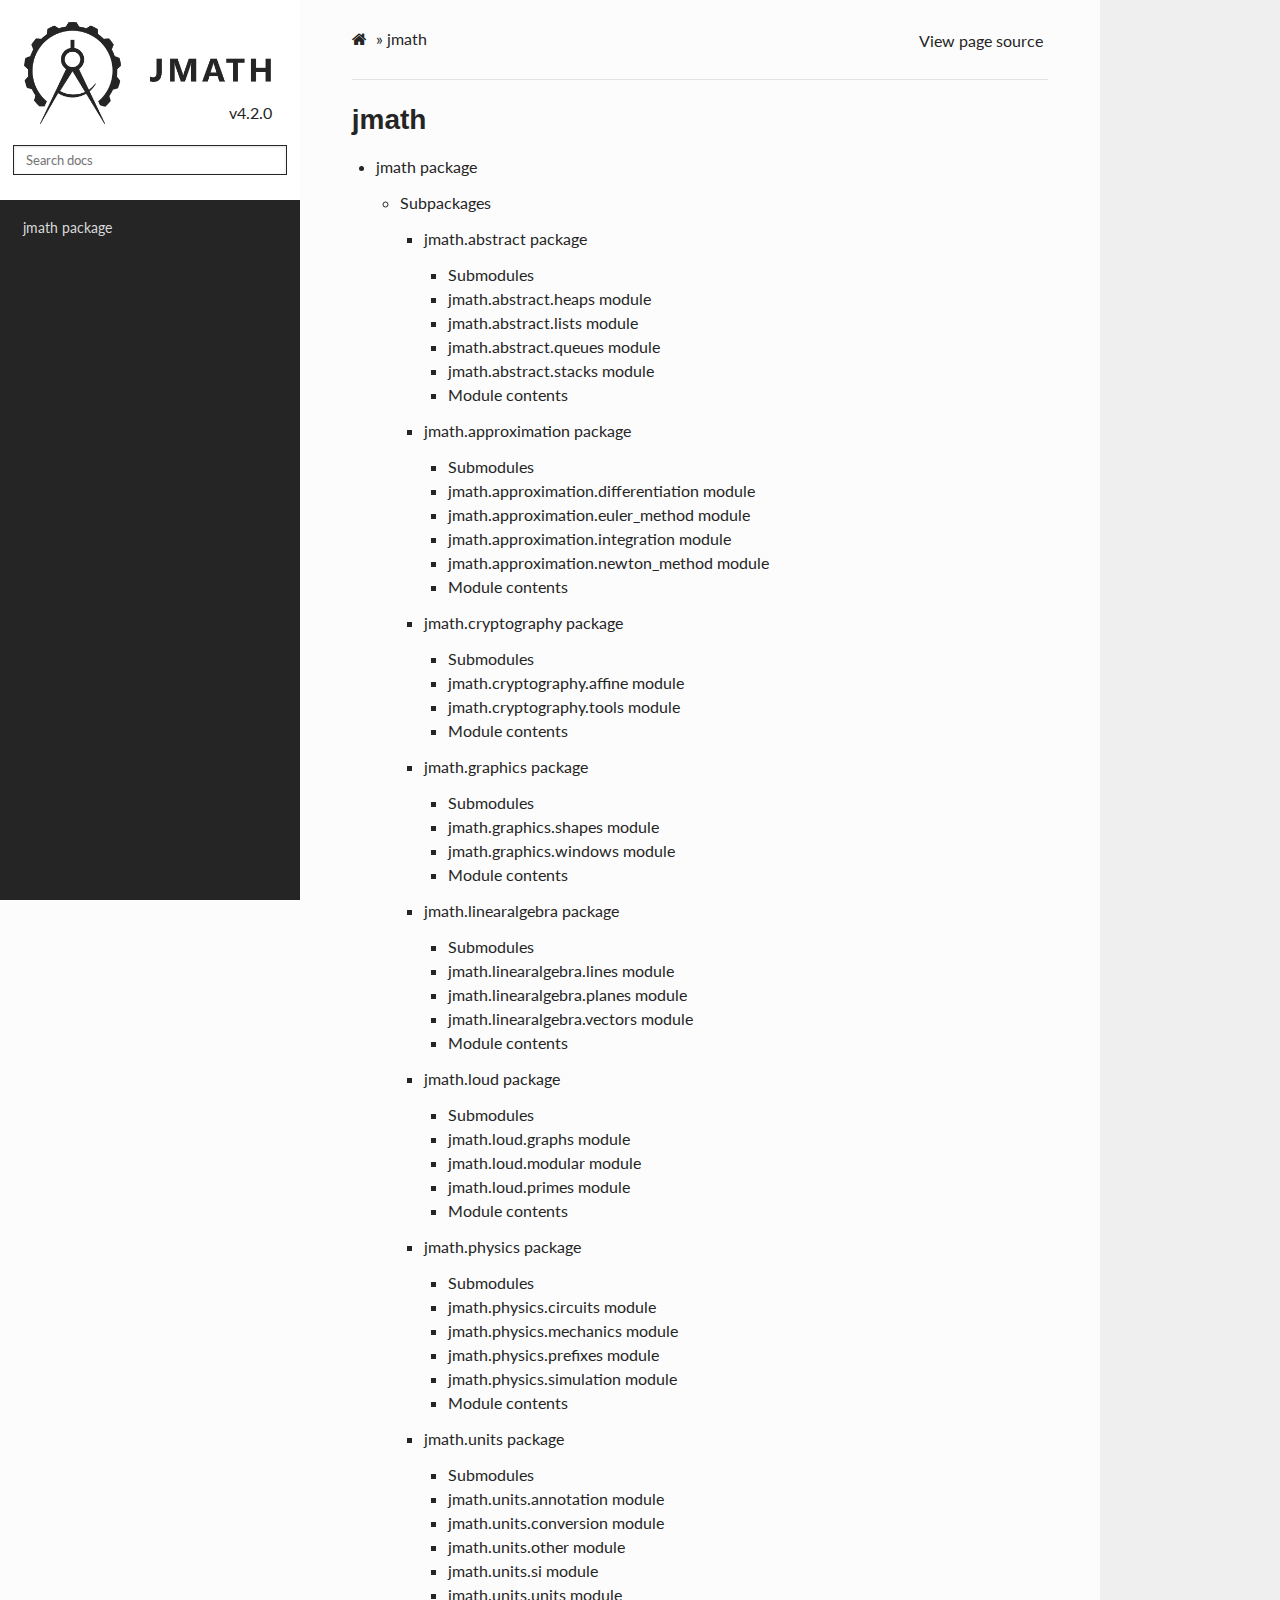
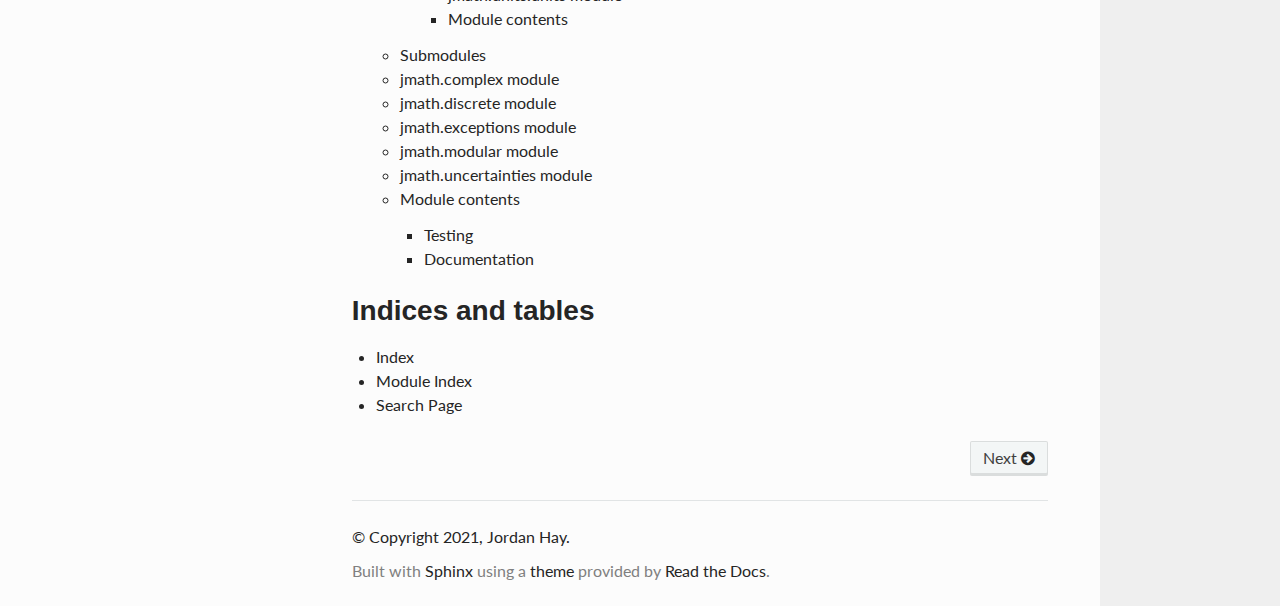
==== commit a9f3ddb0: "Add changes for 5ce66ba65697a417359b71ce8de88164c09f380a" ====
--- a/index.html
+++ b/index.html
@@ -7,7 +7,7 @@
   
   <meta name="viewport" content="width=device-width, initial-scale=1.0" />
   
-  <title>jmath &mdash; jmath v4.1.0
+  <title>jmath &mdash; jmath v4.2.0
  documentation</title>
   
 
@@ -70,7 +70,7 @@
             
             
               <div class="version">
-                v4.1.0
+                v4.2.0
 
               </div>
             
@@ -234,7 +234,7 @@
 <li class="toctree-l4"><a class="reference internal" href="jmath.units.html#submodules">Submodules</a></li>
 <li class="toctree-l4"><a class="reference internal" href="jmath.units.html#module-jmath.units.annotation">jmath.units.annotation module</a></li>
 <li class="toctree-l4"><a class="reference internal" href="jmath.units.html#module-jmath.units.conversion">jmath.units.conversion module</a></li>
-<li class="toctree-l4"><a class="reference internal" href="jmath.units.html#module-jmath.units.other">jmath.units.other module</a></li>
+<li class="toctree-l4"><a class="reference internal" href="jmath.units.html#jmath-units-other-module">jmath.units.other module</a></li>
 <li class="toctree-l4"><a class="reference internal" href="jmath.units.html#module-jmath.units.si">jmath.units.si module</a></li>
 <li class="toctree-l4"><a class="reference internal" href="jmath.units.html#module-jmath.units.units">jmath.units.units module</a></li>
 <li class="toctree-l4"><a class="reference internal" href="jmath.units.html#module-jmath.units">Module contents</a></li>
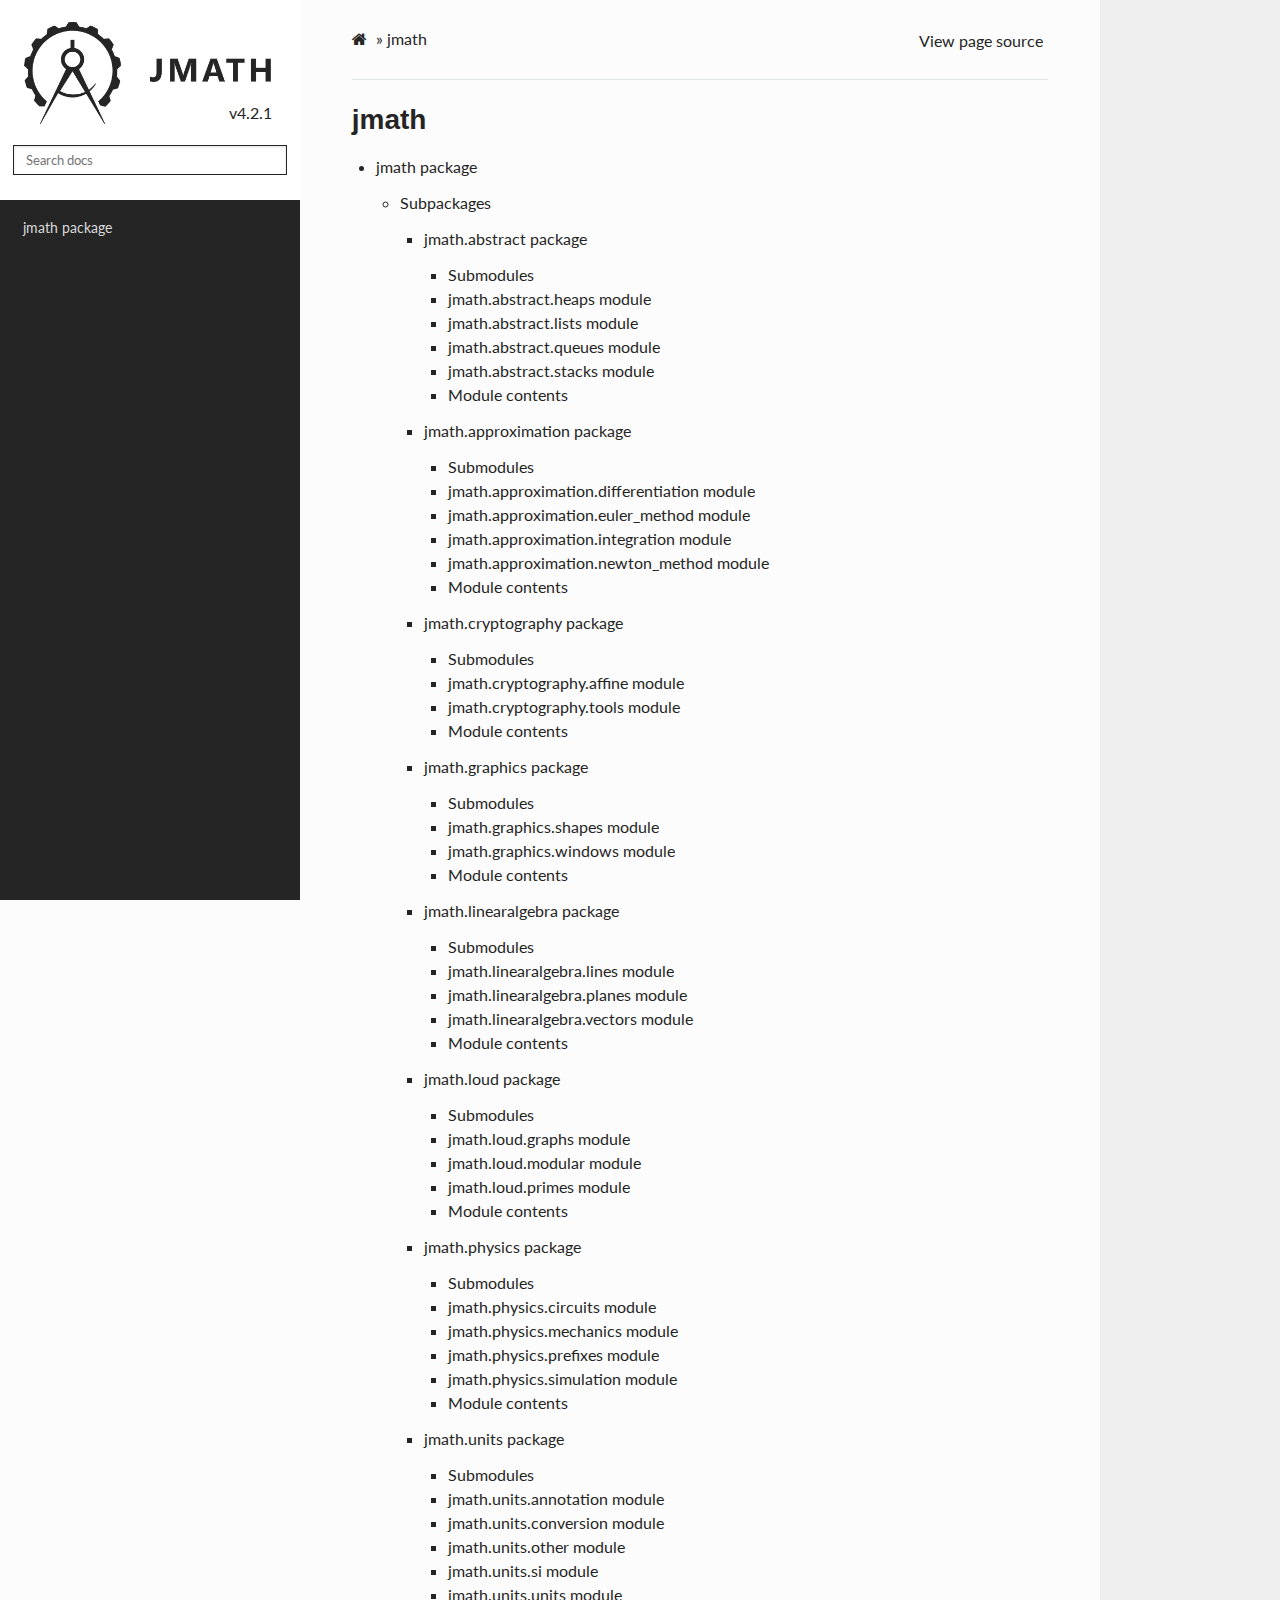
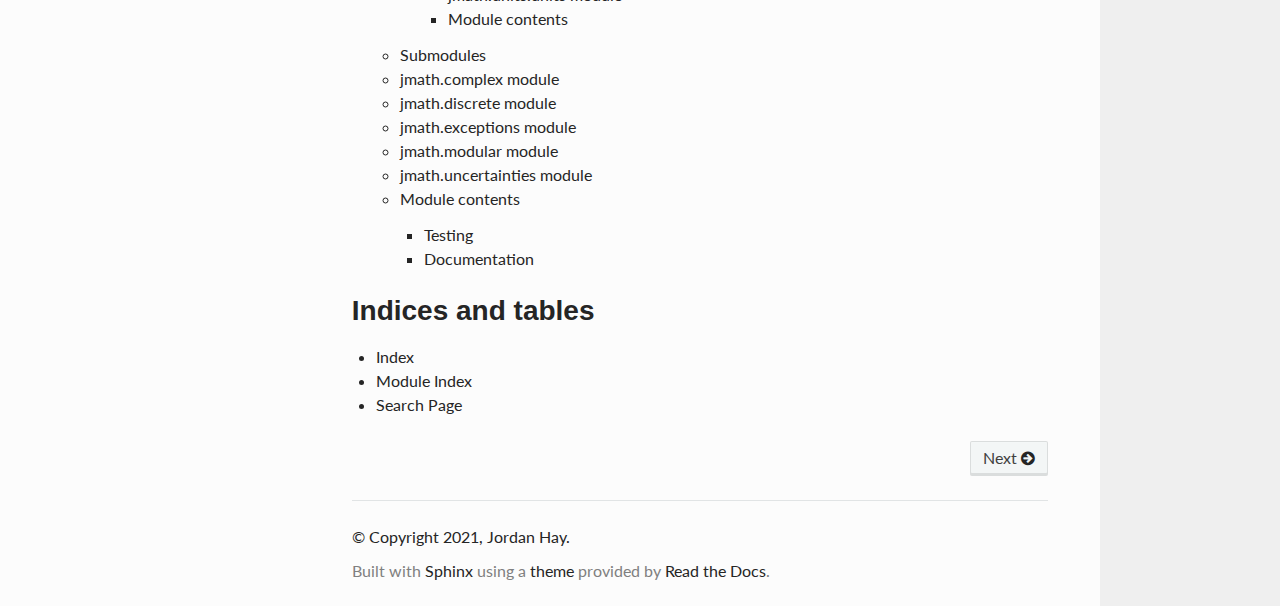
==== commit 9e80e125: "Add changes for 6709a3ae65ced06739c5d0cf40fbdd251cba990d" ====
--- a/index.html
+++ b/index.html
@@ -7,7 +7,7 @@
   
   <meta name="viewport" content="width=device-width, initial-scale=1.0" />
   
-  <title>jmath &mdash; jmath v4.2.0
+  <title>jmath &mdash; jmath v4.2.1
  documentation</title>
   
 
@@ -70,7 +70,7 @@
             
             
               <div class="version">
-                v4.2.0
+                v4.2.1
 
               </div>
             
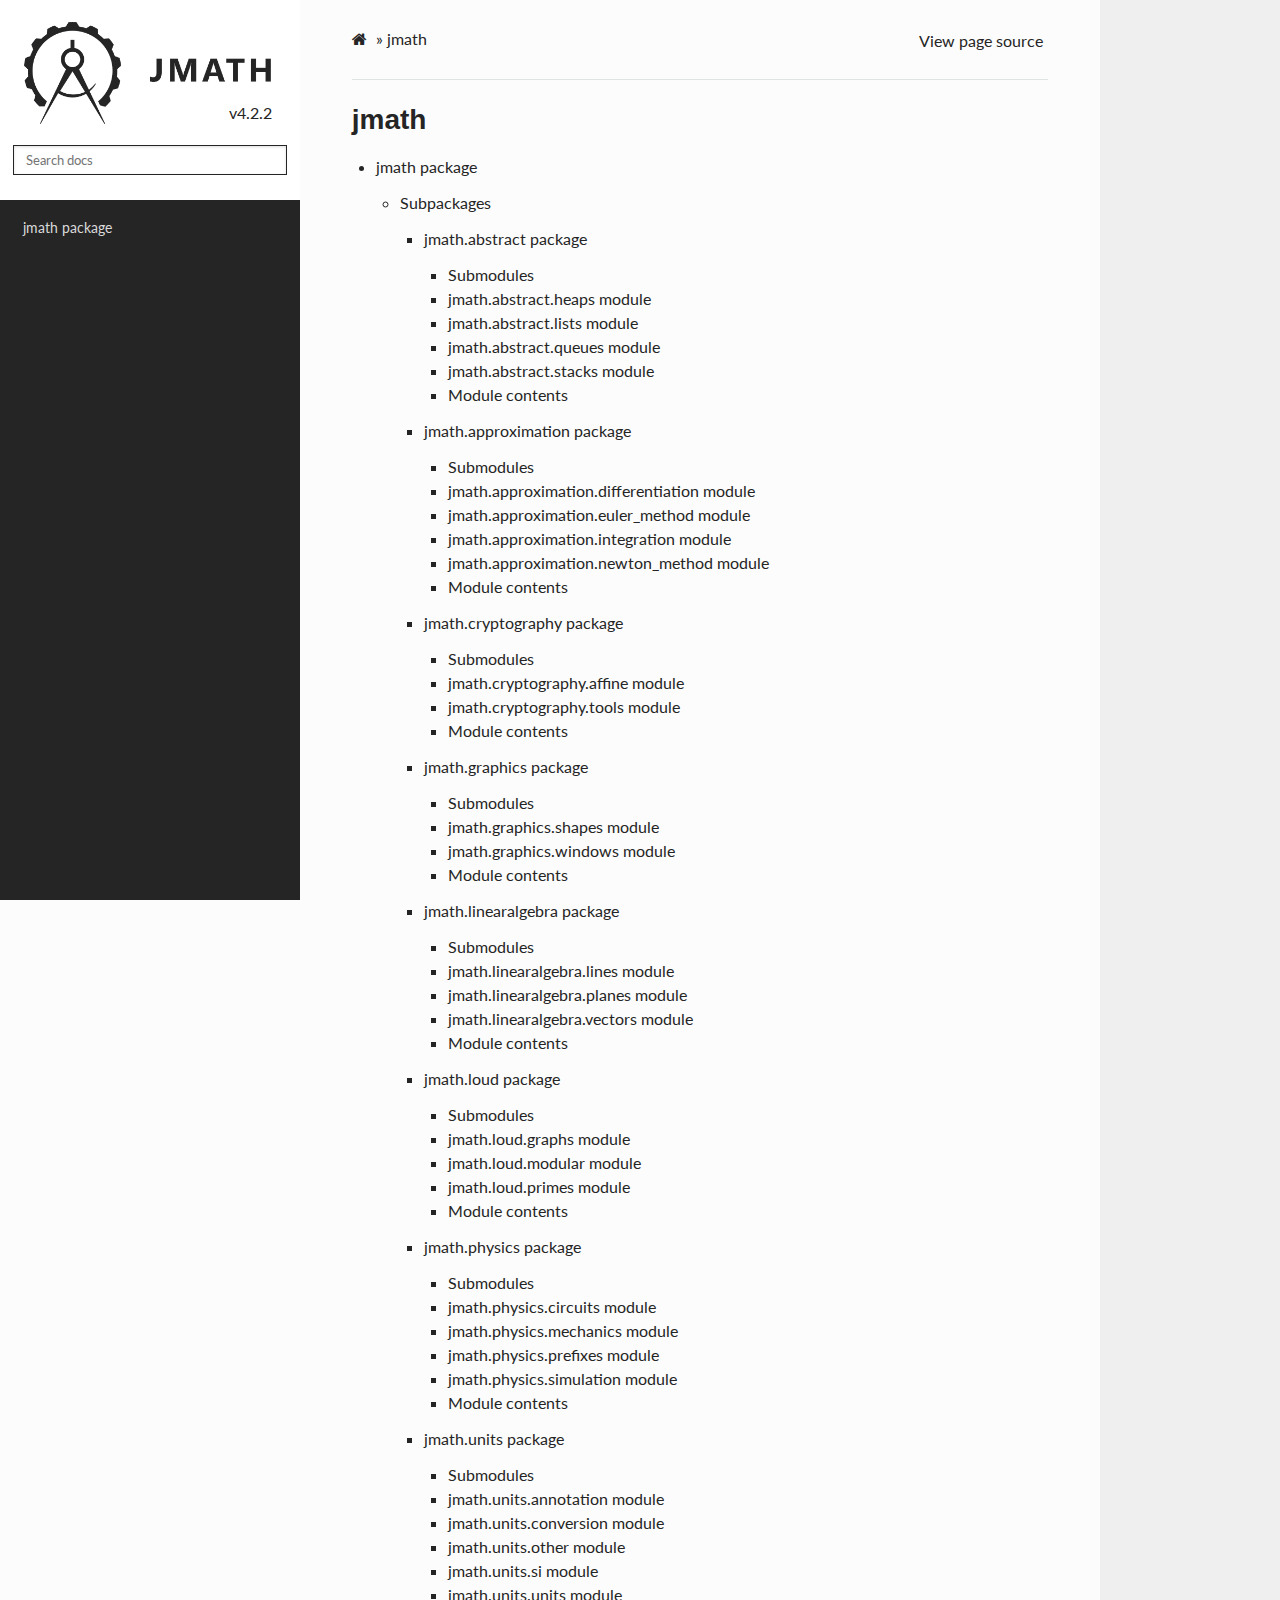
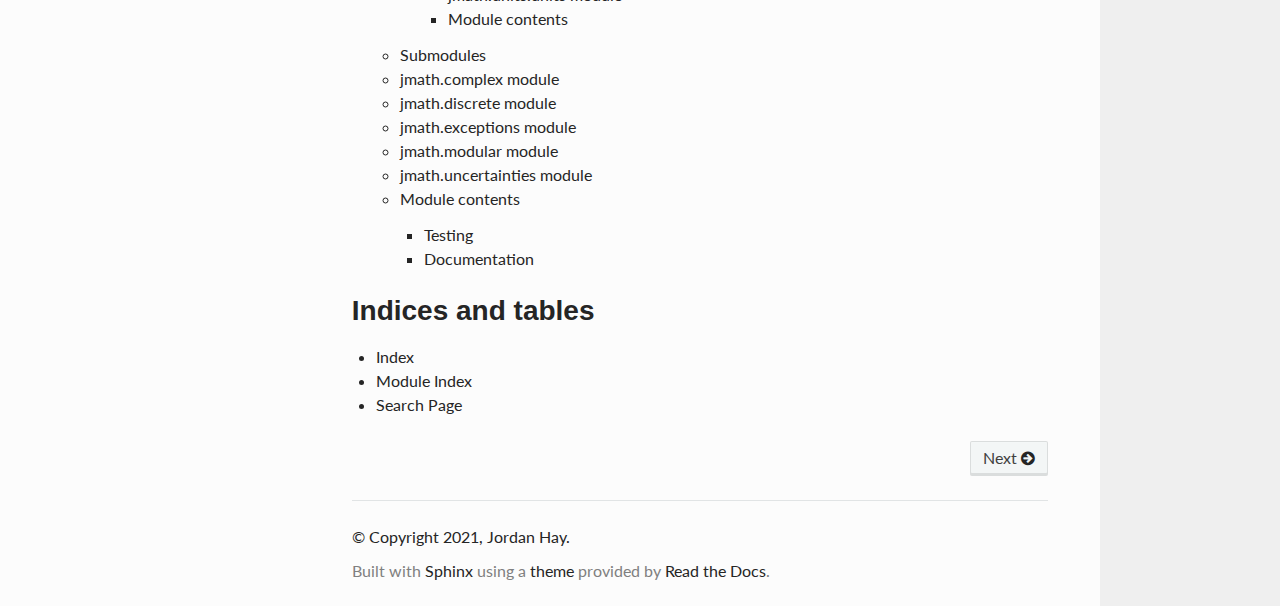
==== commit e042a350: "Add changes for 0d445c8ccee9990ec358288f04ec947e87305265" ====
--- a/index.html
+++ b/index.html
@@ -7,7 +7,7 @@
   
   <meta name="viewport" content="width=device-width, initial-scale=1.0" />
   
-  <title>jmath &mdash; jmath v4.2.1
+  <title>jmath &mdash; jmath v4.2.2
  documentation</title>
   
 
@@ -70,7 +70,7 @@
             
             
               <div class="version">
-                v4.2.1
+                v4.2.2
 
               </div>
             
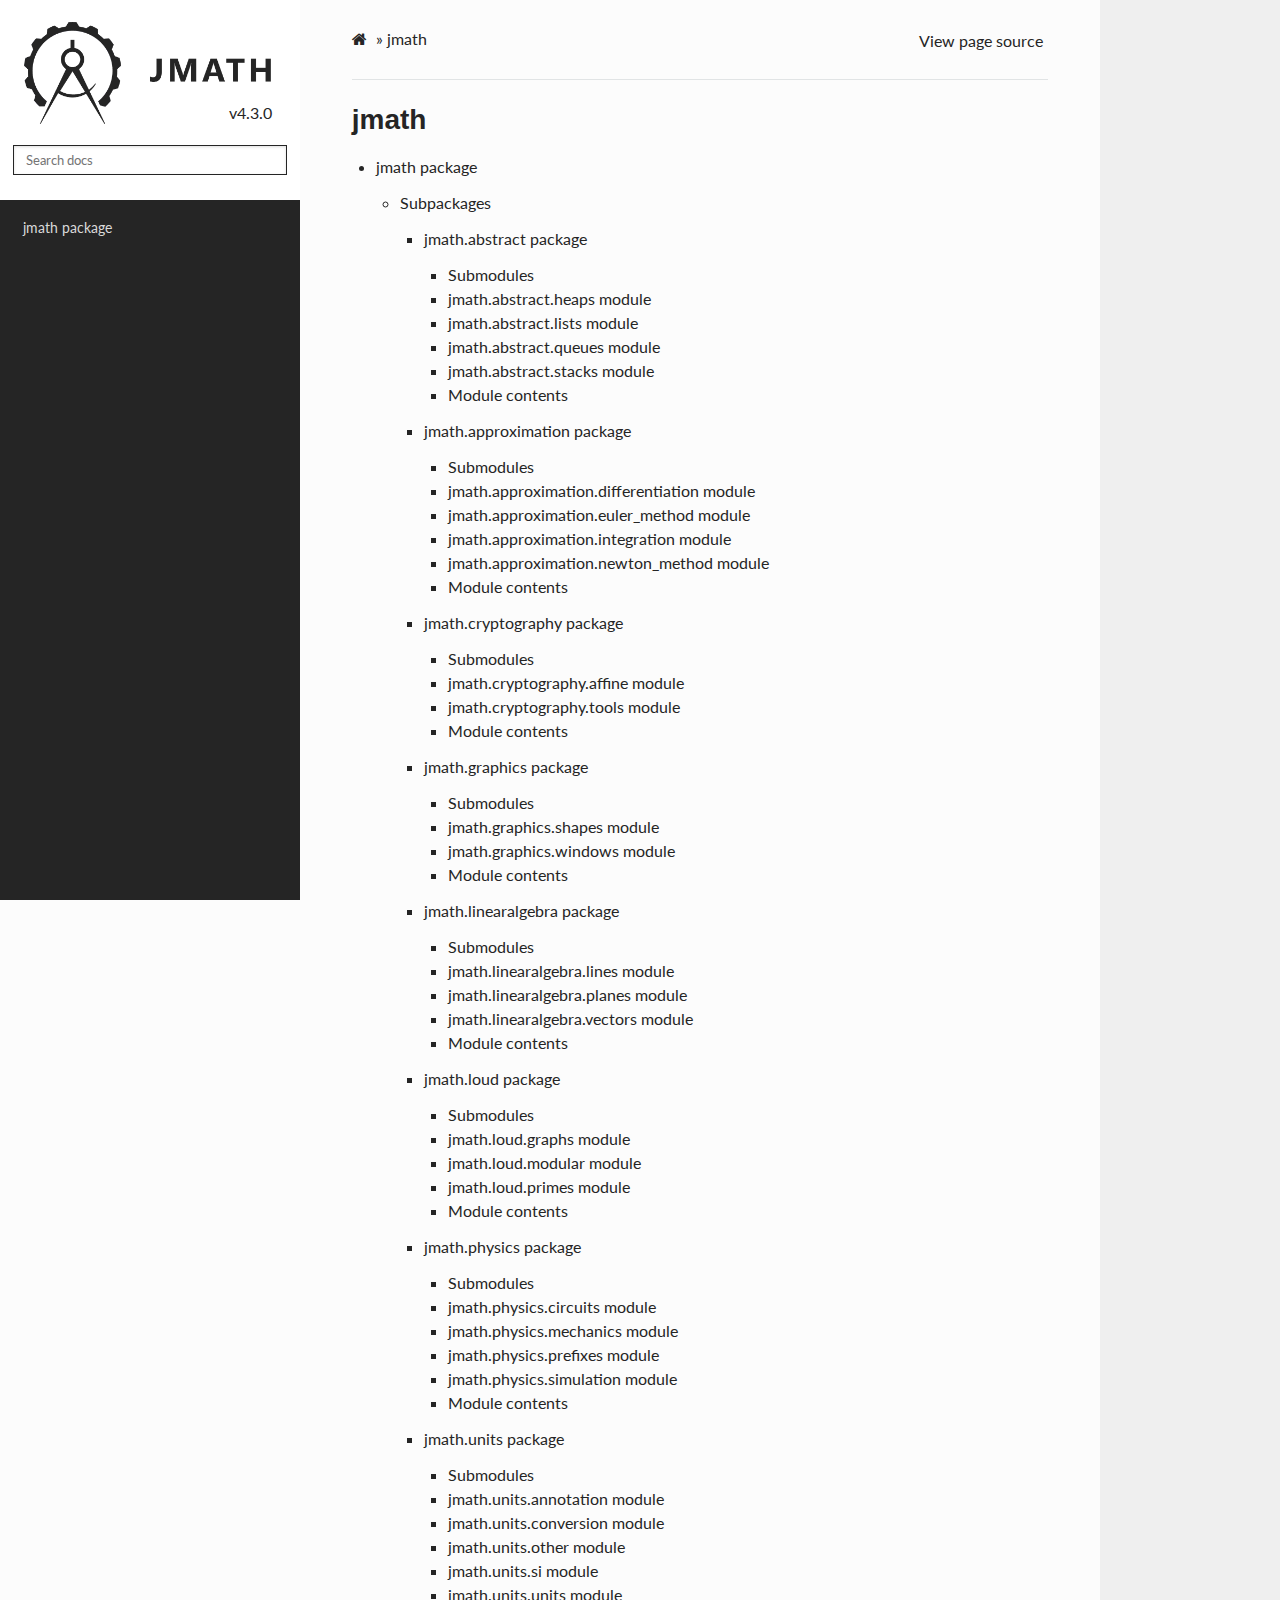
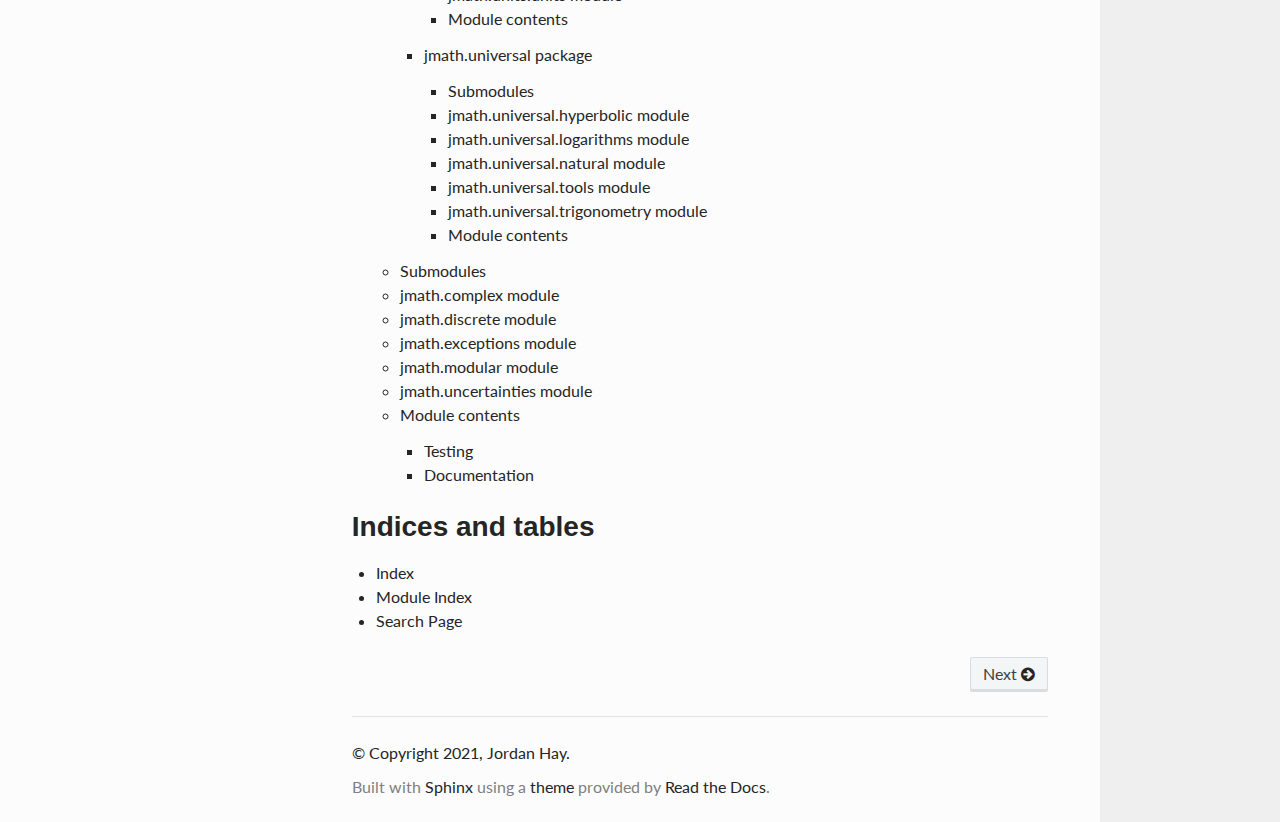
==== commit 6cc4b9c0: "Add changes for aef4d6e5c932d0a4aee3f5e811f7ba313312bb16" ====
--- a/index.html
+++ b/index.html
@@ -7,7 +7,7 @@
   
   <meta name="viewport" content="width=device-width, initial-scale=1.0" />
   
-  <title>jmath &mdash; jmath v4.2.2
+  <title>jmath &mdash; jmath v4.3.0
  documentation</title>
   
 
@@ -70,7 +70,7 @@
             
             
               <div class="version">
-                v4.2.2
+                v4.3.0
 
               </div>
             
@@ -234,10 +234,20 @@
 <li class="toctree-l4"><a class="reference internal" href="jmath.units.html#submodules">Submodules</a></li>
 <li class="toctree-l4"><a class="reference internal" href="jmath.units.html#module-jmath.units.annotation">jmath.units.annotation module</a></li>
 <li class="toctree-l4"><a class="reference internal" href="jmath.units.html#module-jmath.units.conversion">jmath.units.conversion module</a></li>
-<li class="toctree-l4"><a class="reference internal" href="jmath.units.html#jmath-units-other-module">jmath.units.other module</a></li>
+<li class="toctree-l4"><a class="reference internal" href="jmath.units.html#module-jmath.units.other">jmath.units.other module</a></li>
 <li class="toctree-l4"><a class="reference internal" href="jmath.units.html#module-jmath.units.si">jmath.units.si module</a></li>
 <li class="toctree-l4"><a class="reference internal" href="jmath.units.html#module-jmath.units.units">jmath.units.units module</a></li>
 <li class="toctree-l4"><a class="reference internal" href="jmath.units.html#module-jmath.units">Module contents</a></li>
+</ul>
+</li>
+<li class="toctree-l3"><a class="reference internal" href="jmath.universal.html">jmath.universal package</a><ul>
+<li class="toctree-l4"><a class="reference internal" href="jmath.universal.html#submodules">Submodules</a></li>
+<li class="toctree-l4"><a class="reference internal" href="jmath.universal.html#module-jmath.universal.hyperbolic">jmath.universal.hyperbolic module</a></li>
+<li class="toctree-l4"><a class="reference internal" href="jmath.universal.html#module-jmath.universal.logarithms">jmath.universal.logarithms module</a></li>
+<li class="toctree-l4"><a class="reference internal" href="jmath.universal.html#module-jmath.universal.natural">jmath.universal.natural module</a></li>
+<li class="toctree-l4"><a class="reference internal" href="jmath.universal.html#module-jmath.universal.tools">jmath.universal.tools module</a></li>
+<li class="toctree-l4"><a class="reference internal" href="jmath.universal.html#module-jmath.universal.trigonometry">jmath.universal.trigonometry module</a></li>
+<li class="toctree-l4"><a class="reference internal" href="jmath.universal.html#module-jmath.universal">Module contents</a></li>
 </ul>
 </li>
 </ul>
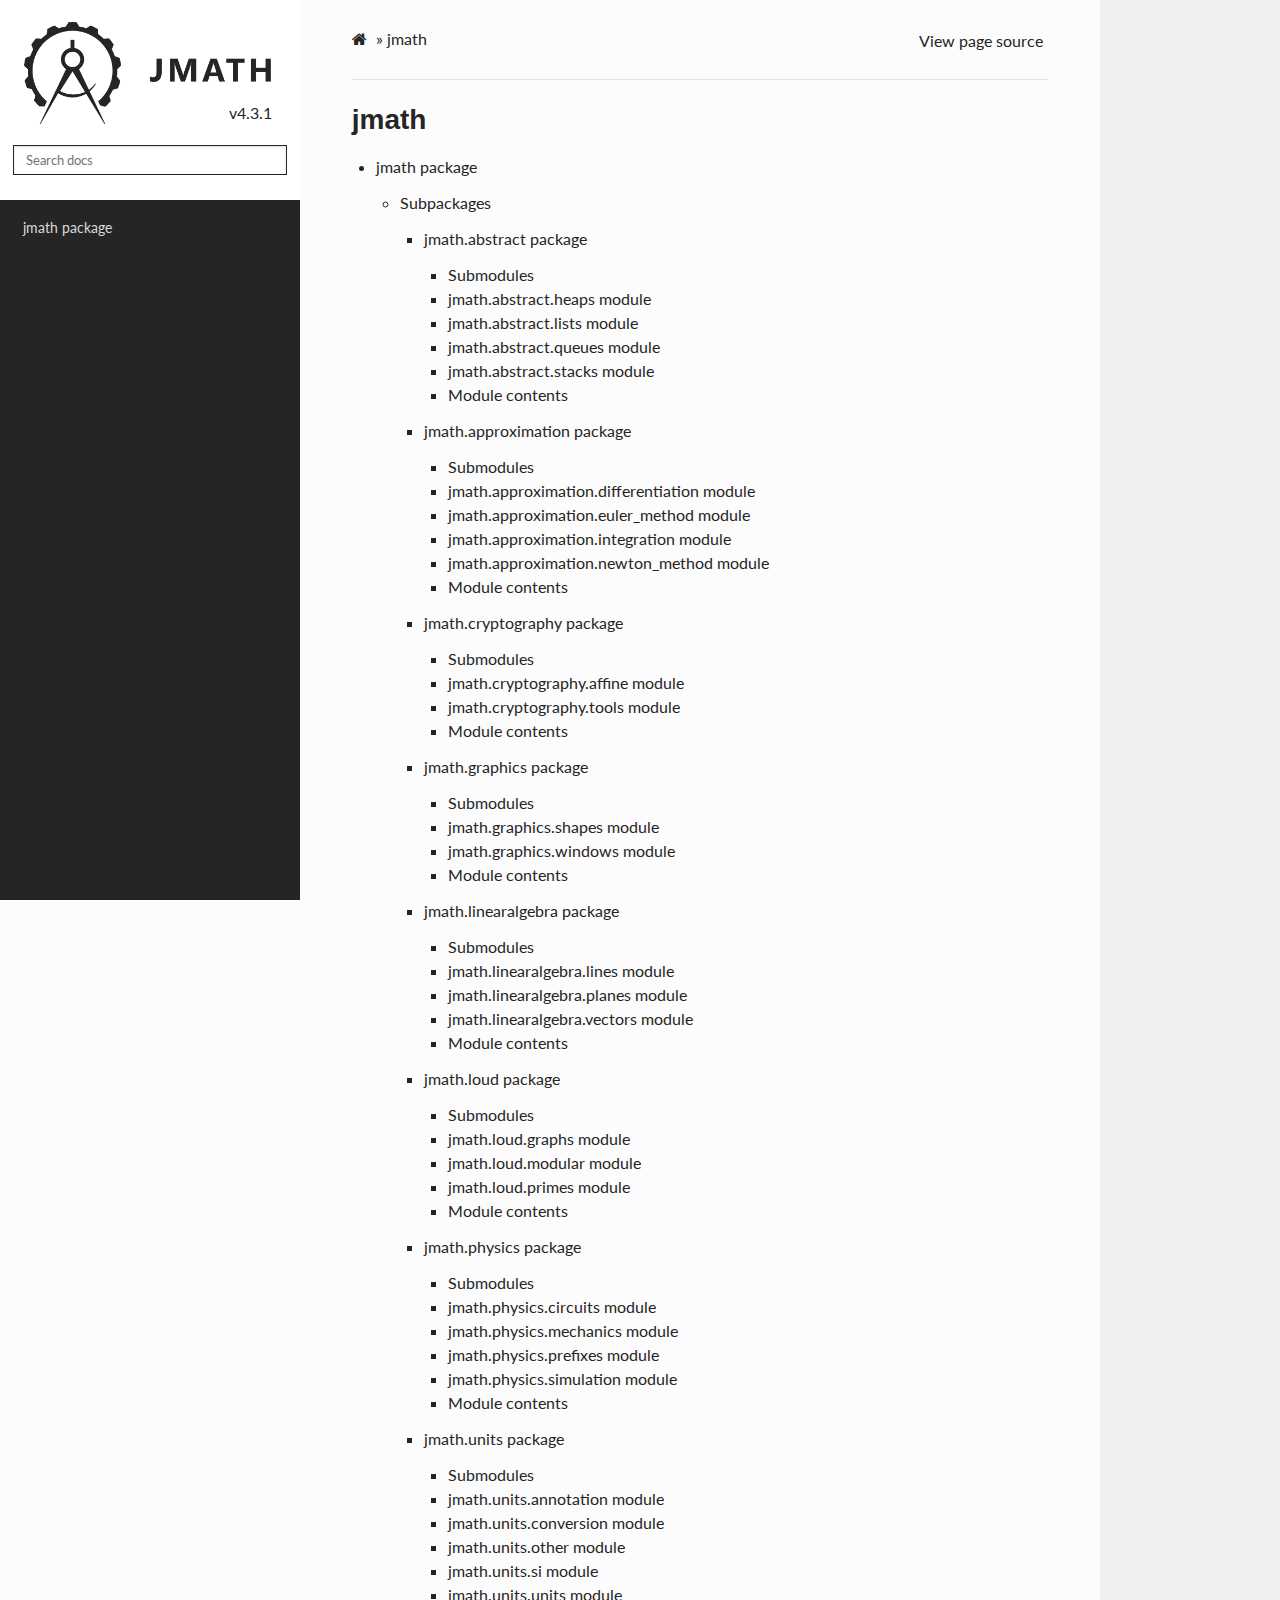
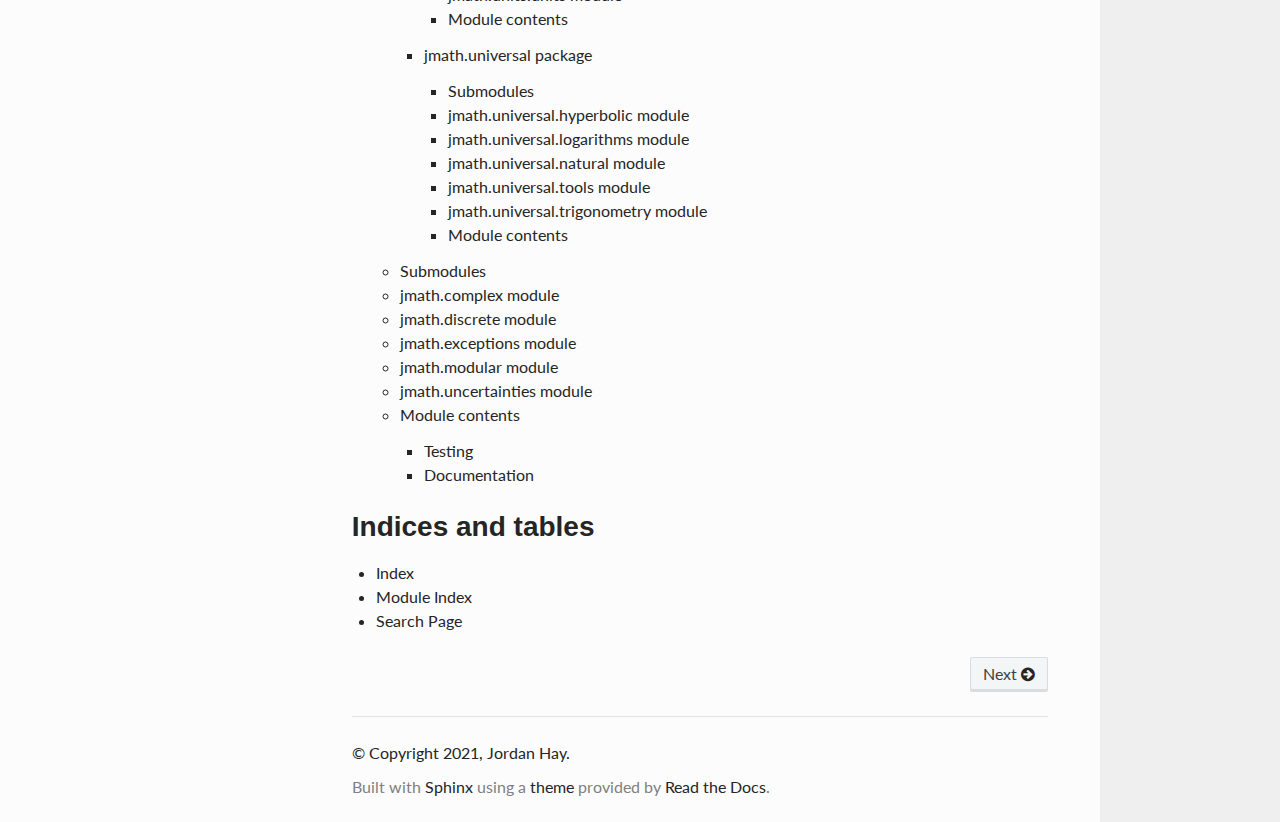
==== commit e044274c: "Add changes for b7a5a31d4e8cb2498a9c51dad007c7c8dac2a601" ====
--- a/index.html
+++ b/index.html
@@ -7,7 +7,7 @@
   
   <meta name="viewport" content="width=device-width, initial-scale=1.0" />
   
-  <title>jmath &mdash; jmath v4.3.0
+  <title>jmath &mdash; jmath v4.3.1
  documentation</title>
   
 
@@ -70,7 +70,7 @@
             
             
               <div class="version">
-                v4.3.0
+                v4.3.1
 
               </div>
             
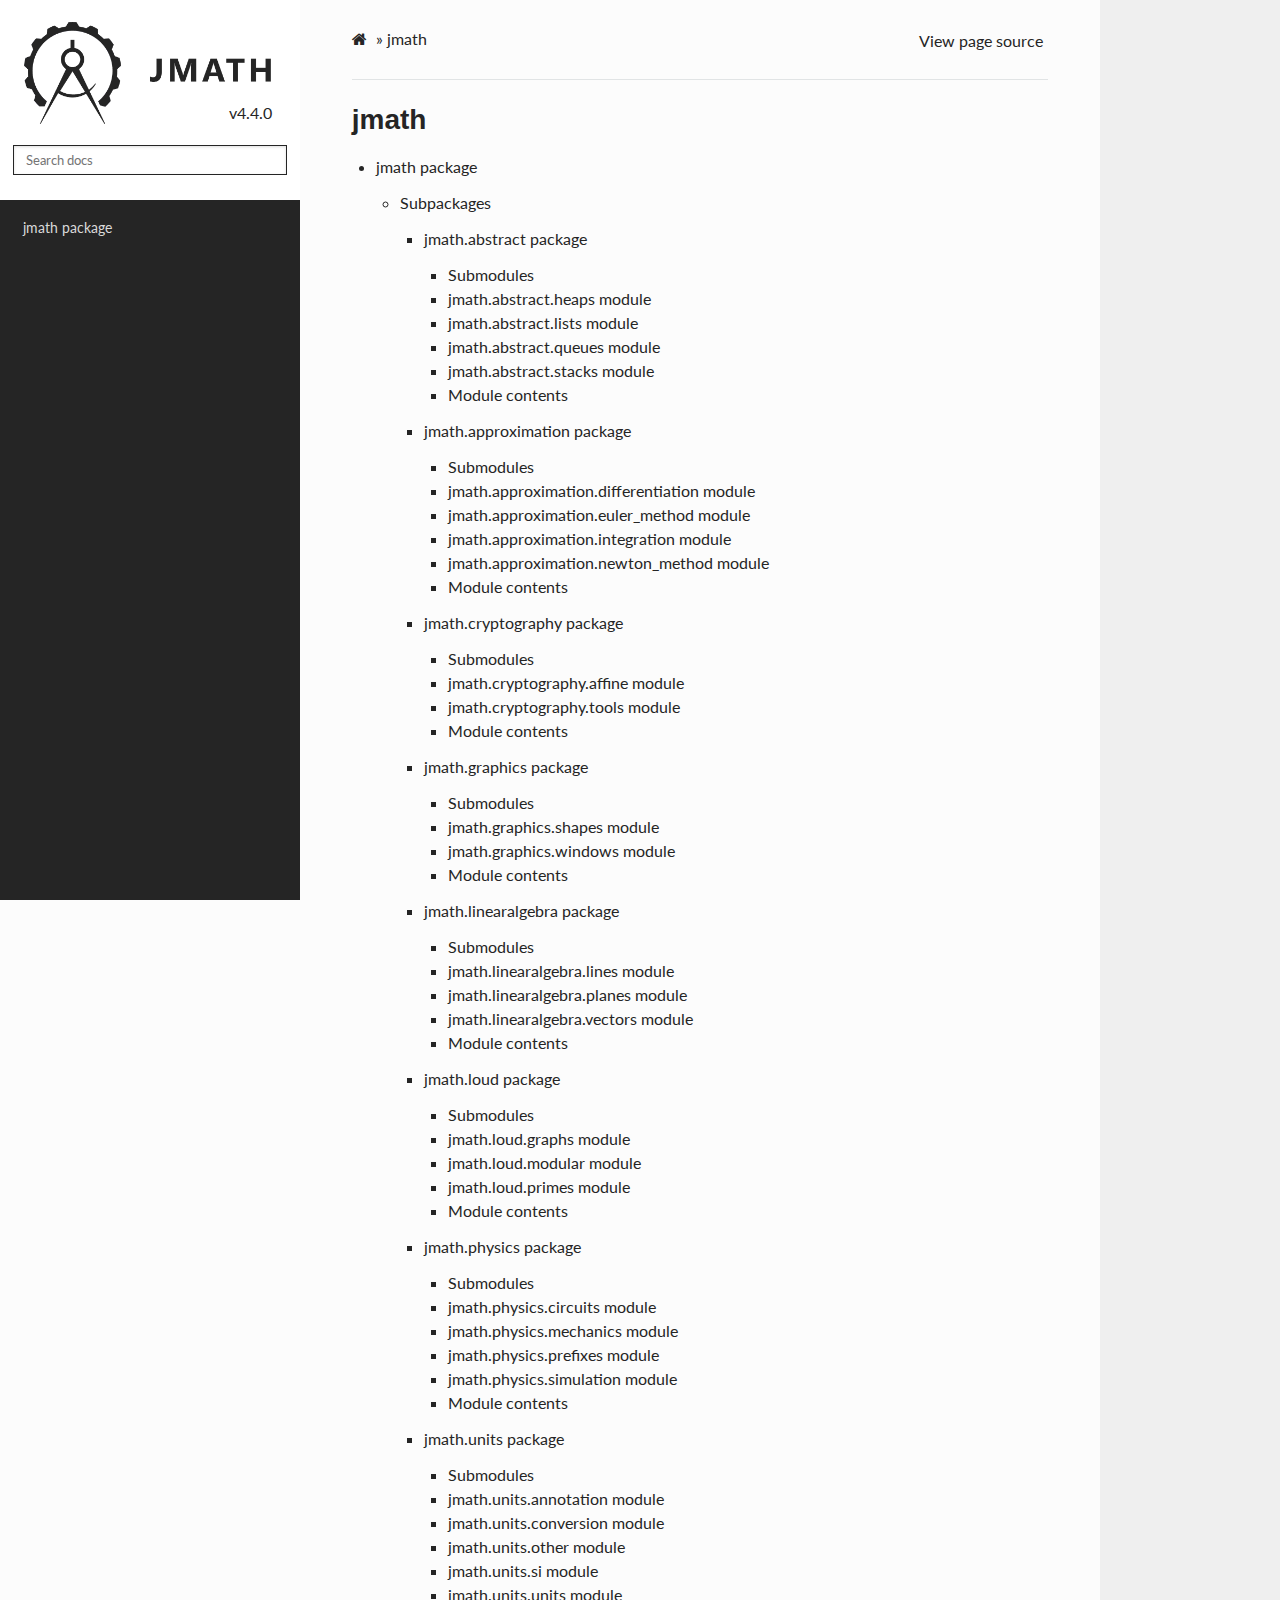
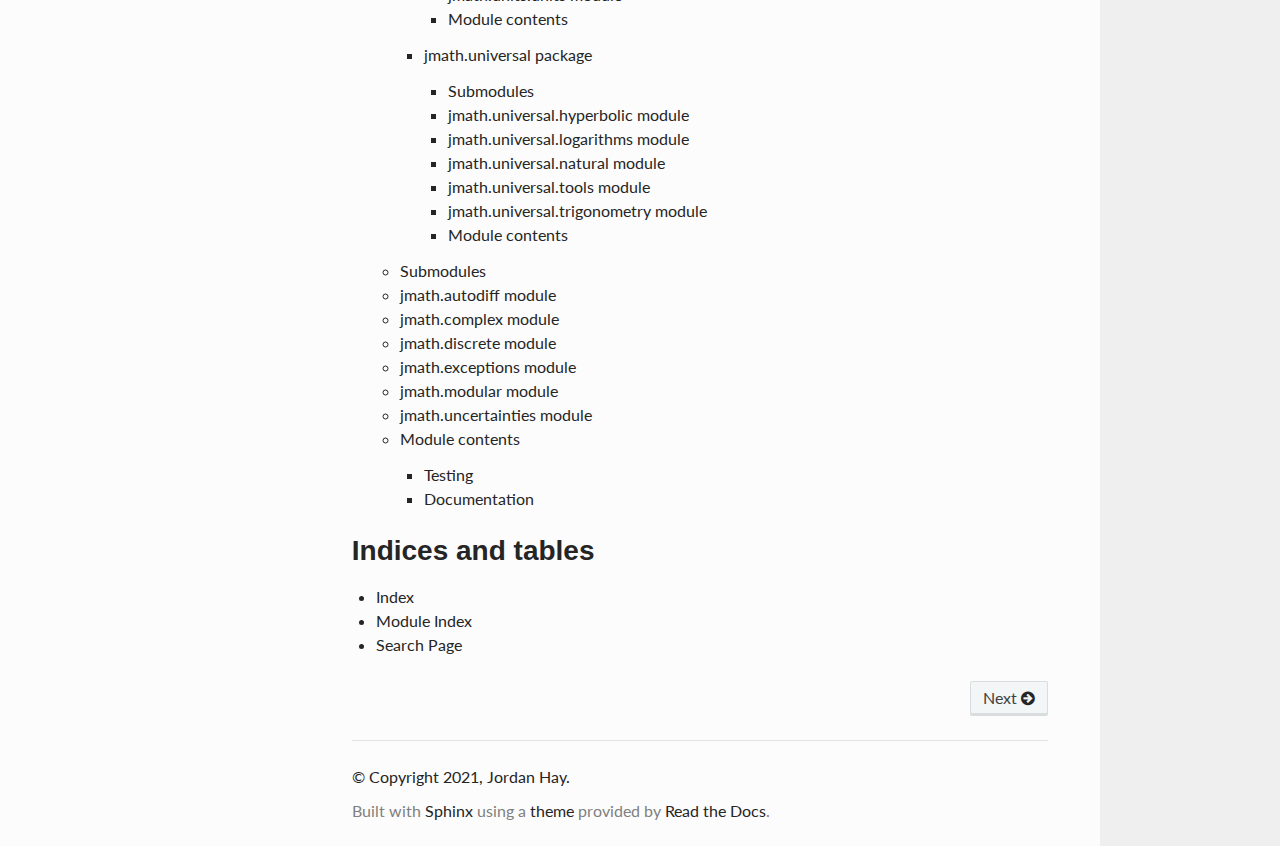
==== commit c8af11dd: "Add changes for 3a58c19e3d6be02f6b3cd7a04aa08f747d454efe" ====
--- a/index.html
+++ b/index.html
@@ -7,7 +7,7 @@
   
   <meta name="viewport" content="width=device-width, initial-scale=1.0" />
   
-  <title>jmath &mdash; jmath v4.3.1
+  <title>jmath &mdash; jmath v4.4.0
  documentation</title>
   
 
@@ -70,7 +70,7 @@
             
             
               <div class="version">
-                v4.3.1
+                v4.4.0
 
               </div>
             
@@ -253,6 +253,7 @@
 </ul>
 </li>
 <li class="toctree-l2"><a class="reference internal" href="jmath.html#submodules">Submodules</a></li>
+<li class="toctree-l2"><a class="reference internal" href="jmath.html#module-jmath.autodiff">jmath.autodiff module</a></li>
 <li class="toctree-l2"><a class="reference internal" href="jmath.html#module-jmath.complex">jmath.complex module</a></li>
 <li class="toctree-l2"><a class="reference internal" href="jmath.html#module-jmath.discrete">jmath.discrete module</a></li>
 <li class="toctree-l2"><a class="reference internal" href="jmath.html#module-jmath.exceptions">jmath.exceptions module</a></li>
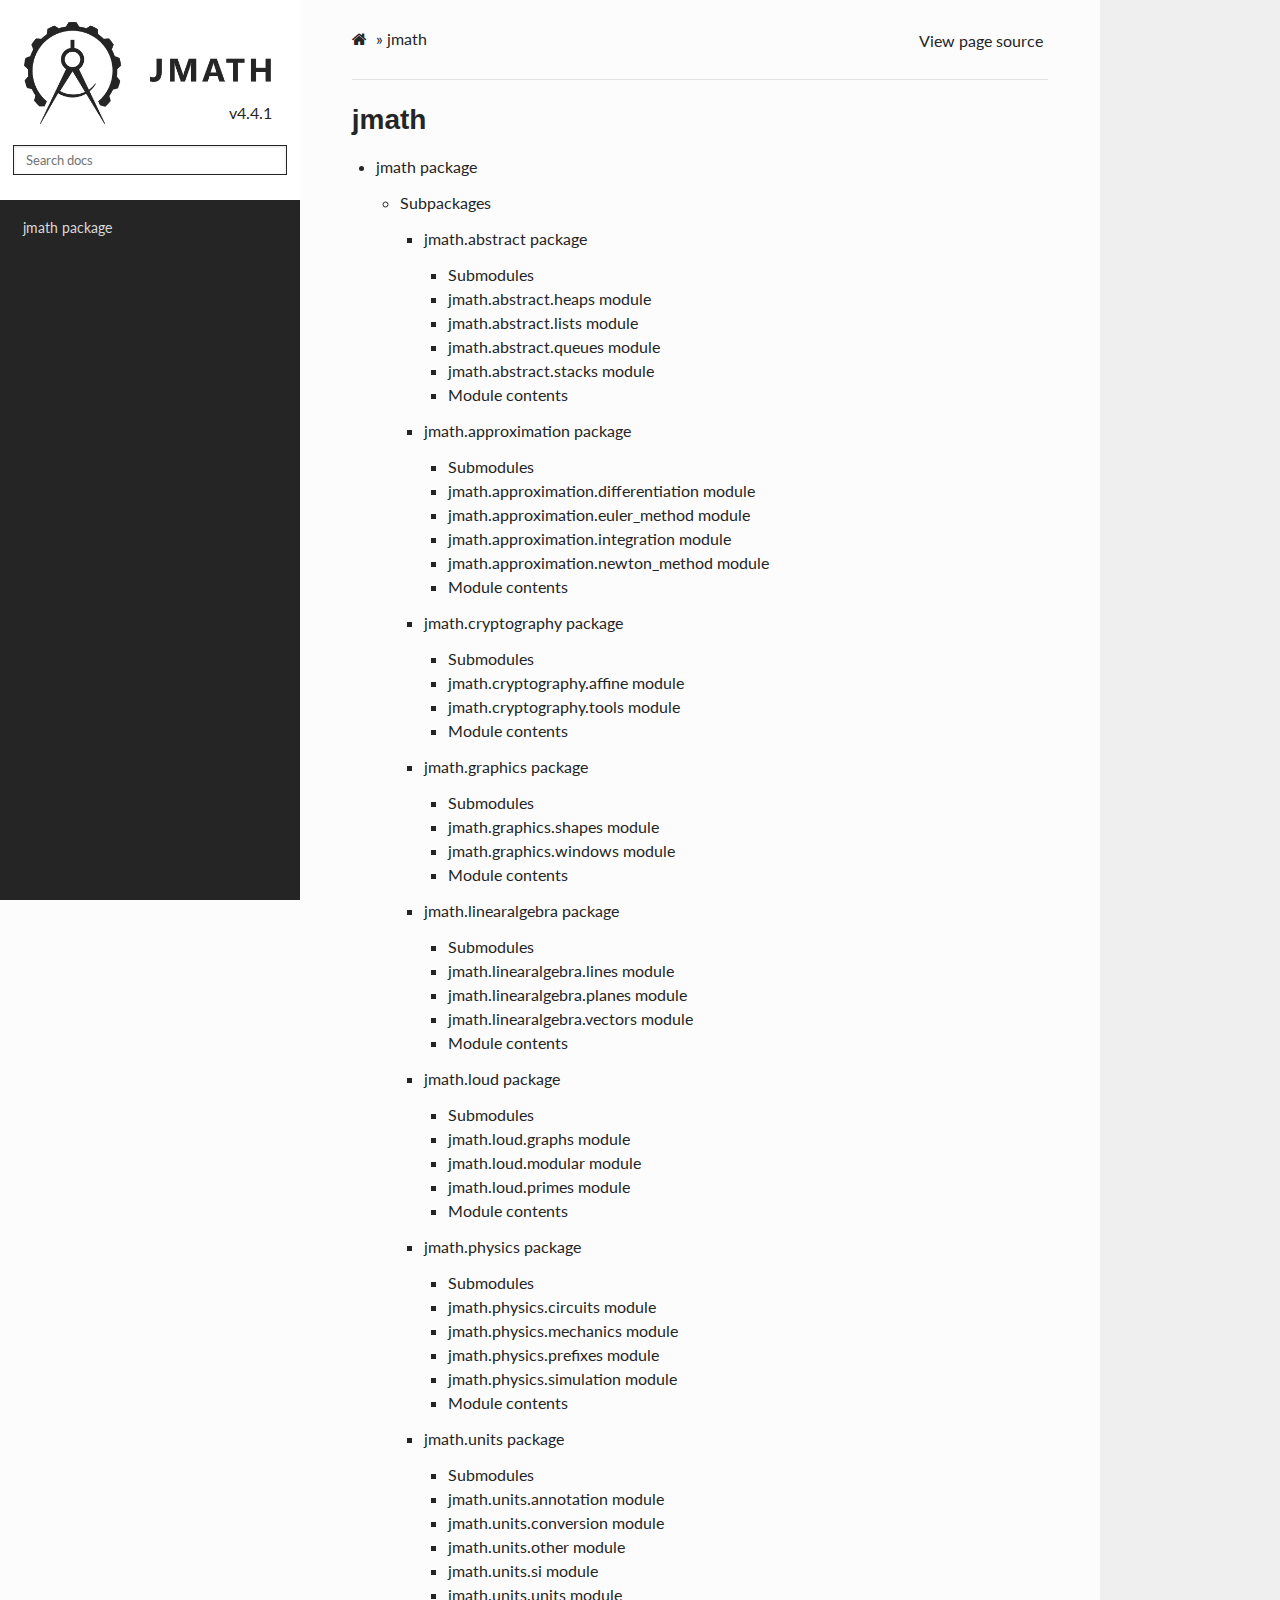
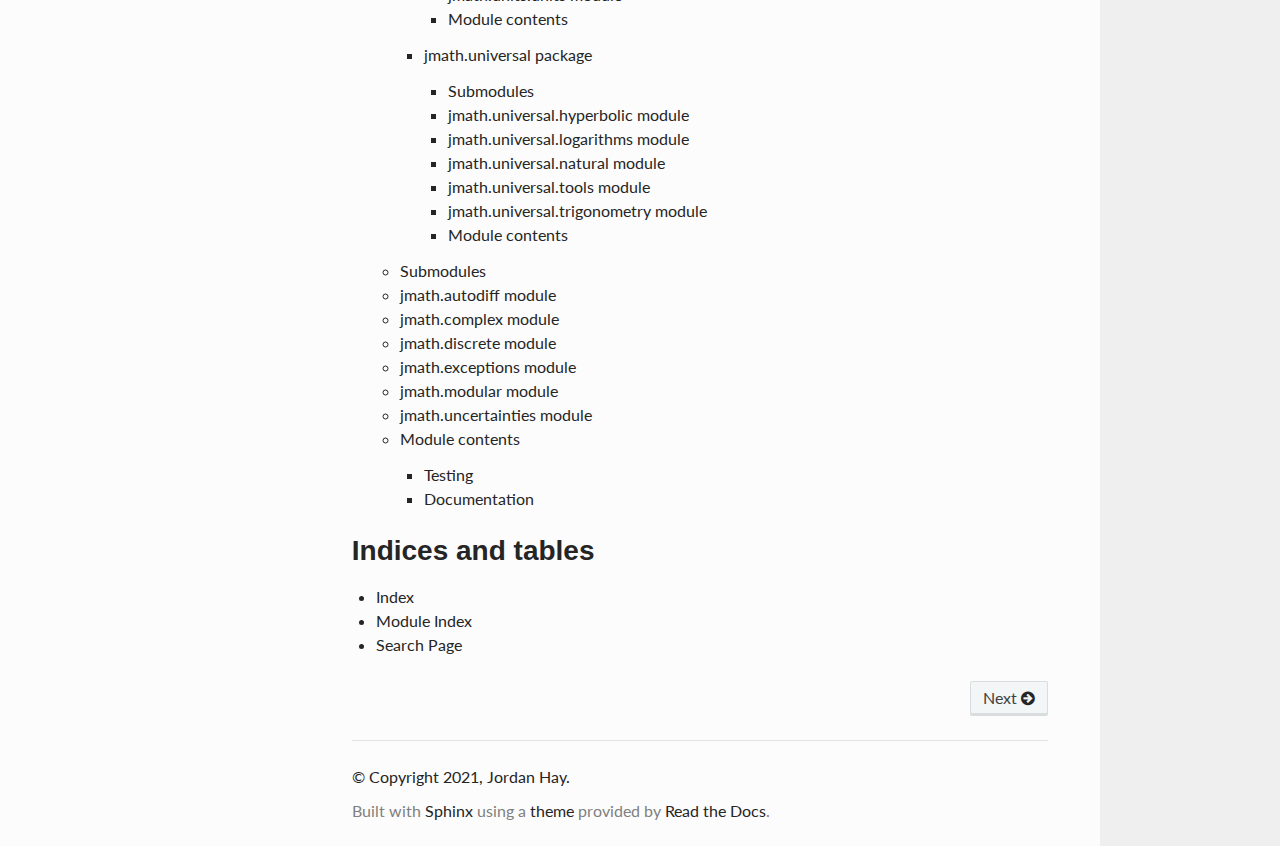
==== commit 50e6ed37: "Add changes for 2454ab678da19bf5ef39c68ee148c09cc69b8074" ====
--- a/index.html
+++ b/index.html
@@ -7,7 +7,7 @@
   
   <meta name="viewport" content="width=device-width, initial-scale=1.0" />
   
-  <title>jmath &mdash; jmath v4.4.0
+  <title>jmath &mdash; jmath v4.4.1
  documentation</title>
   
 
@@ -70,7 +70,7 @@
             
             
               <div class="version">
-                v4.4.0
+                v4.4.1
 
               </div>
             
